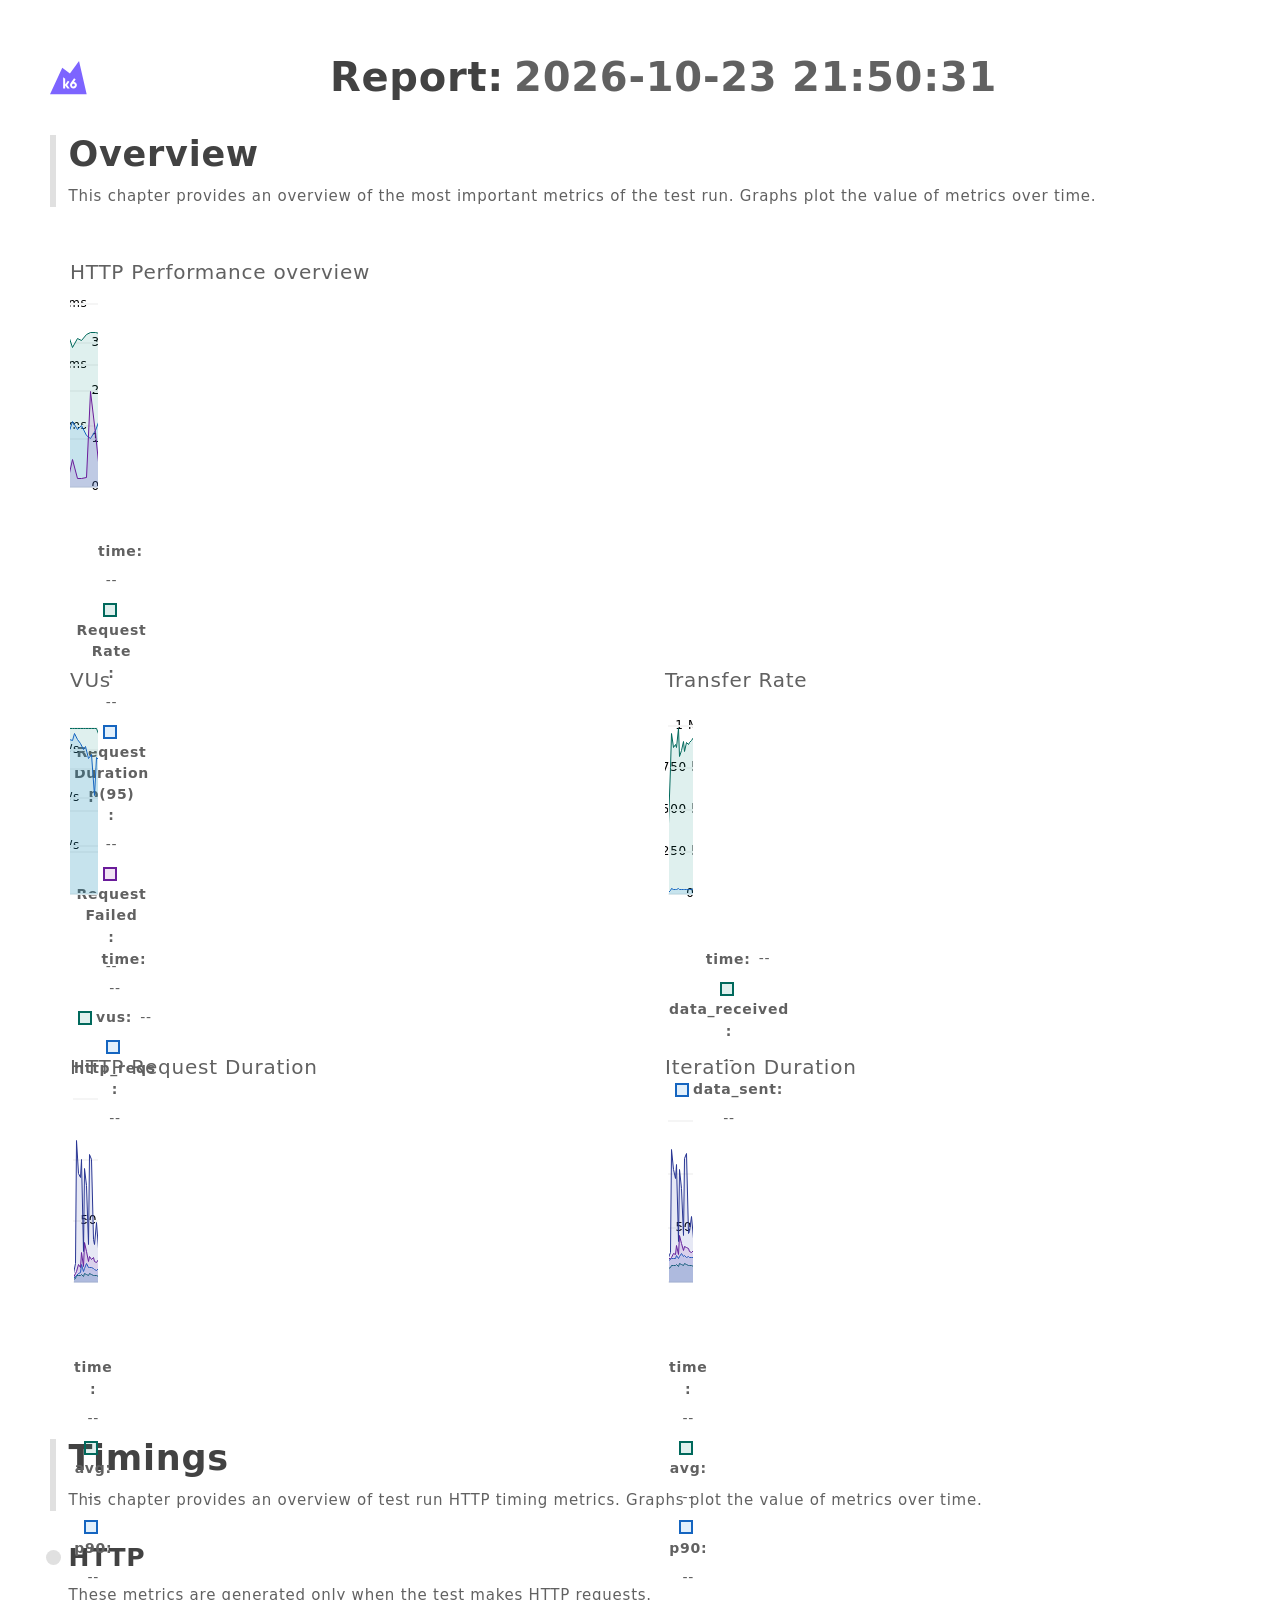
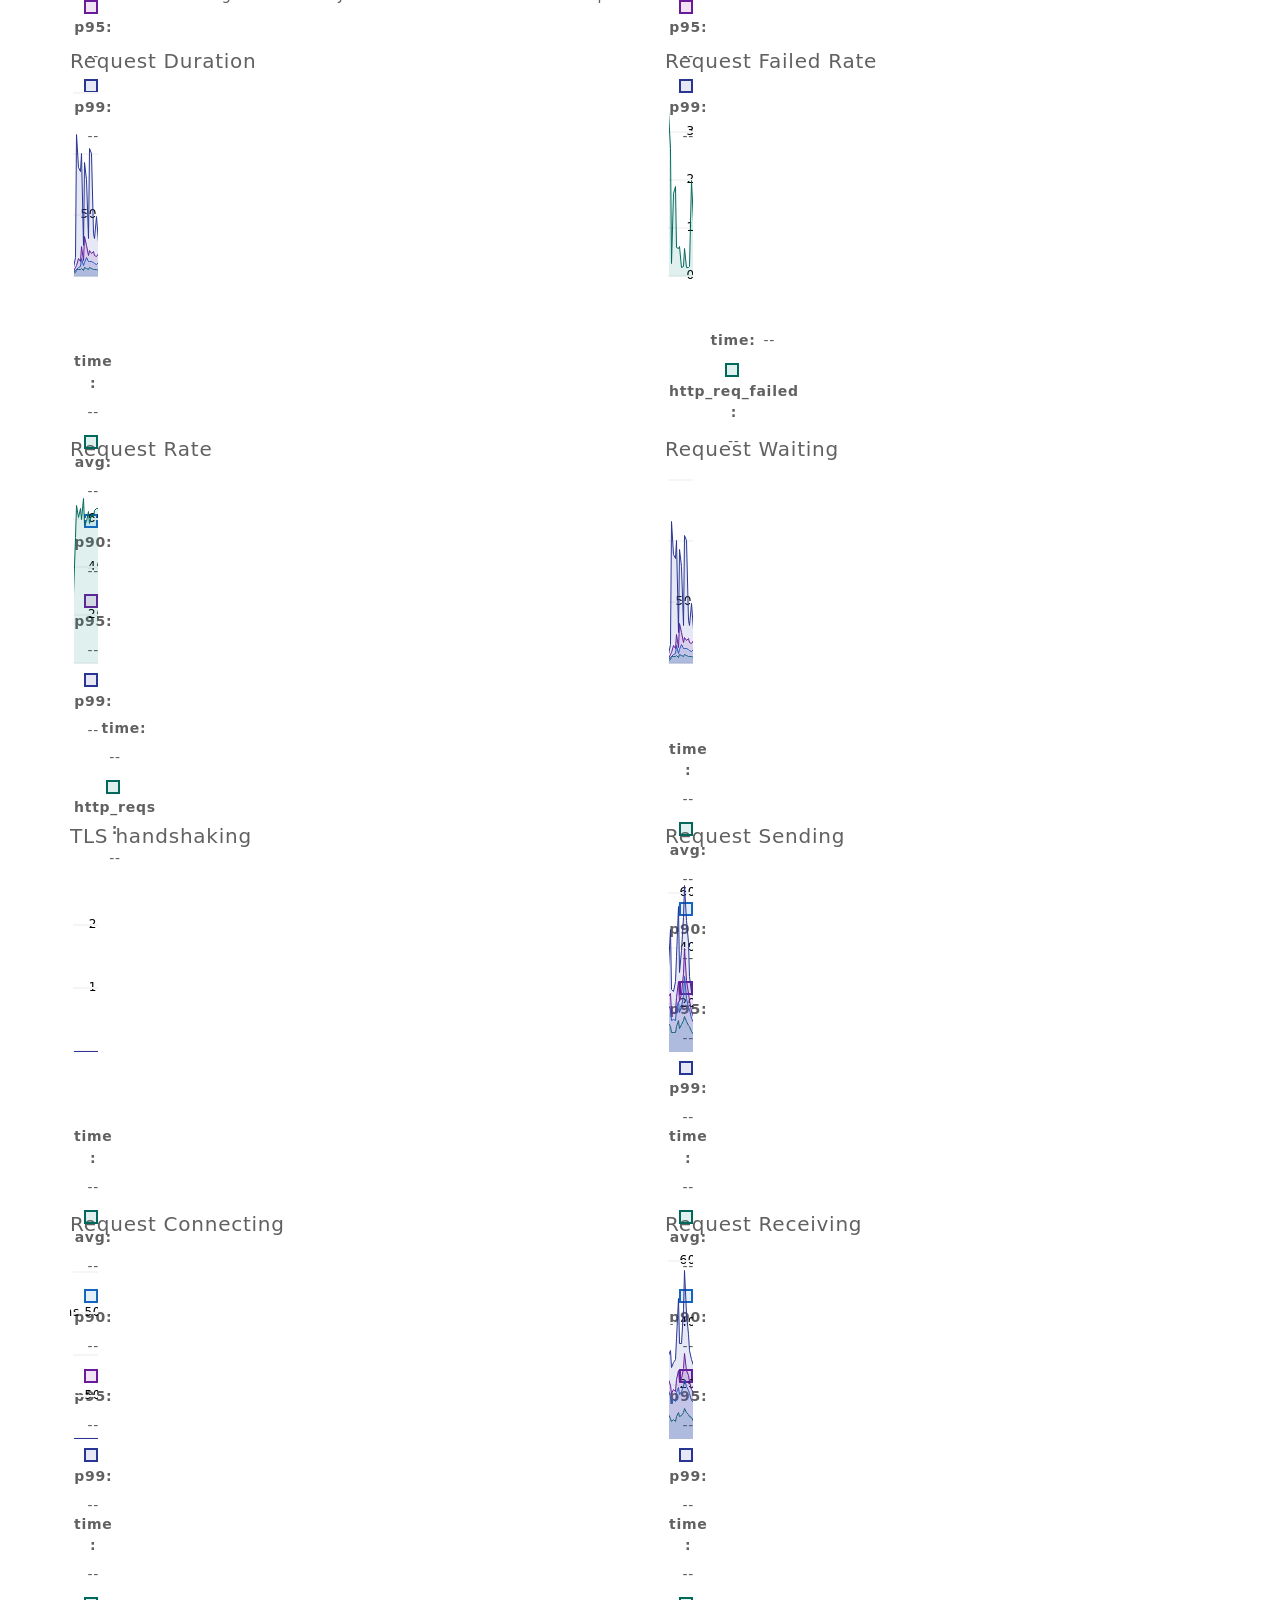
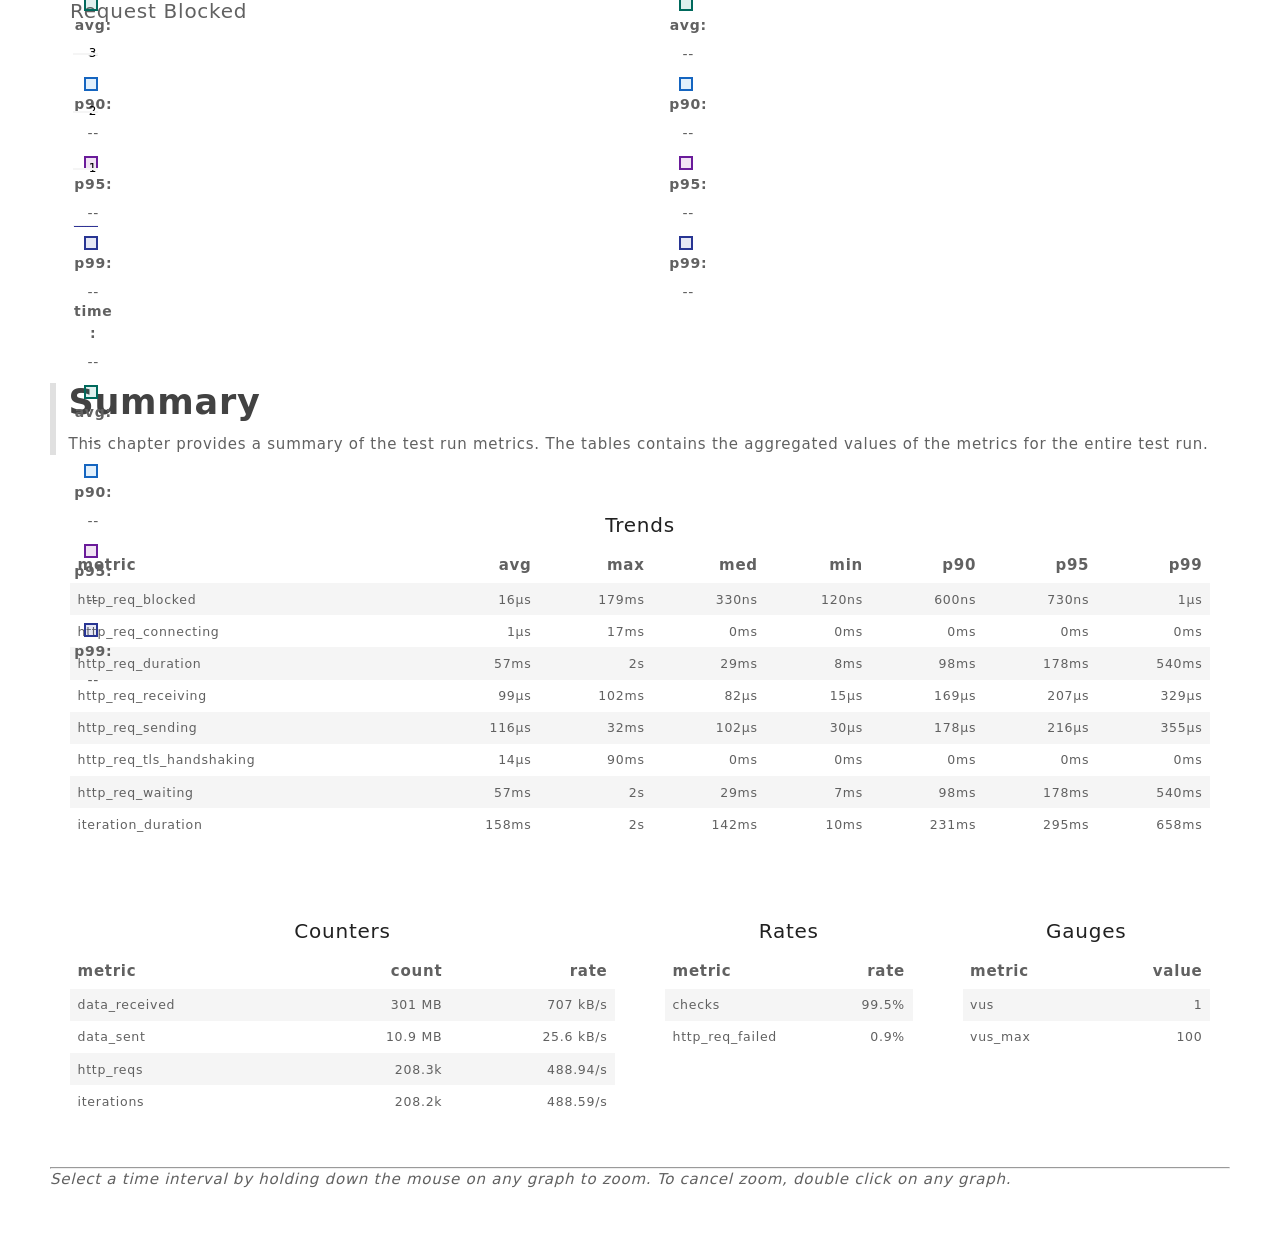
==== loadtest/results/rapport.html @ 7bbcae22 "new chanegs ( backend)" ====
<!doctype html>
<html lang="en">
  <head>
    <meta charset="UTF-8" />
    <link
      rel="icon"
      type="image/svg+xml"
      href="[data-uri]" />
    <meta name="viewport" content="width=device-width, initial-scale=1.0" />
    <title>k6 report</title>
    <script type="module" crossorigin>(function(){const t=document.createElement("link").relList;if(t&&t.supports&&t.supports("modulepreload"))return;for(const l of document.querySelectorAll('link[rel="modulepreload"]'))r(l);new MutationObserver(l=>{for(const i of l)if(i.type==="childList")for(const a of i.addedNodes)a.tagName==="LINK"&&a.rel==="modulepreload"&&r(a)}).observe(document,{childList:!0,subtree:!0});function n(l){const i={};return l.integrity&&(i.integrity=l.integrity),l.referrerPolicy&&(i.referrerPolicy=l.referrerPolicy),l.crossOrigin==="use-credentials"?i.credentials="include":l.crossOrigin==="anonymous"?i.credentials="omit":i.credentials="same-origin",i}function r(l){if(l.ep)return;l.ep=!0;const i=n(l);fetch(l.href,i)}})();var Ar,ae,zo,pn,xs,Vo,Uo,Wo,hi,Yl,ql,Ko,Zr={},Jr=[],zu=/acit|ex(?:s|g|n|p|$)|rph|grid|ows|mnc|ntw|ine[ch]|zoo|^ord|itera/i,Mr=Array.isArray;function Kt(e,t){for(var n in t)e[n]=t[n];return e}function _i(e){e&&e.parentNode&&e.parentNode.removeChild(e)}function mt(e,t,n){var r,l,i,a={};for(i in t)i=="key"?r=t[i]:i=="ref"?l=t[i]:a[i]=t[i];if(arguments.length>2&&(a.children=arguments.length>3?Ar.call(arguments,2):n),typeof e=="function"&&e.defaultProps!=null)for(i in e.defaultProps)a[i]===void 0&&(a[i]=e.defaultProps[i]);return wr(e,a,r,l,null)}function wr(e,t,n,r,l){var i={type:e,props:t,key:n,ref:r,__k:null,__:null,__b:0,__e:null,__c:null,constructor:void 0,__v:l??++zo,__i:-1,__u:0};return l==null&&ae.vnode!=null&&ae.vnode(i),i}function Go(){return{current:null}}function $t(e){return e.children}function Bt(e,t){this.props=e,this.context=t}function Zn(e,t){if(t==null)return e.__?Zn(e.__,e.__i+1):null;for(var n;t<e.__k.length;t++)if((n=e.__k[t])!=null&&n.__e!=null)return n.__e;return typeof e.type=="function"?Zn(e):null}function Vu(e){if(e.__P&&e.__d){var t=e.__v,n=t.__e,r=[],l=[],i=Kt({},t);i.__v=t.__v+1,ae.vnode&&ae.vnode(i),pi(e.__P,i,t,e.__n,e.__P.namespaceURI,32&t.__u?[n]:null,r,n??Zn(t),!!(32&t.__u),l),i.__v=t.__v,i.__.__k[i.__i]=i,Jo(r,i,l),t.__e=t.__=null,i.__e!=n&&Yo(i)}}function Yo(e){if((e=e.__)!=null&&e.__c!=null)return e.__e=e.__c.base=null,e.__k.some(function(t){if(t!=null&&t.__e!=null)return e.__e=e.__c.base=t.__e}),Yo(e)}function Zl(e){(!e.__d&&(e.__d=!0)&&pn.push(e)&&!Qr.__r++||xs!=ae.debounceRendering)&&((xs=ae.debounceRendering)||Vo)(Qr)}function Qr(){try{for(var e,t=1;pn.length;)pn.length>t&&pn.sort(Uo),e=pn.shift(),t=pn.length,Vu(e)}finally{pn.length=Qr.__r=0}}function qo(e,t,n,r,l,i,a,_,p,o,h){var c,m,y,b,E,T,M,S=r&&r.__k||Jr,L=t.length;for(p=Uu(n,t,S,p,L),c=0;c<L;c++)(y=n.__k[c])!=null&&(m=y.__i!=-1&&S[y.__i]||Zr,y.__i=c,T=pi(e,y,m,l,i,a,_,p,o,h),b=y.__e,y.ref&&m.ref!=y.ref&&(m.ref&&di(m.ref,null,y),h.push(y.ref,y.__c||b,y)),E==null&&b!=null&&(E=b),(M=!!(4&y.__u))||m.__k===y.__k?p=Zo(y,p,e,M):typeof y.type=="function"&&T!==void 0?p=T:b&&(p=b.nextSibling),y.__u&=-7);return n.__e=E,p}function Uu(e,t,n,r,l){var i,a,_,p,o,h=n.length,c=h,m=0;for(e.__k=new Array(l),i=0;i<l;i++)(a=t[i])!=null&&typeof a!="boolean"&&typeof a!="function"?(typeof a=="string"||typeof a=="number"||typeof a=="bigint"||a.constructor==String?a=e.__k[i]=wr(null,a,null,null,null):Mr(a)?a=e.__k[i]=wr($t,{children:a},null,null,null):a.constructor===void 0&&a.__b>0?a=e.__k[i]=wr(a.type,a.props,a.key,a.ref?a.ref:null,a.__v):e.__k[i]=a,p=i+m,a.__=e,a.__b=e.__b+1,_=null,(o=a.__i=Wu(a,n,p,c))!=-1&&(c--,(_=n[o])&&(_.__u|=2)),_==null||_.__v==null?(o==-1&&(l>h?m--:l<h&&m++),typeof a.type!="function"&&(a.__u|=4)):o!=p&&(o==p-1?m--:o==p+1?m++:(o>p?m--:m++,a.__u|=4))):e.__k[i]=null;if(c)for(i=0;i<h;i++)(_=n[i])!=null&&(2&_.__u)==0&&(_.__e==r&&(r=Zn(_)),Xo(_,_));return r}function Zo(e,t,n,r){var l,i;if(typeof e.type=="function"){for(l=e.__k,i=0;l&&i<l.length;i++)l[i]&&(l[i].__=e,t=Zo(l[i],t,n,r));return t}e.__e!=t&&(r&&(t&&e.type&&!t.parentNode&&(t=Zn(e)),n.insertBefore(e.__e,t||null)),t=e.__e);do t=t&&t.nextSibling;while(t!=null&&t.nodeType==8);return t}function en(e,t){return t=t||[],e==null||typeof e=="boolean"||(Mr(e)?e.some(function(n){en(n,t)}):t.push(e)),t}function Wu(e,t,n,r){var l,i,a,_=e.key,p=e.type,o=t[n],h=o!=null&&(2&o.__u)==0;if(o===null&&_==null||h&&_==o.key&&p==o.type)return n;if(r>(h?1:0)){for(l=n-1,i=n+1;l>=0||i<t.length;)if((o=t[a=l>=0?l--:i++])!=null&&(2&o.__u)==0&&_==o.key&&p==o.type)return a}return-1}function Ss(e,t,n){t[0]=="-"?e.setProperty(t,n??""):e[t]=n==null?"":typeof n!="number"||zu.test(t)?n:n+"px"}function jr(e,t,n,r,l){var i,a;e:if(t=="style")if(typeof n=="string")e.style.cssText=n;else{if(typeof r=="string"&&(e.style.cssText=r=""),r)for(t in r)n&&t in n||Ss(e.style,t,"");if(n)for(t in n)r&&n[t]==r[t]||Ss(e.style,t,n[t])}else if(t[0]=="o"&&t[1]=="n")i=t!=(t=t.replace(Wo,"$1")),a=t.toLowerCase(),t=a in e||t=="onFocusOut"||t=="onFocusIn"?a.slice(2):t.slice(2),e.l||(e.l={}),e.l[t+i]=n,n?r?n.u=r.u:(n.u=hi,e.addEventListener(t,i?ql:Yl,i)):e.removeEventListener(t,i?ql:Yl,i);else{if(l=="http://www.w3.org/2000/svg")t=t.replace(/xlink(H|:h)/,"h").replace(/sName$/,"s");else if(t!="width"&&t!="height"&&t!="href"&&t!="list"&&t!="form"&&t!="tabIndex"&&t!="download"&&t!="rowSpan"&&t!="colSpan"&&t!="role"&&t!="popover"&&t in e)try{e[t]=n??"";break e}catch{}typeof n=="function"||(n==null||n===!1&&t[4]!="-"?e.removeAttribute(t):e.setAttribute(t,t=="popover"&&n==1?"":n))}}function ks(e){return function(t){if(this.l){var n=this.l[t.type+e];if(t.t==null)t.t=hi++;else if(t.t<n.u)return;return n(ae.event?ae.event(t):t)}}}function pi(e,t,n,r,l,i,a,_,p,o){var h,c,m,y,b,E,T,M,S,L,C,$,O,I,z,B=t.type;if(t.constructor!==void 0)return null;128&n.__u&&(p=!!(32&n.__u),i=[_=t.__e=n.__e]),(h=ae.__b)&&h(t);e:if(typeof B=="function")try{if(M=t.props,S=B.prototype&&B.prototype.render,L=(h=B.contextType)&&r[h.__c],C=h?L?L.props.value:h.__:r,n.__c?T=(c=t.__c=n.__c).__=c.__E:(S?t.__c=c=new B(M,C):(t.__c=c=new Bt(M,C),c.constructor=B,c.render=Gu),L&&L.sub(c),c.state||(c.state={}),c.__n=r,m=c.__d=!0,c.__h=[],c._sb=[]),S&&c.__s==null&&(c.__s=c.state),S&&B.getDerivedStateFromProps!=null&&(c.__s==c.state&&(c.__s=Kt({},c.__s)),Kt(c.__s,B.getDerivedStateFromProps(M,c.__s))),y=c.props,b=c.state,c.__v=t,m)S&&B.getDerivedStateFromProps==null&&c.componentWillMount!=null&&c.componentWillMount(),S&&c.componentDidMount!=null&&c.__h.push(c.componentDidMount);else{if(S&&B.getDerivedStateFromProps==null&&M!==y&&c.componentWillReceiveProps!=null&&c.componentWillReceiveProps(M,C),t.__v==n.__v||!c.__e&&c.shouldComponentUpdate!=null&&c.shouldComponentUpdate(M,c.__s,C)===!1){t.__v!=n.__v&&(c.props=M,c.state=c.__s,c.__d=!1),t.__e=n.__e,t.__k=n.__k,t.__k.some(function(j){j&&(j.__=t)}),Jr.push.apply(c.__h,c._sb),c._sb=[],c.__h.length&&a.push(c);break e}c.componentWillUpdate!=null&&c.componentWillUpdate(M,c.__s,C),S&&c.componentDidUpdate!=null&&c.__h.push(function(){c.componentDidUpdate(y,b,E)})}if(c.context=C,c.props=M,c.__P=e,c.__e=!1,$=ae.__r,O=0,S)c.state=c.__s,c.__d=!1,$&&$(t),h=c.render(c.props,c.state,c.context),Jr.push.apply(c.__h,c._sb),c._sb=[];else do c.__d=!1,$&&$(t),h=c.render(c.props,c.state,c.context),c.state=c.__s;while(c.__d&&++O<25);c.state=c.__s,c.getChildContext!=null&&(r=Kt(Kt({},r),c.getChildContext())),S&&!m&&c.getSnapshotBeforeUpdate!=null&&(E=c.getSnapshotBeforeUpdate(y,b)),I=h!=null&&h.type===$t&&h.key==null?Qo(h.props.children):h,_=qo(e,Mr(I)?I:[I],t,n,r,l,i,a,_,p,o),c.base=t.__e,t.__u&=-161,c.__h.length&&a.push(c),T&&(c.__E=c.__=null)}catch(j){if(t.__v=null,p||i!=null)if(j.then){for(t.__u|=p?160:128;_&&_.nodeType==8&&_.nextSibling;)_=_.nextSibling;i[i.indexOf(_)]=null,t.__e=_}else{for(z=i.length;z--;)_i(i[z]);Jl(t)}else t.__e=n.__e,t.__k=n.__k,j.then||Jl(t);ae.__e(j,t,n)}else i==null&&t.__v==n.__v?(t.__k=n.__k,t.__e=n.__e):_=t.__e=Ku(n.__e,t,n,r,l,i,a,p,o);return(h=ae.diffed)&&h(t),128&t.__u?void 0:_}function Jl(e){e&&(e.__c&&(e.__c.__e=!0),e.__k&&e.__k.some(Jl))}function Jo(e,t,n){for(var r=0;r<n.length;r++)di(n[r],n[++r],n[++r]);ae.__c&&ae.__c(t,e),e.some(function(l){try{e=l.__h,l.__h=[],e.some(function(i){i.call(l)})}catch(i){ae.__e(i,l.__v)}})}function Qo(e){return typeof e!="object"||e==null||e.__b>0?e:Mr(e)?e.map(Qo):Kt({},e)}function Ku(e,t,n,r,l,i,a,_,p){var o,h,c,m,y,b,E,T=n.props||Zr,M=t.props,S=t.type;if(S=="svg"?l="http://www.w3.org/2000/svg":S=="math"?l="http://www.w3.org/1998/Math/MathML":l||(l="http://www.w3.org/1999/xhtml"),i!=null){for(o=0;o<i.length;o++)if((y=i[o])&&"setAttribute"in y==!!S&&(S?y.localName==S:y.nodeType==3)){e=y,i[o]=null;break}}if(e==null){if(S==null)return document.createTextNode(M);e=document.createElementNS(l,S,M.is&&M),_&&(ae.__m&&ae.__m(t,i),_=!1),i=null}if(S==null)T===M||_&&e.data==M||(e.data=M);else{if(i=i&&Ar.call(e.childNodes),!_&&i!=null)for(T={},o=0;o<e.attributes.length;o++)T[(y=e.attributes[o]).name]=y.value;for(o in T)y=T[o],o=="dangerouslySetInnerHTML"?c=y:o=="children"||o in M||o=="value"&&"defaultValue"in M||o=="checked"&&"defaultChecked"in M||jr(e,o,null,y,l);for(o in M)y=M[o],o=="children"?m=y:o=="dangerouslySetInnerHTML"?h=y:o=="value"?b=y:o=="checked"?E=y:_&&typeof y!="function"||T[o]===y||jr(e,o,y,T[o],l);if(h)_||c&&(h.__html==c.__html||h.__html==e.innerHTML)||(e.innerHTML=h.__html),t.__k=[];else if(c&&(e.innerHTML=""),qo(t.type=="template"?e.content:e,Mr(m)?m:[m],t,n,r,S=="foreignObject"?"http://www.w3.org/1999/xhtml":l,i,a,i?i[0]:n.__k&&Zn(n,0),_,p),i!=null)for(o=i.length;o--;)_i(i[o]);_||(o="value",S=="progress"&&b==null?e.removeAttribute("value"):b!=null&&(b!==e[o]||S=="progress"&&!b||S=="option"&&b!=T[o])&&jr(e,o,b,T[o],l),o="checked",E!=null&&E!=e[o]&&jr(e,o,E,T[o],l))}return e}function di(e,t,n){try{if(typeof e=="function"){var r=typeof e.__u=="function";r&&e.__u(),r&&t==null||(e.__u=e(t))}else e.current=t}catch(l){ae.__e(l,n)}}function Xo(e,t,n){var r,l;if(ae.unmount&&ae.unmount(e),(r=e.ref)&&(r.current&&r.current!=e.__e||di(r,null,t)),(r=e.__c)!=null){if(r.componentWillUnmount)try{r.componentWillUnmount()}catch(i){ae.__e(i,t)}r.base=r.__P=null}if(r=e.__k)for(l=0;l<r.length;l++)r[l]&&Xo(r[l],t,n||typeof e.type!="function");n||_i(e.__e),e.__c=e.__=e.__e=void 0}function Gu(e,t,n){return this.constructor(e,n)}function Jn(e,t,n){var r,l,i,a;t==document&&(t=document.documentElement),ae.__&&ae.__(e,t),l=(r=typeof n=="function")?null:n&&n.__k||t.__k,i=[],a=[],pi(t,e=(!r&&n||t).__k=mt($t,null,[e]),l||Zr,Zr,t.namespaceURI,!r&&n?[n]:l?null:t.firstChild?Ar.call(t.childNodes):null,i,!r&&n?n:l?l.__e:t.firstChild,r,a),Jo(i,e,a)}function ea(e,t){Jn(e,t,ea)}function Yu(e,t,n){var r,l,i,a,_=Kt({},e.props);for(i in e.type&&e.type.defaultProps&&(a=e.type.defaultProps),t)i=="key"?r=t[i]:i=="ref"?l=t[i]:_[i]=t[i]===void 0&&a!=null?a[i]:t[i];return arguments.length>2&&(_.children=arguments.length>3?Ar.call(arguments,2):n),wr(e.type,_,r||e.key,l||e.ref,null)}function ta(e){function t(n){var r,l;return this.getChildContext||(r=new Set,(l={})[t.__c]=this,this.getChildContext=function(){return l},this.componentWillUnmount=function(){r=null},this.shouldComponentUpdate=function(i){this.props.value!=i.value&&r.forEach(function(a){a.__e=!0,Zl(a)})},this.sub=function(i){r.add(i);var a=i.componentWillUnmount;i.componentWillUnmount=function(){r&&r.delete(i),a&&a.call(i)}}),n.children}return t.__c="__cC"+Ko++,t.__=e,t.Provider=t.__l=(t.Consumer=function(n,r){return n.children(r)}).contextType=t,t}Ar=Jr.slice,ae={__e:function(e,t,n,r){for(var l,i,a;t=t.__;)if((l=t.__c)&&!l.__)try{if((i=l.constructor)&&i.getDerivedStateFromError!=null&&(l.setState(i.getDerivedStateFromError(e)),a=l.__d),l.componentDidCatch!=null&&(l.componentDidCatch(e,r||{}),a=l.__d),a)return l.__E=l}catch(_){e=_}throw e}},zo=0,Bt.prototype.setState=function(e,t){var n;n=this.__s!=null&&this.__s!=this.state?this.__s:this.__s=Kt({},this.state),typeof e=="function"&&(e=e(Kt({},n),this.props)),e&&Kt(n,e),e!=null&&this.__v&&(t&&this._sb.push(t),Zl(this))},Bt.prototype.forceUpdate=function(e){this.__v&&(this.__e=!0,e&&this.__h.push(e),Zl(this))},Bt.prototype.render=$t,pn=[],Vo=typeof Promise=="function"?Promise.prototype.then.bind(Promise.resolve()):setTimeout,Uo=function(e,t){return e.__v.__b-t.__v.__b},Qr.__r=0,Wo=/(PointerCapture)$|Capture$/i,hi=0,Yl=ks(!1),ql=ks(!0),Ko=0;var qu=0;function ne(e,t,n,r,l,i){t||(t={});var a,_,p=t;if("ref"in p)for(_ in p={},t)_=="ref"?a=t[_]:p[_]=t[_];var o={type:e,props:p,key:n,ref:a,__k:null,__:null,__b:0,__e:null,__c:null,constructor:void 0,__v:--qu,__i:-1,__u:0,__source:l,__self:i};if(typeof e=="function"&&(a=e.defaultProps))for(_ in a)p[_]===void 0&&(p[_]=a[_]);return ae.vnode&&ae.vnode(o),o}function mi(e){return e&&e.__esModule&&Object.prototype.hasOwnProperty.call(e,"default")?e.default:e}function na(e){if(Object.prototype.hasOwnProperty.call(e,"__esModule"))return e;var t=e.default;if(typeof t=="function"){var n=function r(){var l=!1;try{l=this instanceof r}catch{}return l?Reflect.construct(t,arguments,this.constructor):t.apply(this,arguments)};n.prototype=t.prototype}else n={};return Object.defineProperty(n,"__esModule",{value:!0}),Object.keys(e).forEach(function(r){var l=Object.getOwnPropertyDescriptor(e,r);Object.defineProperty(n,r,l.get?l:{enumerable:!0,get:function(){return e[r]}})}),n}var Fl={},Es;function Zu(){return Es||(Es=1,(function(e){(function(t){function n(f){return f!==null?Object.prototype.toString.call(f)==="[object Array]":!1}function r(f){return f!==null?Object.prototype.toString.call(f)==="[object Object]":!1}function l(f,g){if(f===g)return!0;var x=Object.prototype.toString.call(f);if(x!==Object.prototype.toString.call(g))return!1;if(n(f)===!0){if(f.length!==g.length)return!1;for(var A=0;A<f.length;A++)if(l(f[A],g[A])===!1)return!1;return!0}if(r(f)===!0){var N={};for(var V in f)if(hasOwnProperty.call(f,V)){if(l(f[V],g[V])===!1)return!1;N[V]=!0}for(var ee in g)if(hasOwnProperty.call(g,ee)&&N[ee]!==!0)return!1;return!0}return!1}function i(f){if(f===""||f===!1||f===null)return!0;if(n(f)&&f.length===0)return!0;if(r(f)){for(var g in f)if(f.hasOwnProperty(g))return!1;return!0}else return!1}function a(f){for(var g=Object.keys(f),x=[],A=0;A<g.length;A++)x.push(f[g[A]]);return x}var _;typeof String.prototype.trimLeft=="function"?_=function(f){return f.trimLeft()}:_=function(f){return f.match(/^\s*(.*)/)[1]};var p=0,o=1,h=2,c=3,m=4,y=5,b=6,E=7,T=8,M=9,S={0:"number",1:"any",2:"string",3:"array",4:"object",5:"boolean",6:"expression",7:"null",8:"Array<number>",9:"Array<string>"},L="EOF",C="UnquotedIdentifier",$="QuotedIdentifier",O="Rbracket",I="Rparen",z="Comma",B="Colon",j="Rbrace",R="Number",Q="Current",H="Expref",J="Pipe",G="Or",le="And",Y="EQ",We="GT",Se="LT",fe="GTE",de="LTE",ue="NE",q="Flatten",Te="Star",$e="Filter",be="Dot",pe="Not",rt="Lbrace",je="Lbracket",ke="Lparen",ht="Literal",kt={".":be,"*":Te,",":z,":":B,"{":rt,"}":j,"]":O,"(":ke,")":I,"@":Q},_t={"<":!0,">":!0,"=":!0,"!":!0},jt={" ":!0,"	":!0,"\n":!0};function ln(f){return f>="a"&&f<="z"||f>="A"&&f<="Z"||f==="_"}function Gt(f){return f>="0"&&f<="9"||f==="-"}function vn(f){return f>="a"&&f<="z"||f>="A"&&f<="Z"||f>="0"&&f<="9"||f==="_"}function sn(){}sn.prototype={tokenize:function(f){var g=[];this._current=0;for(var x,A,N;this._current<f.length;)if(ln(f[this._current]))x=this._current,A=this._consumeUnquotedIdentifier(f),g.push({type:C,value:A,start:x});else if(kt[f[this._current]]!==void 0)g.push({type:kt[f[this._current]],value:f[this._current],start:this._current}),this._current++;else if(Gt(f[this._current]))N=this._consumeNumber(f),g.push(N);else if(f[this._current]==="[")N=this._consumeLBracket(f),g.push(N);else if(f[this._current]==='"')x=this._current,A=this._consumeQuotedIdentifier(f),g.push({type:$,value:A,start:x});else if(f[this._current]==="'")x=this._current,A=this._consumeRawStringLiteral(f),g.push({type:ht,value:A,start:x});else if(f[this._current]==="`"){x=this._current;var V=this._consumeLiteral(f);g.push({type:ht,value:V,start:x})}else if(_t[f[this._current]]!==void 0)g.push(this._consumeOperator(f));else if(jt[f[this._current]]!==void 0)this._current++;else if(f[this._current]==="&")x=this._current,this._current++,f[this._current]==="&"?(this._current++,g.push({type:le,value:"&&",start:x})):g.push({type:H,value:"&",start:x});else if(f[this._current]==="|")x=this._current,this._current++,f[this._current]==="|"?(this._current++,g.push({type:G,value:"||",start:x})):g.push({type:J,value:"|",start:x});else{var ee=new Error("Unknown character:"+f[this._current]);throw ee.name="LexerError",ee}return g},_consumeUnquotedIdentifier:function(f){var g=this._current;for(this._current++;this._current<f.length&&vn(f[this._current]);)this._current++;return f.slice(g,this._current)},_consumeQuotedIdentifier:function(f){var g=this._current;this._current++;for(var x=f.length;f[this._current]!=='"'&&this._current<x;){var A=this._current;f[A]==="\\"&&(f[A+1]==="\\"||f[A+1]==='"')?A+=2:A++,this._current=A}return this._current++,JSON.parse(f.slice(g,this._current))},_consumeRawStringLiteral:function(f){var g=this._current;this._current++;for(var x=f.length;f[this._current]!=="'"&&this._current<x;){var A=this._current;f[A]==="\\"&&(f[A+1]==="\\"||f[A+1]==="'")?A+=2:A++,this._current=A}this._current++;var N=f.slice(g+1,this._current-1);return N.replace("\\'","'")},_consumeNumber:function(f){var g=this._current;this._current++;for(var x=f.length;Gt(f[this._current])&&this._current<x;)this._current++;var A=parseInt(f.slice(g,this._current));return{type:R,value:A,start:g}},_consumeLBracket:function(f){var g=this._current;return this._current++,f[this._current]==="?"?(this._current++,{type:$e,value:"[?",start:g}):f[this._current]==="]"?(this._current++,{type:q,value:"[]",start:g}):{type:je,value:"[",start:g}},_consumeOperator:function(f){var g=this._current,x=f[g];if(this._current++,x==="!")return f[this._current]==="="?(this._current++,{type:ue,value:"!=",start:g}):{type:pe,value:"!",start:g};if(x==="<")return f[this._current]==="="?(this._current++,{type:de,value:"<=",start:g}):{type:Se,value:"<",start:g};if(x===">")return f[this._current]==="="?(this._current++,{type:fe,value:">=",start:g}):{type:We,value:">",start:g};if(x==="="&&f[this._current]==="=")return this._current++,{type:Y,value:"==",start:g}},_consumeLiteral:function(f){this._current++;for(var g=this._current,x=f.length,A;f[this._current]!=="`"&&this._current<x;){var N=this._current;f[N]==="\\"&&(f[N+1]==="\\"||f[N+1]==="`")?N+=2:N++,this._current=N}var V=_(f.slice(g,this._current));return V=V.replace("\\`","`"),this._looksLikeJSON(V)?A=JSON.parse(V):A=JSON.parse('"'+V+'"'),this._current++,A},_looksLikeJSON:function(f){var g='[{"',x=["true","false","null"],A="-0123456789";if(f==="")return!1;if(g.indexOf(f[0])>=0)return!0;if(x.indexOf(f)>=0)return!0;if(A.indexOf(f[0])>=0)try{return JSON.parse(f),!0}catch{return!1}else return!1}};var re={};re[L]=0,re[C]=0,re[$]=0,re[O]=0,re[I]=0,re[z]=0,re[j]=0,re[R]=0,re[Q]=0,re[H]=0,re[J]=1,re[G]=2,re[le]=3,re[Y]=5,re[We]=5,re[Se]=5,re[fe]=5,re[de]=5,re[ue]=5,re[q]=9,re[Te]=20,re[$e]=21,re[be]=40,re[pe]=45,re[rt]=50,re[je]=55,re[ke]=60;function Ke(){}Ke.prototype={parse:function(f){this._loadTokens(f),this.index=0;var g=this.expression(0);if(this._lookahead(0)!==L){var x=this._lookaheadToken(0),A=new Error("Unexpected token type: "+x.type+", value: "+x.value);throw A.name="ParserError",A}return g},_loadTokens:function(f){var g=new sn,x=g.tokenize(f);x.push({type:L,value:"",start:f.length}),this.tokens=x},expression:function(f){var g=this._lookaheadToken(0);this._advance();for(var x=this.nud(g),A=this._lookahead(0);f<re[A];)this._advance(),x=this.led(A,x),A=this._lookahead(0);return x},_lookahead:function(f){return this.tokens[this.index+f].type},_lookaheadToken:function(f){return this.tokens[this.index+f]},_advance:function(){this.index++},nud:function(f){var g,x,A;switch(f.type){case ht:return{type:"Literal",value:f.value};case C:return{type:"Field",name:f.value};case $:var N={type:"Field",name:f.value};if(this._lookahead(0)===ke)throw new Error("Quoted identifier not allowed for function names.");return N;case pe:return x=this.expression(re.Not),{type:"NotExpression",children:[x]};case Te:return g={type:"Identity"},x=null,this._lookahead(0)===O?x={type:"Identity"}:x=this._parseProjectionRHS(re.Star),{type:"ValueProjection",children:[g,x]};case $e:return this.led(f.type,{type:"Identity"});case rt:return this._parseMultiselectHash();case q:return g={type:q,children:[{type:"Identity"}]},x=this._parseProjectionRHS(re.Flatten),{type:"Projection",children:[g,x]};case je:return this._lookahead(0)===R||this._lookahead(0)===B?(x=this._parseIndexExpression(),this._projectIfSlice({type:"Identity"},x)):this._lookahead(0)===Te&&this._lookahead(1)===O?(this._advance(),this._advance(),x=this._parseProjectionRHS(re.Star),{type:"Projection",children:[{type:"Identity"},x]}):this._parseMultiselectList();case Q:return{type:Q};case H:return A=this.expression(re.Expref),{type:"ExpressionReference",children:[A]};case ke:for(var V=[];this._lookahead(0)!==I;)this._lookahead(0)===Q?(A={type:Q},this._advance()):A=this.expression(0),V.push(A);return this._match(I),V[0];default:this._errorToken(f)}},led:function(f,g){var x;switch(f){case be:var A=re.Dot;return this._lookahead(0)!==Te?(x=this._parseDotRHS(A),{type:"Subexpression",children:[g,x]}):(this._advance(),x=this._parseProjectionRHS(A),{type:"ValueProjection",children:[g,x]});case J:return x=this.expression(re.Pipe),{type:J,children:[g,x]};case G:return x=this.expression(re.Or),{type:"OrExpression",children:[g,x]};case le:return x=this.expression(re.And),{type:"AndExpression",children:[g,x]};case ke:for(var N=g.name,V=[],ee,se;this._lookahead(0)!==I;)this._lookahead(0)===Q?(ee={type:Q},this._advance()):ee=this.expression(0),this._lookahead(0)===z&&this._match(z),V.push(ee);return this._match(I),se={type:"Function",name:N,children:V},se;case $e:var we=this.expression(0);return this._match(O),this._lookahead(0)===q?x={type:"Identity"}:x=this._parseProjectionRHS(re.Filter),{type:"FilterProjection",children:[g,x,we]};case q:var He={type:q,children:[g]},Le=this._parseProjectionRHS(re.Flatten);return{type:"Projection",children:[He,Le]};case Y:case ue:case We:case fe:case Se:case de:return this._parseComparator(g,f);case je:var te=this._lookaheadToken(0);return te.type===R||te.type===B?(x=this._parseIndexExpression(),this._projectIfSlice(g,x)):(this._match(Te),this._match(O),x=this._parseProjectionRHS(re.Star),{type:"Projection",children:[g,x]});default:this._errorToken(this._lookaheadToken(0))}},_match:function(f){if(this._lookahead(0)===f)this._advance();else{var g=this._lookaheadToken(0),x=new Error("Expected "+f+", got: "+g.type);throw x.name="ParserError",x}},_errorToken:function(f){var g=new Error("Invalid token ("+f.type+'): "'+f.value+'"');throw g.name="ParserError",g},_parseIndexExpression:function(){if(this._lookahead(0)===B||this._lookahead(1)===B)return this._parseSliceExpression();var f={type:"Index",value:this._lookaheadToken(0).value};return this._advance(),this._match(O),f},_projectIfSlice:function(f,g){var x={type:"IndexExpression",children:[f,g]};return g.type==="Slice"?{type:"Projection",children:[x,this._parseProjectionRHS(re.Star)]}:x},_parseSliceExpression:function(){for(var f=[null,null,null],g=0,x=this._lookahead(0);x!==O&&g<3;){if(x===B)g++,this._advance();else if(x===R)f[g]=this._lookaheadToken(0).value,this._advance();else{var A=this._lookahead(0),N=new Error("Syntax error, unexpected token: "+A.value+"("+A.type+")");throw N.name="Parsererror",N}x=this._lookahead(0)}return this._match(O),{type:"Slice",children:f}},_parseComparator:function(f,g){var x=this.expression(re[g]);return{type:"Comparator",name:g,children:[f,x]}},_parseDotRHS:function(f){var g=this._lookahead(0),x=[C,$,Te];if(x.indexOf(g)>=0)return this.expression(f);if(g===je)return this._match(je),this._parseMultiselectList();if(g===rt)return this._match(rt),this._parseMultiselectHash()},_parseProjectionRHS:function(f){var g;if(re[this._lookahead(0)]<10)g={type:"Identity"};else if(this._lookahead(0)===je)g=this.expression(f);else if(this._lookahead(0)===$e)g=this.expression(f);else if(this._lookahead(0)===be)this._match(be),g=this._parseDotRHS(f);else{var x=this._lookaheadToken(0),A=new Error("Sytanx error, unexpected token: "+x.value+"("+x.type+")");throw A.name="ParserError",A}return g},_parseMultiselectList:function(){for(var f=[];this._lookahead(0)!==O;){var g=this.expression(0);if(f.push(g),this._lookahead(0)===z&&(this._match(z),this._lookahead(0)===O))throw new Error("Unexpected token Rbracket")}return this._match(O),{type:"MultiSelectList",children:f}},_parseMultiselectHash:function(){for(var f=[],g=[C,$],x,A,N,V;;){if(x=this._lookaheadToken(0),g.indexOf(x.type)<0)throw new Error("Expecting an identifier token, got: "+x.type);if(A=x.value,this._advance(),this._match(B),N=this.expression(0),V={type:"KeyValuePair",name:A,value:N},f.push(V),this._lookahead(0)===z)this._match(z);else if(this._lookahead(0)===j){this._match(j);break}}return{type:"MultiSelectHash",children:f}}};function Yt(f){this.runtime=f}Yt.prototype={search:function(f,g){return this.visit(f,g)},visit:function(f,g){var x,A,N,V,ee,se,we,He,Le,te;switch(f.type){case"Field":return g!==null&&r(g)?(se=g[f.name],se===void 0?null:se):null;case"Subexpression":for(N=this.visit(f.children[0],g),te=1;te<f.children.length;te++)if(N=this.visit(f.children[1],N),N===null)return null;return N;case"IndexExpression":return we=this.visit(f.children[0],g),He=this.visit(f.children[1],we),He;case"Index":if(!n(g))return null;var st=f.value;return st<0&&(st=g.length+st),N=g[st],N===void 0&&(N=null),N;case"Slice":if(!n(g))return null;var Zt=f.children.slice(0),on=this.computeSliceParams(g.length,Zt),ot=on[0],On=on[1],Dn=on[2];if(N=[],Dn>0)for(te=ot;te<On;te+=Dn)N.push(g[te]);else for(te=ot;te>On;te+=Dn)N.push(g[te]);return N;case"Projection":var vt=this.visit(f.children[0],g);if(!n(vt))return null;for(Le=[],te=0;te<vt.length;te++)A=this.visit(f.children[1],vt[te]),A!==null&&Le.push(A);return Le;case"ValueProjection":if(vt=this.visit(f.children[0],g),!r(vt))return null;Le=[];var Cr=a(vt);for(te=0;te<Cr.length;te++)A=this.visit(f.children[1],Cr[te]),A!==null&&Le.push(A);return Le;case"FilterProjection":if(vt=this.visit(f.children[0],g),!n(vt))return null;var or=[],Or=[];for(te=0;te<vt.length;te++)x=this.visit(f.children[2],vt[te]),i(x)||or.push(vt[te]);for(var ar=0;ar<or.length;ar++)A=this.visit(f.children[1],or[ar]),A!==null&&Or.push(A);return Or;case"Comparator":switch(V=this.visit(f.children[0],g),ee=this.visit(f.children[1],g),f.name){case Y:N=l(V,ee);break;case ue:N=!l(V,ee);break;case We:N=V>ee;break;case fe:N=V>=ee;break;case Se:N=V<ee;break;case de:N=V<=ee;break;default:throw new Error("Unknown comparator: "+f.name)}return N;case q:var Ct=this.visit(f.children[0],g);if(!n(Ct))return null;var ze=[];for(te=0;te<Ct.length;te++)A=Ct[te],n(A)?ze.push.apply(ze,A):ze.push(A);return ze;case"Identity":return g;case"MultiSelectList":if(g===null)return null;for(Le=[],te=0;te<f.children.length;te++)Le.push(this.visit(f.children[te],g));return Le;case"MultiSelectHash":if(g===null)return null;Le={};var pt;for(te=0;te<f.children.length;te++)pt=f.children[te],Le[pt.name]=this.visit(pt.value,g);return Le;case"OrExpression":return x=this.visit(f.children[0],g),i(x)&&(x=this.visit(f.children[1],g)),x;case"AndExpression":return V=this.visit(f.children[0],g),i(V)===!0?V:this.visit(f.children[1],g);case"NotExpression":return V=this.visit(f.children[0],g),i(V);case"Literal":return f.value;case J:return we=this.visit(f.children[0],g),this.visit(f.children[1],we);case Q:return g;case"Function":var Jt=[];for(te=0;te<f.children.length;te++)Jt.push(this.visit(f.children[te],g));return this.runtime.callFunction(f.name,Jt);case"ExpressionReference":var Qt=f.children[0];return Qt.jmespathType=H,Qt;default:throw new Error("Unknown node type: "+f.type)}},computeSliceParams:function(f,g){var x=g[0],A=g[1],N=g[2],V=[null,null,null];if(N===null)N=1;else if(N===0){var ee=new Error("Invalid slice, step cannot be 0");throw ee.name="RuntimeError",ee}var se=N<0;return x===null?x=se?f-1:0:x=this.capSliceRange(f,x,N),A===null?A=se?-1:f:A=this.capSliceRange(f,A,N),V[0]=x,V[1]=A,V[2]=N,V},capSliceRange:function(f,g,x){return g<0?(g+=f,g<0&&(g=x<0?-1:0)):g>=f&&(g=x<0?f-1:f),g}};function Et(f){this._interpreter=f,this.functionTable={abs:{_func:this._functionAbs,_signature:[{types:[p]}]},avg:{_func:this._functionAvg,_signature:[{types:[T]}]},ceil:{_func:this._functionCeil,_signature:[{types:[p]}]},contains:{_func:this._functionContains,_signature:[{types:[h,c]},{types:[o]}]},ends_with:{_func:this._functionEndsWith,_signature:[{types:[h]},{types:[h]}]},floor:{_func:this._functionFloor,_signature:[{types:[p]}]},length:{_func:this._functionLength,_signature:[{types:[h,c,m]}]},map:{_func:this._functionMap,_signature:[{types:[b]},{types:[c]}]},max:{_func:this._functionMax,_signature:[{types:[T,M]}]},merge:{_func:this._functionMerge,_signature:[{types:[m],variadic:!0}]},max_by:{_func:this._functionMaxBy,_signature:[{types:[c]},{types:[b]}]},sum:{_func:this._functionSum,_signature:[{types:[T]}]},starts_with:{_func:this._functionStartsWith,_signature:[{types:[h]},{types:[h]}]},min:{_func:this._functionMin,_signature:[{types:[T,M]}]},min_by:{_func:this._functionMinBy,_signature:[{types:[c]},{types:[b]}]},type:{_func:this._functionType,_signature:[{types:[o]}]},keys:{_func:this._functionKeys,_signature:[{types:[m]}]},values:{_func:this._functionValues,_signature:[{types:[m]}]},sort:{_func:this._functionSort,_signature:[{types:[M,T]}]},sort_by:{_func:this._functionSortBy,_signature:[{types:[c]},{types:[b]}]},join:{_func:this._functionJoin,_signature:[{types:[h]},{types:[M]}]},reverse:{_func:this._functionReverse,_signature:[{types:[h,c]}]},to_array:{_func:this._functionToArray,_signature:[{types:[o]}]},to_string:{_func:this._functionToString,_signature:[{types:[o]}]},to_number:{_func:this._functionToNumber,_signature:[{types:[o]}]},not_null:{_func:this._functionNotNull,_signature:[{types:[o],variadic:!0}]}}}Et.prototype={callFunction:function(f,g){var x=this.functionTable[f];if(x===void 0)throw new Error("Unknown function: "+f+"()");return this._validateArgs(f,g,x._signature),x._func.call(this,g)},_validateArgs:function(f,g,x){var A;if(x[x.length-1].variadic){if(g.length<x.length)throw A=x.length===1?" argument":" arguments",new Error("ArgumentError: "+f+"() takes at least"+x.length+A+" but received "+g.length)}else if(g.length!==x.length)throw A=x.length===1?" argument":" arguments",new Error("ArgumentError: "+f+"() takes "+x.length+A+" but received "+g.length);for(var N,V,ee,se=0;se<x.length;se++){ee=!1,N=x[se].types,V=this._getTypeName(g[se]);for(var we=0;we<N.length;we++)if(this._typeMatches(V,N[we],g[se])){ee=!0;break}if(!ee){var He=N.map(function(Le){return S[Le]}).join(",");throw new Error("TypeError: "+f+"() expected argument "+(se+1)+" to be type "+He+" but received type "+S[V]+" instead.")}}},_typeMatches:function(f,g,x){if(g===o)return!0;if(g===M||g===T||g===c){if(g===c)return f===c;if(f===c){var A;g===T?A=p:g===M&&(A=h);for(var N=0;N<x.length;N++)if(!this._typeMatches(this._getTypeName(x[N]),A,x[N]))return!1;return!0}}else return f===g},_getTypeName:function(f){switch(Object.prototype.toString.call(f)){case"[object String]":return h;case"[object Number]":return p;case"[object Array]":return c;case"[object Boolean]":return y;case"[object Null]":return E;case"[object Object]":return f.jmespathType===H?b:m}},_functionStartsWith:function(f){return f[0].lastIndexOf(f[1])===0},_functionEndsWith:function(f){var g=f[0],x=f[1];return g.indexOf(x,g.length-x.length)!==-1},_functionReverse:function(f){var g=this._getTypeName(f[0]);if(g===h){for(var x=f[0],A="",N=x.length-1;N>=0;N--)A+=x[N];return A}else{var V=f[0].slice(0);return V.reverse(),V}},_functionAbs:function(f){return Math.abs(f[0])},_functionCeil:function(f){return Math.ceil(f[0])},_functionAvg:function(f){for(var g=0,x=f[0],A=0;A<x.length;A++)g+=x[A];return g/x.length},_functionContains:function(f){return f[0].indexOf(f[1])>=0},_functionFloor:function(f){return Math.floor(f[0])},_functionLength:function(f){return r(f[0])?Object.keys(f[0]).length:f[0].length},_functionMap:function(f){for(var g=[],x=this._interpreter,A=f[0],N=f[1],V=0;V<N.length;V++)g.push(x.visit(A,N[V]));return g},_functionMerge:function(f){for(var g={},x=0;x<f.length;x++){var A=f[x];for(var N in A)g[N]=A[N]}return g},_functionMax:function(f){if(f[0].length>0){var g=this._getTypeName(f[0][0]);if(g===p)return Math.max.apply(Math,f[0]);for(var x=f[0],A=x[0],N=1;N<x.length;N++)A.localeCompare(x[N])<0&&(A=x[N]);return A}else return null},_functionMin:function(f){if(f[0].length>0){var g=this._getTypeName(f[0][0]);if(g===p)return Math.min.apply(Math,f[0]);for(var x=f[0],A=x[0],N=1;N<x.length;N++)x[N].localeCompare(A)<0&&(A=x[N]);return A}else return null},_functionSum:function(f){for(var g=0,x=f[0],A=0;A<x.length;A++)g+=x[A];return g},_functionType:function(f){switch(this._getTypeName(f[0])){case p:return"number";case h:return"string";case c:return"array";case m:return"object";case y:return"boolean";case b:return"expref";case E:return"null"}},_functionKeys:function(f){return Object.keys(f[0])},_functionValues:function(f){for(var g=f[0],x=Object.keys(g),A=[],N=0;N<x.length;N++)A.push(g[x[N]]);return A},_functionJoin:function(f){var g=f[0],x=f[1];return x.join(g)},_functionToArray:function(f){return this._getTypeName(f[0])===c?f[0]:[f[0]]},_functionToString:function(f){return this._getTypeName(f[0])===h?f[0]:JSON.stringify(f[0])},_functionToNumber:function(f){var g=this._getTypeName(f[0]),x;return g===p?f[0]:g===h&&(x=+f[0],!isNaN(x))?x:null},_functionNotNull:function(f){for(var g=0;g<f.length;g++)if(this._getTypeName(f[g])!==E)return f[g];return null},_functionSort:function(f){var g=f[0].slice(0);return g.sort(),g},_functionSortBy:function(f){var g=f[0].slice(0);if(g.length===0)return g;var x=this._interpreter,A=f[1],N=this._getTypeName(x.visit(A,g[0]));if([p,h].indexOf(N)<0)throw new Error("TypeError");for(var V=this,ee=[],se=0;se<g.length;se++)ee.push([se,g[se]]);ee.sort(function(He,Le){var te=x.visit(A,He[1]),st=x.visit(A,Le[1]);if(V._getTypeName(te)!==N)throw new Error("TypeError: expected "+N+", received "+V._getTypeName(te));if(V._getTypeName(st)!==N)throw new Error("TypeError: expected "+N+", received "+V._getTypeName(st));return te>st?1:te<st?-1:He[0]-Le[0]});for(var we=0;we<ee.length;we++)g[we]=ee[we][1];return g},_functionMaxBy:function(f){for(var g=f[1],x=f[0],A=this.createKeyFunction(g,[p,h]),N=-1/0,V,ee,se=0;se<x.length;se++)ee=A(x[se]),ee>N&&(N=ee,V=x[se]);return V},_functionMinBy:function(f){for(var g=f[1],x=f[0],A=this.createKeyFunction(g,[p,h]),N=1/0,V,ee,se=0;se<x.length;se++)ee=A(x[se]),ee<N&&(N=ee,V=x[se]);return V},createKeyFunction:function(f,g){var x=this,A=this._interpreter,N=function(V){var ee=A.visit(f,V);if(g.indexOf(x._getTypeName(ee))<0){var se="TypeError: expected one of "+g+", received "+x._getTypeName(ee);throw new Error(se)}return ee};return N}};function qt(f){var g=new Ke,x=g.parse(f);return x}function ce(f){var g=new sn;return g.tokenize(f)}function W(f,g){var x=new Ke,A=new Et,N=new Yt(A);A._interpreter=N;var V=x.parse(g);return N.search(V,f)}t.tokenize=ce,t.compile=qt,t.search=W,t.strictDeepEqual=l})(e)})(Fl)),Fl}var Ju=Zu();const Ql=mi(Ju);var _n=(e=>(e.bytes="bytes",e.bps="bps",e.counter="counter",e.rps="rps",e.duration="duration",e.timestamp="timestamp",e.percent="percent",e.unknown="",e))(_n||{}),ra=class{name;aggregate;constructor(e){const[t,n]=e.split(".",2);this.aggregate=n,this.name=t}},Ts="time",vi=class{values;names;_aggregates;constructor({values:e={},names:t=[]}={}){this.values=e,this.names=t,this._aggregates={}}set aggregates(e){for(const t in e){const n=t;this._aggregates[n]=e[n].map(r=>r.replaceAll("(","").replaceAll(")",""))}}onEvent(e){for(const t in e)this.values[t]={...e[t],name:t};this.names=Object.keys(this.values),this.names.sort()}toAggregate(e){const t={};for(let n=0;n<e.length&&n<this.names.length;n++){const r=this.values[this.names[n]];if(!r)continue;const l={},i=r.type?this._aggregates[r.type]:[];for(let a=0;a<e[n].length&&a<i.length;a++)l[i[a]]=e[n][a];t[r.name]=l}return t}find(e){const t=new ra(e);return this.values[t.name]}unit(e,t){const n=this.find(e);if(!n||!t&&e!=Ts)return"";switch(n.type){case"counter":return n.contains==="data"?t=="count"?"bytes":"bps":t=="count"?"counter":"rps";case"rate":return n.contains==="data"?"bps":"percent";case"gauge":switch(n.contains){case"time":return n.name==Ts?"timestamp":"duration";case"data":return"bytes";default:return"counter"}case"trend":switch(n.contains){case"time":return"duration";case"data":return"bps";default:return"rps"}default:return""}}},Hr="time",zr=class{capacity;aggregate;metric;unit;empty;name;tags;group;values;constructor({length:e=0,capacity:t=1e4,values:n=new Array,aggregate:r="value",metric:l=void 0,unit:i="",name:a="",tags:_={},group:p=void 0}={}){this.values=e==0?n:new Array(e),this.capacity=t,this.aggregate=r,this.metric=l,this.unit=i,this.empty=this.values.length==0,this.name=a,this.tags=_,this.group=p,Object.defineProperty(this,r,{value:!0,configurable:!0,enumerable:!0,writable:!0})}hasTags(){return this.tags!=null&&Object.keys(this.tags).length!=0}formatTags(){if(!this.hasTags())return"";let e="{";for(const t in this.tags)e+=`${t}:${this.tags[t]}`;return e+="}",e}get legend(){let e=this.aggregate;return this.metric&&this.metric.type!="trend"&&this.name.length!=0&&(e=this.name+this.formatTags()),e}grow(e){this.values[e-1]=void 0}push(...e){let t=!1;if(e.forEach(n=>{this.values.push(n),this.empty=!1,this.values.length==this.capacity&&(this.values.shift(),t=!0)}),t){this.empty=!0;for(let n=0;n<this.values.length;n++)if(this.values[n]!=null){this.empty=!1;break}}return this.values.length}},Qu=class extends Array{constructor(e){super(),e&&super.push(e)}get empty(){if(this.length<2)return!0;for(let e=1;e<this.length;e++)if(!this[e].empty)return!1;return!0}get units(){const e=new Array;return this.forEach(t=>{t.unit&&!e.includes(t.unit)&&e.push(t.unit)}),e}},Xu=class{capacity;metrics;values;vectors;lookup;constructor({capacity:e=1e4,metrics:t=new vi}={}){this.capacity=e,this.metrics=t,this.lookup={},this.vectors={},this.values={}}get length(){return this.values[Hr]?this.values[Hr].values.length:0}_push(e,t,n=void 0){const r=n?e+"."+n:e;let l=this.vectors[r];if(l)l.values.length<this.length&&l.grow(this.length);else{l=this.newSampleVector(e,n),this.vectors[r]=l,this.values[r]=l;let i=this.lookup[l.name];i||(i=new Array,this.lookup[l.name]=i),i.push(l)}l.push(t)}newSampleVector(e,t=void 0){const n={length:this.length,capacity:this.capacity,aggregate:t};let r="";const l=e.indexOf("{");if(l&&l>0){r=e.substring(l),r=r.substring(1,r.length-1);const i=r.indexOf(":"),a=r.substring(0,i),_=r.substring(i+1);n.tags={[a]:_},a=="group"&&(n.group=_.substring(2)),e=e.substring(0,l)}return n.name=e,n.metric=this.metrics.find(e),n.unit=this.metrics.unit(e,t),new zr(n)}onEvent(e){for(const t in e){if(t==Hr){this._push(t,Math.floor(e[t].value/1e3));continue}for(const n in e[t]){const r=n;this._push(t,e[t][r],r)}}}annotate(e){this.metrics=e;for(const t in this.values){this.values[t].metric=e.find(t);const n=new ra(t);this.values[t].unit=e.unit(n.name,n.aggregate)}}select(e){const t=new Qu(this.values[Hr]);if(t.length==0)return t;for(const n of e){const r=this.queryAll(n);r.length>0&&t.push(...r)}return t}query(e){const t=Ql.search(this.lookup,e);if(Array.isArray(t)){const r=t.at(0);return r instanceof zr?r:void 0}return t instanceof zr?t:void 0}queryAll(e){const t=Ql.search(this.lookup,e);if(!Array.isArray(t)||t.length==0)return new Array;const n=t;return n.at(0)instanceof zr?n:new Array}},As=class{values;metric;name;tags;group;constructor({values:e,metric:t,name:n}={}){this.values=e,this.metric=t,this.name=n,t&&t.type&&Object.defineProperty(this,t.type,{value:!0,configurable:!0,enumerable:!0,writable:!0});let r="";const l=n.indexOf("{");if(l&&l>0){r=n.substring(l),r=r.substring(1,r.length-1);const i=r.indexOf(":"),a=r.substring(0,i),_=r.substring(i+1);this.tags={[a]:_},a=="group"&&(this.group=_.substring(2)),n=n.substring(0,l)}}},ec="time",tc=class extends Array{aggregates;constructor(e){super(),this.aggregates=new Array;for(let t=0;t<e.length;t++){const n=e[t];super.push(n),t==0&&(this.aggregates=Object.keys(n.values).sort().map(r=>r))}}get empty(){return this.length==0}},nc=class{values;lookup;metrics;time;constructor({values:t={},metrics:n=new vi,time:r=0}={}){this.values=t,this.lookup=new Array,this.metrics=n,this.time=r}onEvent(t){const n={};let r=0;for(const i in t){if(i==ec){r=Math.floor(t[i].value/1e3);continue}const a=this.newSummaryRow(i,t[i]);n[i]=a}this.values=n,this.time=r;const l=Array();for(const i in this.values)l.push(this.values[i]);this.lookup=l}newSummaryRow(t,n){const r={};return r.name=t,r.metric=this.metrics.find(t),r.values=n,new As(r)}annotate(t){this.metrics=t;for(const n in this.values)this.values[n].metric=t.find(n)}select(t){const n=new Array;for(const r of t){const l=this.queryAll(r);l.length>0&&n.push(...l)}return new tc(n)}queryAll(t){const n=Ql.search(this.lookup,t);if(!Array.isArray(n)||n.length==0)return new Array;const r=n;return r.at(0)instanceof As?r:new Array}},rc=class{constructor(e={}){Object.assign(this,e)}},lc=class{config;param;start;stop;metrics;samples;summary;thresholds;constructor({config:e={},param:t={},start:n=void 0,stop:r=void 0,metrics:l=new vi,samples:i=new Xu,summary:a=new nc,thresholds:_=new rc}={}){this.config=e,this.param=t,this.start=n,this.stop=r,this.metrics=l,this.samples=i,this.summary=a,this.thresholds=_}handleEvent(e){const t=e.type,n=JSON.parse(e.data);this.onEvent({type:t,data:n})}onEvent(e){switch(e.type){case"config":this.onConfig(e.data);break;case"param":this.onParam(e.data);break;case"start":this.onStart(this.metrics.toAggregate(e.data));break;case"stop":this.onStop(this.metrics.toAggregate(e.data));break;case"metric":this.onMetric(e.data);break;case"snapshot":this.onSnapshot(this.metrics.toAggregate(e.data));break;case"cumulative":this.onCumulative(this.metrics.toAggregate(e.data));break;case"threshold":this.onThreshold(e.data);break}}onConfig(e){Object.assign(this.config,e)}onParam(e){Object.assign(this.param,e),this.metrics.aggregates=e.aggregates}onStart(e){e.time&&e.time.value&&(this.start=new Date(e.time.value))}onStop(e){e.time&&e.time.value&&(this.stop=new Date(e.time.value))}onMetric(e){this.metrics.onEvent(e),this.samples.annotate(this.metrics),this.summary.annotate(this.metrics)}onSnapshot(e){this.samples.onEvent(e),this.samples.annotate(this.metrics)}onCumulative(e){this.summary.onEvent(e),this.summary.annotate(this.metrics)}onThreshold(e){Object.assign(this.thresholds,e)}};async function ic(){const e=document.getElementById("data"),t=i=>i.codePointAt(0),n=new lc,r=new Blob([Uint8Array.from(atob(e.innerText),t)]),l=await new Response(r.stream().pipeThrough(new DecompressionStream("gzip")).pipeThrough(new TextDecoderStream));if(!l.body)return n;for await(const i of sc(l.body.getReader())){if(!i||i.length==0)continue;const a=JSON.parse(i);n.onEvent({type:a.event,data:a.data})}return n}async function*sc(e){let{value:t,done:n}=await e.read();const r=/\r\n|\n|\r/gm;let l=0;for(;;){const i=r.exec(t);if(!i){if(n)break;const a=t.substr(l);({value:t,done:n}=await e.read()),t=a+(t||""),l=r.lastIndex=0;continue}yield t.substring(l,i.index),l=r.lastIndex}l<t.length&&(yield t.substr(l))}var oc="_1mogbx81t",ac={colors:{primary:{dark:"var(--_1mogbx81o)"}}},uc={50:"#ffebee",100:"#ffcdd2",200:"#ef9a9a",300:"#e57373",400:"#ef5350",500:"#f44336",600:"#e53935",700:"#d32f2f",800:"#c62828",900:"#b71c1c",A100:"#ff8a80",A200:"#ff5252",A400:"#ff1744",A700:"#d50000"},cc={50:"#fce4ec",100:"#f8bbd0",200:"#f48fb1",300:"#f06292",400:"#ec407a",500:"#e91e63",600:"#d81b60",700:"#c2185b",800:"#ad1457",900:"#880e4f",A100:"#ff80ab",A200:"#ff4081",A400:"#f50057",A700:"#c51162"},fc={50:"#f3e5f5",100:"#e1bee7",200:"#ce93d8",300:"#ba68c8",400:"#ab47bc",500:"#9c27b0",600:"#8e24aa",700:"#7b1fa2",800:"#6a1b9a",900:"#4a148c",A100:"#ea80fc",A200:"#e040fb",A400:"#d500f9",A700:"#aa00ff"},hc={50:"#ede7f6",100:"#d1c4e9",200:"#b39ddb",300:"#9575cd",400:"#7e57c2",500:"#673ab7",600:"#5e35b1",700:"#512da8",800:"#4527a0",900:"#311b92",A100:"#b388ff",A200:"#7c4dff",A400:"#651fff",A700:"#6200ea"},_c={50:"#e8eaf6",100:"#c5cae9",200:"#9fa8da",300:"#7986cb",400:"#5c6bc0",500:"#3f51b5",600:"#3949ab",700:"#303f9f",800:"#283593",900:"#1a237e",A100:"#8c9eff",A200:"#536dfe",A400:"#3d5afe",A700:"#304ffe"},pc={50:"#e3f2fd",100:"#bbdefb",200:"#90caf9",300:"#64b5f6",400:"#42a5f5",500:"#2196f3",600:"#1e88e5",700:"#1976d2",800:"#1565c0",900:"#0d47a1",A100:"#82b1ff",A200:"#448aff",A400:"#2979ff",A700:"#2962ff"},dc={50:"#e1f5fe",100:"#b3e5fc",200:"#81d4fa",300:"#4fc3f7",400:"#29b6f6",500:"#03a9f4",600:"#039be5",700:"#0288d1",800:"#0277bd",900:"#01579b",A100:"#80d8ff",A200:"#40c4ff",A400:"#00b0ff",A700:"#0091ea"},mc={50:"#e0f7fa",100:"#b2ebf2",200:"#80deea",300:"#4dd0e1",400:"#26c6da",500:"#00bcd4",600:"#00acc1",700:"#0097a7",800:"#00838f",900:"#006064",A100:"#84ffff",A200:"#18ffff",A400:"#00e5ff",A700:"#00b8d4"},vc={50:"#e0f2f1",100:"#b2dfdb",200:"#80cbc4",300:"#4db6ac",400:"#26a69a",500:"#009688",600:"#00897b",700:"#00796b",800:"#00695c",900:"#004d40",A100:"#a7ffeb",A200:"#64ffda",A400:"#1de9b6",A700:"#00bfa5"},gc={50:"#e8f5e9",100:"#c8e6c9",200:"#a5d6a7",300:"#81c784",400:"#66bb6a",500:"#4caf50",600:"#43a047",700:"#388e3c",800:"#2e7d32",900:"#1b5e20",A100:"#b9f6ca",A200:"#69f0ae",A400:"#00e676",A700:"#00c853"},yc={50:"#f1f8e9",100:"#dcedc8",200:"#c5e1a5",300:"#aed581",400:"#9ccc65",500:"#8bc34a",600:"#7cb342",700:"#689f38",800:"#558b2f",900:"#33691e",A100:"#ccff90",A200:"#b2ff59",A400:"#76ff03",A700:"#64dd17"},bc={50:"#f9fbe7",100:"#f0f4c3",200:"#e6ee9c",300:"#dce775",400:"#d4e157",500:"#cddc39",600:"#c0ca33",700:"#afb42b",800:"#9e9d24",900:"#827717",A100:"#f4ff81",A200:"#eeff41",A400:"#c6ff00",A700:"#aeea00"},wc={50:"#fffde7",100:"#fff9c4",200:"#fff59d",300:"#fff176",400:"#ffee58",500:"#ffeb3b",600:"#fdd835",700:"#fbc02d",800:"#f9a825",900:"#f57f17",A100:"#ffff8d",A200:"#ffff00",A400:"#ffea00",A700:"#ffd600"},xc={50:"#fff8e1",100:"#ffecb3",200:"#ffe082",300:"#ffd54f",400:"#ffca28",500:"#ffc107",600:"#ffb300",700:"#ffa000",800:"#ff8f00",900:"#ff6f00",A100:"#ffe57f",A200:"#ffd740",A400:"#ffc400",A700:"#ffab00"},Sc={50:"#fff3e0",100:"#ffe0b2",200:"#ffcc80",300:"#ffb74d",400:"#ffa726",500:"#ff9800",600:"#fb8c00",700:"#f57c00",800:"#ef6c00",900:"#e65100",A100:"#ffd180",A200:"#ffab40",A400:"#ff9100",A700:"#ff6d00"},kc={50:"#fbe9e7",100:"#ffccbc",200:"#ffab91",300:"#ff8a65",400:"#ff7043",500:"#ff5722",600:"#f4511e",700:"#e64a19",800:"#d84315",900:"#bf360c",A100:"#ff9e80",A200:"#ff6e40",A400:"#ff3d00",A700:"#dd2c00"},Ec={50:"#efebe9",100:"#d7ccc8",200:"#bcaaa4",300:"#a1887f",400:"#8d6e63",500:"#795548",600:"#6d4c41",700:"#5d4037",800:"#4e342e",900:"#3e2723",A100:"#d7ccc8",A200:"#bcaaa4",A400:"#8d6e63",A700:"#5d4037"},Xl={50:"#fafafa",100:"#f5f5f5",200:"#eeeeee",300:"#e0e0e0",400:"#bdbdbd",500:"#9e9e9e",600:"#757575",700:"#616161",800:"#424242",900:"#212121",A100:"#f5f5f5",A200:"#eeeeee",A400:"#bdbdbd",A700:"#616161"},Tc={50:"#eceff1",100:"#cfd8dc",200:"#b0bec5",300:"#90a4ae",400:"#78909c",500:"#607d8b",600:"#546e7a",700:"#455a64",800:"#37474f",900:"#263238",A100:"#cfd8dc",A200:"#b0bec5",A400:"#78909c",A700:"#455a64"},la={black:"#000000",white:"#ffffff"};const Ms={red:uc,pink:cc,purple:fc,deepPurple:hc,indigo:_c,blue:pc,lightBlue:dc,cyan:mc,teal:vc,green:gc,lightGreen:yc,lime:bc,yellow:wc,amber:xc,orange:Sc,deepOrange:kc,brown:Ec,grey:Xl,blueGrey:Tc},Ac=["grey","teal","blue","purple","indigo","orange","pink","green","cyan","amber","lime","brown","lightGreen","red","deepPurple","lightBlue","yellow","deepOrange","blueGrey"],Mc=Ac.map(e=>({stroke:Ms[e][800],fill:Ms[e][600]+"20"})),Nc=e=>Object.entries(e).reduce((t,[n,r])=>r===void 0?t:{...t,[n]:r},{});function Ns(e){var t=e.match(/^var\((.*)\)$/);return t?t[1]:e}function Pc(e,t){var n=e;for(var r of t){if(!(r in n))throw new Error("Path ".concat(t.join(" -> ")," does not exist in object"));n=n[r]}return n}function ia(e,t){var n=arguments.length>2&&arguments[2]!==void 0?arguments[2]:[],r={};for(var l in e){var i=e[l],a=[...n,l];typeof i=="string"||typeof i=="number"||i==null?r[l]=t(i,a):typeof i=="object"&&!Array.isArray(i)?r[l]=ia(i,t,a):console.warn('Skipping invalid key "'.concat(a.join("."),'". Should be a string, number, null or object. Received: "').concat(Array.isArray(i)?"Array":typeof i,'"'))}return r}function Cc(e,t){var n={};if(typeof t=="object"){var r=e;ia(t,(_,p)=>{if(_!=null){var o=Pc(r,p);n[Ns(o)]=String(_)}})}else{var l=e;for(var i in l){var a=l[i];a!=null&&(n[Ns(i)]=a)}}return Object.defineProperty(n,"toString",{value:function(){return Object.keys(this).map(p=>"".concat(p,":").concat(this[p])).join(";")},writable:!1}),n}const ll=(...e)=>e.filter(Boolean).join(" "),Oc=(e,t)=>Cc(e,Nc(t));var rn,Ne,Il,Ps,Qn=0,sa=[],Fe=ae,Cs=Fe.__b,Os=Fe.__r,Ds=Fe.diffed,Rs=Fe.__c,Ls=Fe.unmount,Fs=Fe.__;function Nn(e,t){Fe.__h&&Fe.__h(Ne,e,Qn||t),Qn=0;var n=Ne.__H||(Ne.__H={__:[],__h:[]});return e>=n.__.length&&n.__.push({}),n.__[e]}function An(e){return Qn=1,il(oa,e)}function il(e,t,n){var r=Nn(rn++,2);if(r.t=e,!r.__c&&(r.__=[n?n(t):oa(void 0,t),function(_){var p=r.__N?r.__N[0]:r.__[0],o=r.t(p,_);p!==o&&(r.__N=[o,r.__[1]],r.__c.setState({}))}],r.__c=Ne,!Ne.__f)){var l=function(_,p,o){if(!r.__c.__H)return!0;var h=r.__c.__H.__.filter(function(m){return m.__c});if(h.every(function(m){return!m.__N}))return!i||i.call(this,_,p,o);var c=r.__c.props!==_;return h.some(function(m){if(m.__N){var y=m.__[0];m.__=m.__N,m.__N=void 0,y!==m.__[0]&&(c=!0)}}),i&&i.call(this,_,p,o)||c};Ne.__f=!0;var i=Ne.shouldComponentUpdate,a=Ne.componentWillUpdate;Ne.componentWillUpdate=function(_,p,o){if(this.__e){var h=i;i=void 0,l(_,p,o),i=h}a&&a.call(this,_,p,o)},Ne.shouldComponentUpdate=l}return r.__N||r.__}function sl(e,t){var n=Nn(rn++,3);!Fe.__s&&ki(n.__H,t)&&(n.__=e,n.u=t,Ne.__H.__h.push(n))}function Pn(e,t){var n=Nn(rn++,4);!Fe.__s&&ki(n.__H,t)&&(n.__=e,n.u=t,Ne.__h.push(n))}function gi(e){return Qn=5,Nr(function(){return{current:e}},[])}function yi(e,t,n){Qn=6,Pn(function(){if(typeof e=="function"){var r=e(t());return function(){e(null),r&&typeof r=="function"&&r()}}if(e)return e.current=t(),function(){return e.current=null}},n==null?n:n.concat(e))}function Nr(e,t){var n=Nn(rn++,7);return ki(n.__H,t)&&(n.__=e(),n.__H=t,n.__h=e),n.__}function bi(e,t){return Qn=8,Nr(function(){return e},t)}function wi(e){var t=Ne.context[e.__c],n=Nn(rn++,9);return n.c=e,t?(n.__==null&&(n.__=!0,t.sub(Ne)),t.props.value):e.__}function xi(e,t){Fe.useDebugValue&&Fe.useDebugValue(t?t(e):e)}function Dc(e){var t=Nn(rn++,10),n=An();return t.__=e,Ne.componentDidCatch||(Ne.componentDidCatch=function(r,l){t.__&&t.__(r,l),n[1](r)}),[n[0],function(){n[1](void 0)}]}function Si(){var e=Nn(rn++,11);if(!e.__){for(var t=Ne.__v;t!==null&&!t.__m&&t.__!==null;)t=t.__;var n=t.__m||(t.__m=[0,0]);e.__="P"+n[0]+"-"+n[1]++}return e.__}function Rc(){for(var e;e=sa.shift();){var t=e.__H;if(e.__P&&t)try{t.__h.some(Kr),t.__h.some(ei),t.__h=[]}catch(n){t.__h=[],Fe.__e(n,e.__v)}}}Fe.__b=function(e){Ne=null,Cs&&Cs(e)},Fe.__=function(e,t){e&&t.__k&&t.__k.__m&&(e.__m=t.__k.__m),Fs&&Fs(e,t)},Fe.__r=function(e){Os&&Os(e),rn=0;var t=(Ne=e.__c).__H;t&&(Il===Ne?(t.__h=[],Ne.__h=[],t.__.some(function(n){n.__N&&(n.__=n.__N),n.u=n.__N=void 0})):(t.__h.some(Kr),t.__h.some(ei),t.__h=[],rn=0)),Il=Ne},Fe.diffed=function(e){Ds&&Ds(e);var t=e.__c;t&&t.__H&&(t.__H.__h.length&&(sa.push(t)!==1&&Ps===Fe.requestAnimationFrame||((Ps=Fe.requestAnimationFrame)||Lc)(Rc)),t.__H.__.some(function(n){n.u&&(n.__H=n.u),n.u=void 0})),Il=Ne=null},Fe.__c=function(e,t){t.some(function(n){try{n.__h.some(Kr),n.__h=n.__h.filter(function(r){return!r.__||ei(r)})}catch(r){t.some(function(l){l.__h&&(l.__h=[])}),t=[],Fe.__e(r,n.__v)}}),Rs&&Rs(e,t)},Fe.unmount=function(e){Ls&&Ls(e);var t,n=e.__c;n&&n.__H&&(n.__H.__.some(function(r){try{Kr(r)}catch(l){t=l}}),n.__H=void 0,t&&Fe.__e(t,n.__v))};var Is=typeof requestAnimationFrame=="function";function Lc(e){var t,n=function(){clearTimeout(r),Is&&cancelAnimationFrame(t),setTimeout(e)},r=setTimeout(n,35);Is&&(t=requestAnimationFrame(n))}function Kr(e){var t=Ne,n=e.__c;typeof n=="function"&&(e.__c=void 0,n()),Ne=t}function ei(e){var t=Ne;e.__c=e.__(),Ne=t}function ki(e,t){return!e||e.length!==t.length||t.some(function(n,r){return n!==e[r]})}function oa(e,t){return typeof t=="function"?t(e):t}function aa(e,t){for(var n in t)e[n]=t[n];return e}function ti(e,t){for(var n in e)if(n!=="__source"&&!(n in t))return!0;for(var r in t)if(r!=="__source"&&e[r]!==t[r])return!0;return!1}function Ei(e,t){var n=t(),r=An({t:{__:n,u:t}}),l=r[0].t,i=r[1];return Pn(function(){l.__=n,l.u=t,Bl(l)&&i({t:l})},[e,n,t]),sl(function(){return Bl(l)&&i({t:l}),e(function(){Bl(l)&&i({t:l})})},[e]),n}function Bl(e){try{return!((t=e.__)===(n=e.u())&&(t!==0||1/t==1/n)||t!=t&&n!=n)}catch{return!0}var t,n}function Ti(e){e()}function Ai(e){return e}function Mi(){return[!1,Ti]}var Ni=Pn;function Xr(e,t){this.props=e,this.context=t}function ua(e,t){function n(l){var i=this.props.ref;return i!=l.ref&&i&&(typeof i=="function"?i(null):i.current=null),t?!t(this.props,l)||i!=l.ref:ti(this.props,l)}function r(l){return this.shouldComponentUpdate=n,mt(e,l)}return r.displayName="Memo("+(e.displayName||e.name)+")",r.__f=r.prototype.isReactComponent=!0,r.type=e,r}(Xr.prototype=new Bt).isPureReactComponent=!0,Xr.prototype.shouldComponentUpdate=function(e,t){return ti(this.props,e)||ti(this.state,t)};var Bs=ae.__b;ae.__b=function(e){e.type&&e.type.__f&&e.ref&&(e.props.ref=e.ref,e.ref=null),Bs&&Bs(e)};var Fc=typeof Symbol<"u"&&Symbol.for&&Symbol.for("react.forward_ref")||3911;function Er(e){function t(n){var r=aa({},n);return delete r.ref,e(r,n.ref||null)}return t.$$typeof=Fc,t.render=e,t.prototype.isReactComponent=t.__f=!0,t.displayName="ForwardRef("+(e.displayName||e.name)+")",t}var $s=function(e,t){return e==null?null:en(en(e).map(t))},ca={map:$s,forEach:$s,count:function(e){return e?en(e).length:0},only:function(e){var t=en(e);if(t.length!==1)throw"Children.only";return t[0]},toArray:en},Ic=ae.__e;ae.__e=function(e,t,n,r){if(e.then){for(var l,i=t;i=i.__;)if((l=i.__c)&&l.__c)return t.__e==null&&(t.__e=n.__e,t.__k=n.__k),l.__c(e,t)}Ic(e,t,n,r)};var js=ae.unmount;function fa(e,t,n){return e&&(e.__c&&e.__c.__H&&(e.__c.__H.__.forEach(function(r){typeof r.__c=="function"&&r.__c()}),e.__c.__H=null),(e=aa({},e)).__c!=null&&(e.__c.__P===n&&(e.__c.__P=t),e.__c.__e=!0,e.__c=null),e.__k=e.__k&&e.__k.map(function(r){return fa(r,t,n)})),e}function ha(e,t,n){return e&&n&&(e.__v=null,e.__k=e.__k&&e.__k.map(function(r){return ha(r,t,n)}),e.__c&&e.__c.__P===t&&(e.__e&&n.appendChild(e.__e),e.__c.__e=!0,e.__c.__P=n)),e}function xr(){this.__u=0,this.o=null,this.__b=null}function _a(e){var t=e.__&&e.__.__c;return t&&t.__a&&t.__a(e)}function pa(e){var t,n,r,l=null;function i(a){if(t||(t=e()).then(function(_){_&&(l=_.default||_),r=!0},function(_){n=_,r=!0}),n)throw n;if(!r)throw t;return l?mt(l,a):null}return i.displayName="Lazy",i.__f=!0,i}function Yn(){this.i=null,this.l=null}ae.unmount=function(e){var t=e.__c;t&&(t.__z=!0),t&&t.__R&&t.__R(),t&&32&e.__u&&(e.type=null),js&&js(e)},(xr.prototype=new Bt).__c=function(e,t){var n=t.__c,r=this;r.o==null&&(r.o=[]),r.o.push(n);var l=_a(r.__v),i=!1,a=function(){i||r.__z||(i=!0,n.__R=null,l?l(p):p())};n.__R=a;var _=n.__P;n.__P=null;var p=function(){if(!--r.__u){if(r.state.__a){var o=r.state.__a;r.__v.__k[0]=ha(o,o.__c.__P,o.__c.__O)}var h;for(r.setState({__a:r.__b=null});h=r.o.pop();)h.__P=_,h.forceUpdate()}};r.__u++||32&t.__u||r.setState({__a:r.__b=r.__v.__k[0]}),e.then(a,a)},xr.prototype.componentWillUnmount=function(){this.o=[]},xr.prototype.render=function(e,t){if(this.__b){if(this.__v.__k){var n=document.createElement("div"),r=this.__v.__k[0].__c;this.__v.__k[0]=fa(this.__b,n,r.__O=r.__P)}this.__b=null}var l=t.__a&&mt($t,null,e.fallback);return l&&(l.__u&=-33),[mt($t,null,t.__a?null:e.children),l]};var Hs=function(e,t,n){if(++n[1]===n[0]&&e.l.delete(t),e.props.revealOrder&&(e.props.revealOrder[0]!=="t"||!e.l.size))for(n=e.i;n;){for(;n.length>3;)n.pop()();if(n[1]<n[0])break;e.i=n=n[2]}};function Bc(e){return this.getChildContext=function(){return e.context},e.children}function $c(e){var t=this,n=e.h;if(t.componentWillUnmount=function(){Jn(null,t.v),t.v=null,t.h=null},t.h&&t.h!==n&&t.componentWillUnmount(),!t.v){for(var r=t.__v;r!==null&&!r.__m&&r.__!==null;)r=r.__;t.h=n,t.v={nodeType:1,parentNode:n,childNodes:[],__k:{__m:r.__m},contains:function(){return!0},namespaceURI:n.namespaceURI,insertBefore:function(l,i){this.childNodes.push(l),t.h.insertBefore(l,i)},removeChild:function(l){this.childNodes.splice(this.childNodes.indexOf(l)>>>1,1),t.h.removeChild(l)}}}Jn(mt(Bc,{context:t.context},e.__v),t.v)}function da(e,t){var n=mt($c,{__v:e,h:t});return n.containerInfo=t,n}(Yn.prototype=new Bt).__a=function(e){var t=this,n=_a(t.__v),r=t.l.get(e);return r[0]++,function(l){var i=function(){t.props.revealOrder?(r.push(l),Hs(t,e,r)):l()};n?n(i):i()}},Yn.prototype.render=function(e){this.i=null,this.l=new Map;var t=en(e.children);e.revealOrder&&e.revealOrder[0]==="b"&&t.reverse();for(var n=t.length;n--;)this.l.set(t[n],this.i=[1,0,this.i]);return e.children},Yn.prototype.componentDidUpdate=Yn.prototype.componentDidMount=function(){var e=this;this.l.forEach(function(t,n){Hs(e,n,t)})};var ma=typeof Symbol<"u"&&Symbol.for&&Symbol.for("react.element")||60103,jc=/^(?:accent|alignment|arabic|baseline|cap|clip(?!PathU)|color|dominant|fill|flood|font|glyph(?!R)|horiz|image(!S)|letter|lighting|marker(?!H|W|U)|overline|paint|pointer|shape|stop|strikethrough|stroke|text(?!L)|transform|underline|unicode|units|v|vector|vert|word|writing|x(?!C))[A-Z]/,Hc=/^on(Ani|Tra|Tou|BeforeInp|Compo)/,zc=/[A-Z0-9]/g,Vc=typeof document<"u",Uc=function(e){return(typeof Symbol<"u"&&typeof Symbol()=="symbol"?/fil|che|rad/:/fil|che|ra/).test(e)};function va(e,t,n){return t.__k==null&&(t.textContent=""),Jn(e,t),typeof n=="function"&&n(),e?e.__c:null}function ga(e,t,n){return ea(e,t),typeof n=="function"&&n(),e?e.__c:null}Bt.prototype.isReactComponent=!0,["componentWillMount","componentWillReceiveProps","componentWillUpdate"].forEach(function(e){Object.defineProperty(Bt.prototype,e,{configurable:!0,get:function(){return this["UNSAFE_"+e]},set:function(t){Object.defineProperty(this,e,{configurable:!0,writable:!0,value:t})}})});var zs=ae.event;ae.event=function(e){return zs&&(e=zs(e)),e.persist=function(){},e.isPropagationStopped=function(){return this.cancelBubble},e.isDefaultPrevented=function(){return this.defaultPrevented},e.nativeEvent=e};var Pi,Wc={configurable:!0,get:function(){return this.class}},Vs=ae.vnode;ae.vnode=function(e){typeof e.type=="string"&&(function(t){var n=t.props,r=t.type,l={},i=r.indexOf("-")==-1;for(var a in n){var _=n[a];if(!(a==="value"&&"defaultValue"in n&&_==null||Vc&&a==="children"&&r==="noscript"||a==="class"||a==="className")){var p=a.toLowerCase();a==="defaultValue"&&"value"in n&&n.value==null?a="value":a==="download"&&_===!0?_="":p==="translate"&&_==="no"?_=!1:p[0]==="o"&&p[1]==="n"?p==="ondoubleclick"?a="ondblclick":p!=="onchange"||r!=="input"&&r!=="textarea"||Uc(n.type)?p==="onfocus"?a="onfocusin":p==="onblur"?a="onfocusout":Hc.test(a)&&(a=p):p=a="oninput":i&&jc.test(a)?a=a.replace(zc,"-$&").toLowerCase():_===null&&(_=void 0),p==="oninput"&&l[a=p]&&(a="oninputCapture"),l[a]=_}}r=="select"&&(l.multiple&&Array.isArray(l.value)&&(l.value=en(n.children).forEach(function(o){o.props.selected=l.value.indexOf(o.props.value)!=-1})),l.defaultValue!=null&&(l.value=en(n.children).forEach(function(o){o.props.selected=l.multiple?l.defaultValue.indexOf(o.props.value)!=-1:l.defaultValue==o.props.value}))),n.class&&!n.className?(l.class=n.class,Object.defineProperty(l,"className",Wc)):n.className&&(l.class=l.className=n.className),t.props=l})(e),e.$$typeof=ma,Vs&&Vs(e)};var Us=ae.__r;ae.__r=function(e){Us&&Us(e),Pi=e.__c};var Ws=ae.diffed;ae.diffed=function(e){Ws&&Ws(e);var t=e.props,n=e.__e;n!=null&&e.type==="textarea"&&"value"in t&&t.value!==n.value&&(n.value=t.value==null?"":t.value),Pi=null};var ya={ReactCurrentDispatcher:{current:{readContext:function(e){return Pi.__n[e.__c].props.value},useCallback:bi,useContext:wi,useDebugValue:xi,useDeferredValue:Ai,useEffect:sl,useId:Si,useImperativeHandle:yi,useInsertionEffect:Ni,useLayoutEffect:Pn,useMemo:Nr,useReducer:il,useRef:gi,useState:An,useSyncExternalStore:Ei,useTransition:Mi}}},Kc="18.3.1";function ba(e){return mt.bind(null,e)}function Pr(e){return!!e&&e.$$typeof===ma}function wa(e){return Pr(e)&&e.type===$t}function xa(e){return!!e&&typeof e.displayName=="string"&&e.displayName.indexOf("Memo(")==0}function Sa(e){return Pr(e)?Yu.apply(null,arguments):e}function ka(e){return!!e.__k&&(Jn(null,e),!0)}function Ea(e){return e&&(e.base||e.nodeType===1&&e)||null}var Ta=function(e,t){return e(t)},Aa=function(e,t){var n=ae.debounceRendering;ae.debounceRendering=function(l){return l()};var r=e(t);return ae.debounceRendering=n,r},Ma=Pr,Gc={useState:An,useId:Si,useReducer:il,useEffect:sl,useLayoutEffect:Pn,useInsertionEffect:Ni,useTransition:Mi,useDeferredValue:Ai,useSyncExternalStore:Ei,startTransition:Ti,useRef:gi,useImperativeHandle:yi,useMemo:Nr,useCallback:bi,useContext:wi,useDebugValue:xi,version:"18.3.1",Children:ca,render:va,hydrate:ga,unmountComponentAtNode:ka,createPortal:da,createElement:mt,createContext:ta,createFactory:ba,cloneElement:Sa,createRef:Go,Fragment:$t,isValidElement:Pr,isElement:Ma,isFragment:wa,isMemo:xa,findDOMNode:Ea,Component:Bt,PureComponent:Xr,memo:ua,forwardRef:Er,flushSync:Aa,unstable_batchedUpdates:Ta,StrictMode:$t,Suspense:xr,SuspenseList:Yn,lazy:pa,__SECRET_INTERNALS_DO_NOT_USE_OR_YOU_WILL_BE_FIRED:ya};const Yc=Object.freeze(Object.defineProperty({__proto__:null,Children:ca,Component:Bt,Fragment:$t,PureComponent:Xr,StrictMode:$t,Suspense:xr,SuspenseList:Yn,__SECRET_INTERNALS_DO_NOT_USE_OR_YOU_WILL_BE_FIRED:ya,cloneElement:Sa,createContext:ta,createElement:mt,createFactory:ba,createPortal:da,createRef:Go,default:Gc,findDOMNode:Ea,flushSync:Aa,forwardRef:Er,hydrate:ga,isElement:Ma,isFragment:wa,isMemo:xa,isValidElement:Pr,lazy:pa,memo:ua,render:va,startTransition:Ti,unmountComponentAtNode:ka,unstable_batchedUpdates:Ta,useCallback:bi,useContext:wi,useDebugValue:xi,useDeferredValue:Ai,useEffect:sl,useErrorBoundary:Dc,useId:Si,useImperativeHandle:yi,useInsertionEffect:Ni,useLayoutEffect:Pn,useMemo:Nr,useReducer:il,useRef:gi,useState:An,useSyncExternalStore:Ei,useTransition:Mi,version:Kc},Symbol.toStringTag,{value:"Module"}));function qc(e,t){if(typeof e!="object"||!e)return e;var n=e[Symbol.toPrimitive];if(n!==void 0){var r=n.call(e,t);if(typeof r!="object")return r;throw new TypeError("@@toPrimitive must return a primitive value.")}return(t==="string"?String:Number)(e)}function Zc(e){var t=qc(e,"string");return typeof t=="symbol"?t:String(t)}function Jc(e,t,n){return t=Zc(t),t in e?Object.defineProperty(e,t,{value:n,enumerable:!0,configurable:!0,writable:!0}):e[t]=n,e}function Ks(e,t){var n=Object.keys(e);if(Object.getOwnPropertySymbols){var r=Object.getOwnPropertySymbols(e);t&&(r=r.filter(function(l){return Object.getOwnPropertyDescriptor(e,l).enumerable})),n.push.apply(n,r)}return n}function $l(e){for(var t=1;t<arguments.length;t++){var n=arguments[t]!=null?arguments[t]:{};t%2?Ks(Object(n),!0).forEach(function(r){Jc(e,r,n[r])}):Object.getOwnPropertyDescriptors?Object.defineProperties(e,Object.getOwnPropertyDescriptors(n)):Ks(Object(n)).forEach(function(r){Object.defineProperty(e,r,Object.getOwnPropertyDescriptor(n,r))})}return e}var Qc=e=>function(){for(var t=arguments.length,n=new Array(t),r=0;r<t;r++)n[r]=arguments[r];var l=Object.assign({},...n.map(p=>p.styles)),i=Object.keys(l),a=i.filter(p=>"mappings"in l[p]),_=p=>{var o=[],h={},c=$l({},p),m=!1;for(var y of a){var b=p[y];if(b!=null){var E=l[y];m=!0;for(var T of E.mappings)h[T]=b,c[T]==null&&delete c[T]}}var M=m?$l($l({},h),c):p,S=function(){var $=M[L],O=l[L];try{if(O.mappings)return 1;if(typeof $=="string"||typeof $=="number")o.push(O.values[$].defaultClass);else if(Array.isArray($))for(var I=0;I<$.length;I++){var z=$[I];if(z!=null){var B=O.responsiveArray[I];o.push(O.values[z].conditions[B])}}else for(var j in $){var R=$[j];R!=null&&o.push(O.values[R].conditions[j])}}catch(Q){throw Q}};for(var L in M)S();return e(o.join(" "))};return Object.assign(_,{properties:new Set(i)})},Xc=e=>e,Ci=function(){return Qc(Xc)(...arguments)},ef={flexGrow:"var(--_112wpd7y)",flexShrink:"var(--_112wpd7z)",flexBasis:"var(--_112wpd710)",height:"var(--_112wpd711)",width:"var(--_112wpd712)"},tf="_112wpd713",nf=Ci({conditions:void 0,styles:{flexDirection:{values:{row:{defaultClass:"_112wpd70"},column:{defaultClass:"_112wpd71"}}},flexWrap:{values:{nowrap:{defaultClass:"_112wpd72"},wrap:{defaultClass:"_112wpd73"},"wrap-reverse":{defaultClass:"_112wpd74"}}},alignItems:{values:{"flex-start":{defaultClass:"_112wpd75"},"flex-end":{defaultClass:"_112wpd76"},stretch:{defaultClass:"_112wpd77"},center:{defaultClass:"_112wpd78"},baseline:{defaultClass:"_112wpd79"},start:{defaultClass:"_112wpd7a"},end:{defaultClass:"_112wpd7b"},"self-start":{defaultClass:"_112wpd7c"},"self-end":{defaultClass:"_112wpd7d"}}},justifyContent:{values:{"flex-start":{defaultClass:"_112wpd7e"},"flex-end":{defaultClass:"_112wpd7f"},start:{defaultClass:"_112wpd7g"},end:{defaultClass:"_112wpd7h"},left:{defaultClass:"_112wpd7i"},right:{defaultClass:"_112wpd7j"},center:{defaultClass:"_112wpd7k"},"space-between":{defaultClass:"_112wpd7l"},"space-around":{defaultClass:"_112wpd7m"},"space-evenly":{defaultClass:"_112wpd7n"}}},gap:{values:{0:{defaultClass:"_112wpd7o"},1:{defaultClass:"_112wpd7p"},2:{defaultClass:"_112wpd7q"},3:{defaultClass:"_112wpd7r"},4:{defaultClass:"_112wpd7s"},5:{defaultClass:"_112wpd7t"}}},padding:{values:{1:{defaultClass:"_112wpd7u"},2:{defaultClass:"_112wpd7v"},3:{defaultClass:"_112wpd7w"},4:{defaultClass:"_112wpd7x"}}}}});function rf({as:e="div",align:t,basis:n,children:r,className:l,direction:i,gap:a=3,grow:_,height:p,justify:o,padding:h,shrink:c,width:m,wrap:y,...b},E){const T=nf({alignItems:t,flexDirection:i,flexWrap:y,gap:a,justifyContent:o,padding:h}),M=ll(tf,T,l),S=Oc(ef,{flexBasis:n,flexGrow:_,flexShrink:c,height:p,width:m});return ne(e,{ref:E,className:M,style:S,...b,children:r})}const Xn=Er(rf),lf=e=>mt("svg",{xmlns:"http://www.w3.org/2000/svg",width:37,height:34,viewBox:"0 0 37 34",fill:"currentColor",...e},mt("path",{fillRule:"evenodd",clipRule:"evenodd",d:"M19.9129 12.4547L29.0217 0L36.6667 33.1967H0L12.2687 6.86803L19.9129 12.4547ZM15.1741 24.4166L17.3529 27.4205L19.6915 27.4198L17.1351 23.8957L19.3864 20.7907L17.8567 19.6768L15.1741 23.3764V17.7248L13.1575 16.2575V27.4205H15.1741V24.4166ZM20.0105 24.1067C20.0105 26.0056 21.5468 27.5452 23.4425 27.5452C25.3396 27.5452 26.8759 26.0056 26.8759 24.1075C26.8746 23.2903 26.5844 22.5003 26.0573 21.8786C25.5301 21.2569 24.8003 20.8441 23.9983 20.714L25.6403 18.45L24.1105 17.3361L20.6675 22.0832C20.2395 22.6699 20.0093 23.379 20.0105 24.1067ZM24.9179 24.1067C24.9179 24.9226 24.2579 25.5843 23.4432 25.5843C23.2499 25.5848 23.0583 25.547 22.8795 25.473C22.7007 25.399 22.5382 25.2903 22.4011 25.153C22.2641 25.0158 22.1553 24.8528 22.081 24.6733C22.0066 24.4937 21.9681 24.3012 21.9677 24.1067C21.9677 23.2908 22.6277 22.6291 23.4432 22.6291C24.2572 22.6291 24.9179 23.2908 24.9179 24.1067Z",fill:"#7D64FF"})),sf=new Intl.DateTimeFormat("en-US",{year:"numeric",month:"2-digit",day:"2-digit",hour:"2-digit",minute:"2-digit",second:"2-digit",hour12:!1}),of=e=>{if(!e)return;const t=sf.formatToParts(new Date(e)),n=t.find(p=>p.type==="year")?.value,r=t.find(p=>p.type==="month")?.value,l=t.find(p=>p.type==="day")?.value,i=t.find(p=>p.type==="hour")?.value,a=t.find(p=>p.type==="minute")?.value,_=t.find(p=>p.type==="second")?.value;return`${n}-${r}-${l} ${i}:${a}:${_}`};var af="m08dqk0",uf="m08dqk1";function cf({digest:e}){return ne(Xn,{as:"header",align:"center",children:[ne(lf,{}),ne(Xn,{className:af,as:"h1",grow:1,justify:"center",children:["Report: ",ne("span",{className:uf,children:of(e.start)})]})]})}var Gr={exports:{}};var ff=Gr.exports,Gs;function hf(){return Gs||(Gs=1,(function(e){(function(t,n){e.exports?e.exports=n():t.numeral=n()})(ff,function(){var t,n,r="2.0.6",l={},i={},a={currentLocale:"en",zeroFormat:null,nullFormat:null,defaultFormat:"0,0",scalePercentBy100:!0},_={currentLocale:a.currentLocale,zeroFormat:a.zeroFormat,nullFormat:a.nullFormat,defaultFormat:a.defaultFormat,scalePercentBy100:a.scalePercentBy100};function p(o,h){this._input=o,this._value=h}return t=function(o){var h,c,m,y;if(t.isNumeral(o))h=o.value();else if(o===0||typeof o>"u")h=0;else if(o===null||n.isNaN(o))h=null;else if(typeof o=="string")if(_.zeroFormat&&o===_.zeroFormat)h=0;else if(_.nullFormat&&o===_.nullFormat||!o.replace(/[^0-9]+/g,"").length)h=null;else{for(c in l)if(y=typeof l[c].regexps.unformat=="function"?l[c].regexps.unformat():l[c].regexps.unformat,y&&o.match(y)){m=l[c].unformat;break}m=m||t._.stringToNumber,h=m(o)}else h=Number(o)||null;return new p(o,h)},t.version=r,t.isNumeral=function(o){return o instanceof p},t._=n={numberToFormat:function(o,h,c){var m=i[t.options.currentLocale],y=!1,b=!1,E=0,T="",M=1e12,S=1e9,L=1e6,C=1e3,$="",O=!1,I,z,B,j,R,Q,H;if(o=o||0,z=Math.abs(o),t._.includes(h,"(")?(y=!0,h=h.replace(/[\(|\)]/g,"")):(t._.includes(h,"+")||t._.includes(h,"-"))&&(R=t._.includes(h,"+")?h.indexOf("+"):o<0?h.indexOf("-"):-1,h=h.replace(/[\+|\-]/g,"")),t._.includes(h,"a")&&(I=h.match(/a(k|m|b|t)?/),I=I?I[1]:!1,t._.includes(h," a")&&(T=" "),h=h.replace(new RegExp(T+"a[kmbt]?"),""),z>=M&&!I||I==="t"?(T+=m.abbreviations.trillion,o=o/M):z<M&&z>=S&&!I||I==="b"?(T+=m.abbreviations.billion,o=o/S):z<S&&z>=L&&!I||I==="m"?(T+=m.abbreviations.million,o=o/L):(z<L&&z>=C&&!I||I==="k")&&(T+=m.abbreviations.thousand,o=o/C)),t._.includes(h,"[.]")&&(b=!0,h=h.replace("[.]",".")),B=o.toString().split(".")[0],j=h.split(".")[1],Q=h.indexOf(","),E=(h.split(".")[0].split(",")[0].match(/0/g)||[]).length,j?(t._.includes(j,"[")?(j=j.replace("]",""),j=j.split("["),$=t._.toFixed(o,j[0].length+j[1].length,c,j[1].length)):$=t._.toFixed(o,j.length,c),B=$.split(".")[0],t._.includes($,".")?$=m.delimiters.decimal+$.split(".")[1]:$="",b&&Number($.slice(1))===0&&($="")):B=t._.toFixed(o,0,c),T&&!I&&Number(B)>=1e3&&T!==m.abbreviations.trillion)switch(B=String(Number(B)/1e3),T){case m.abbreviations.thousand:T=m.abbreviations.million;break;case m.abbreviations.million:T=m.abbreviations.billion;break;case m.abbreviations.billion:T=m.abbreviations.trillion;break}if(t._.includes(B,"-")&&(B=B.slice(1),O=!0),B.length<E)for(var J=E-B.length;J>0;J--)B="0"+B;return Q>-1&&(B=B.toString().replace(/(\d)(?=(\d{3})+(?!\d))/g,"$1"+m.delimiters.thousands)),h.indexOf(".")===0&&(B=""),H=B+$+(T||""),y?H=(y&&O?"(":"")+H+(y&&O?")":""):R>=0?H=R===0?(O?"-":"+")+H:H+(O?"-":"+"):O&&(H="-"+H),H},stringToNumber:function(o){var h=i[_.currentLocale],c=o,m={thousand:3,million:6,billion:9,trillion:12},y,b,E;if(_.zeroFormat&&o===_.zeroFormat)b=0;else if(_.nullFormat&&o===_.nullFormat||!o.replace(/[^0-9]+/g,"").length)b=null;else{b=1,h.delimiters.decimal!=="."&&(o=o.replace(/\./g,"").replace(h.delimiters.decimal,"."));for(y in m)if(E=new RegExp("[^a-zA-Z]"+h.abbreviations[y]+"(?:\\)|(\\"+h.currency.symbol+")?(?:\\))?)?$"),c.match(E)){b*=Math.pow(10,m[y]);break}b*=(o.split("-").length+Math.min(o.split("(").length-1,o.split(")").length-1))%2?1:-1,o=o.replace(/[^0-9\.]+/g,""),b*=Number(o)}return b},isNaN:function(o){return typeof o=="number"&&isNaN(o)},includes:function(o,h){return o.indexOf(h)!==-1},insert:function(o,h,c){return o.slice(0,c)+h+o.slice(c)},reduce:function(o,h){if(this===null)throw new TypeError("Array.prototype.reduce called on null or undefined");if(typeof h!="function")throw new TypeError(h+" is not a function");var c=Object(o),m=c.length>>>0,y=0,b;if(arguments.length===3)b=arguments[2];else{for(;y<m&&!(y in c);)y++;if(y>=m)throw new TypeError("Reduce of empty array with no initial value");b=c[y++]}for(;y<m;y++)y in c&&(b=h(b,c[y],y,c));return b},multiplier:function(o){var h=o.toString().split(".");return h.length<2?1:Math.pow(10,h[1].length)},correctionFactor:function(){var o=Array.prototype.slice.call(arguments);return o.reduce(function(h,c){var m=n.multiplier(c);return h>m?h:m},1)},toFixed:function(o,h,c,m){var y=o.toString().split("."),b=h-(m||0),E,T,M,S;return y.length===2?E=Math.min(Math.max(y[1].length,b),h):E=b,M=Math.pow(10,E),S=(c(o+"e+"+E)/M).toFixed(E),m>h-E&&(T=new RegExp("\\.?0{1,"+(m-(h-E))+"}$"),S=S.replace(T,"")),S}},t.options=_,t.formats=l,t.locales=i,t.locale=function(o){return o&&(_.currentLocale=o.toLowerCase()),_.currentLocale},t.localeData=function(o){if(!o)return i[_.currentLocale];if(o=o.toLowerCase(),!i[o])throw new Error("Unknown locale : "+o);return i[o]},t.reset=function(){for(var o in a)_[o]=a[o]},t.zeroFormat=function(o){_.zeroFormat=typeof o=="string"?o:null},t.nullFormat=function(o){_.nullFormat=typeof o=="string"?o:null},t.defaultFormat=function(o){_.defaultFormat=typeof o=="string"?o:"0.0"},t.register=function(o,h,c){if(h=h.toLowerCase(),this[o+"s"][h])throw new TypeError(h+" "+o+" already registered.");return this[o+"s"][h]=c,c},t.validate=function(o,h){var c,m,y,b,E,T,M,S;if(typeof o!="string"&&(o+="",console.warn&&console.warn("Numeral.js: Value is not string. It has been co-erced to: ",o)),o=o.trim(),o.match(/^\d+$/))return!0;if(o==="")return!1;try{M=t.localeData(h)}catch{M=t.localeData(t.locale())}return y=M.currency.symbol,E=M.abbreviations,c=M.delimiters.decimal,M.delimiters.thousands==="."?m="\\.":m=M.delimiters.thousands,S=o.match(/^[^\d]+/),S!==null&&(o=o.substr(1),S[0]!==y)||(S=o.match(/[^\d]+$/),S!==null&&(o=o.slice(0,-1),S[0]!==E.thousand&&S[0]!==E.million&&S[0]!==E.billion&&S[0]!==E.trillion))?!1:(T=new RegExp(m+"{2}"),o.match(/[^\d.,]/g)?!1:(b=o.split(c),b.length>2?!1:b.length<2?!!b[0].match(/^\d+.*\d$/)&&!b[0].match(T):b[0].length===1?!!b[0].match(/^\d+$/)&&!b[0].match(T)&&!!b[1].match(/^\d+$/):!!b[0].match(/^\d+.*\d$/)&&!b[0].match(T)&&!!b[1].match(/^\d+$/)))},t.fn=p.prototype={clone:function(){return t(this)},format:function(o,h){var c=this._value,m=o||_.defaultFormat,y,b,E;if(h=h||Math.round,c===0&&_.zeroFormat!==null)b=_.zeroFormat;else if(c===null&&_.nullFormat!==null)b=_.nullFormat;else{for(y in l)if(m.match(l[y].regexps.format)){E=l[y].format;break}E=E||t._.numberToFormat,b=E(c,m,h)}return b},value:function(){return this._value},input:function(){return this._input},set:function(o){return this._value=Number(o),this},add:function(o){var h=n.correctionFactor.call(null,this._value,o);function c(m,y,b,E){return m+Math.round(h*y)}return this._value=n.reduce([this._value,o],c,0)/h,this},subtract:function(o){var h=n.correctionFactor.call(null,this._value,o);function c(m,y,b,E){return m-Math.round(h*y)}return this._value=n.reduce([o],c,Math.round(this._value*h))/h,this},multiply:function(o){function h(c,m,y,b){var E=n.correctionFactor(c,m);return Math.round(c*E)*Math.round(m*E)/Math.round(E*E)}return this._value=n.reduce([this._value,o],h,1),this},divide:function(o){function h(c,m,y,b){var E=n.correctionFactor(c,m);return Math.round(c*E)/Math.round(m*E)}return this._value=n.reduce([this._value,o],h),this},difference:function(o){return Math.abs(t(this._value).subtract(o).value())}},t.register("locale","en",{delimiters:{thousands:",",decimal:"."},abbreviations:{thousand:"k",million:"m",billion:"b",trillion:"t"},ordinal:function(o){var h=o%10;return~~(o%100/10)===1?"th":h===1?"st":h===2?"nd":h===3?"rd":"th"},currency:{symbol:"$"}}),(function(){t.register("format","bps",{regexps:{format:/(BPS)/,unformat:/(BPS)/},format:function(o,h,c){var m=t._.includes(h," BPS")?" ":"",y;return o=o*1e4,h=h.replace(/\s?BPS/,""),y=t._.numberToFormat(o,h,c),t._.includes(y,")")?(y=y.split(""),y.splice(-1,0,m+"BPS"),y=y.join("")):y=y+m+"BPS",y},unformat:function(o){return+(t._.stringToNumber(o)*1e-4).toFixed(15)}})})(),(function(){var o={base:1e3,suffixes:["B","KB","MB","GB","TB","PB","EB","ZB","YB"]},h={base:1024,suffixes:["B","KiB","MiB","GiB","TiB","PiB","EiB","ZiB","YiB"]},c=o.suffixes.concat(h.suffixes.filter(function(y){return o.suffixes.indexOf(y)<0})),m=c.join("|");m="("+m.replace("B","B(?!PS)")+")",t.register("format","bytes",{regexps:{format:/([0\s]i?b)/,unformat:new RegExp(m)},format:function(y,b,E){var T,M=t._.includes(b,"ib")?h:o,S=t._.includes(b," b")||t._.includes(b," ib")?" ":"",L,C,$;for(b=b.replace(/\s?i?b/,""),L=0;L<=M.suffixes.length;L++)if(C=Math.pow(M.base,L),$=Math.pow(M.base,L+1),y===null||y===0||y>=C&&y<$){S+=M.suffixes[L],C>0&&(y=y/C);break}return T=t._.numberToFormat(y,b,E),T+S},unformat:function(y){var b=t._.stringToNumber(y),E,T;if(b){for(E=o.suffixes.length-1;E>=0;E--){if(t._.includes(y,o.suffixes[E])){T=Math.pow(o.base,E);break}if(t._.includes(y,h.suffixes[E])){T=Math.pow(h.base,E);break}}b*=T||1}return b}})})(),(function(){t.register("format","currency",{regexps:{format:/(\$)/},format:function(o,h,c){var m=t.locales[t.options.currentLocale],y={before:h.match(/^([\+|\-|\(|\s|\$]*)/)[0],after:h.match(/([\+|\-|\)|\s|\$]*)$/)[0]},b,E,T;for(h=h.replace(/\s?\$\s?/,""),b=t._.numberToFormat(o,h,c),o>=0?(y.before=y.before.replace(/[\-\(]/,""),y.after=y.after.replace(/[\-\)]/,"")):o<0&&!t._.includes(y.before,"-")&&!t._.includes(y.before,"(")&&(y.before="-"+y.before),T=0;T<y.before.length;T++)switch(E=y.before[T],E){case"$":b=t._.insert(b,m.currency.symbol,T);break;case" ":b=t._.insert(b," ",T+m.currency.symbol.length-1);break}for(T=y.after.length-1;T>=0;T--)switch(E=y.after[T],E){case"$":b=T===y.after.length-1?b+m.currency.symbol:t._.insert(b,m.currency.symbol,-(y.after.length-(1+T)));break;case" ":b=T===y.after.length-1?b+" ":t._.insert(b," ",-(y.after.length-(1+T)+m.currency.symbol.length-1));break}return b}})})(),(function(){t.register("format","exponential",{regexps:{format:/(e\+|e-)/,unformat:/(e\+|e-)/},format:function(o,h,c){var m,y=typeof o=="number"&&!t._.isNaN(o)?o.toExponential():"0e+0",b=y.split("e");return h=h.replace(/e[\+|\-]{1}0/,""),m=t._.numberToFormat(Number(b[0]),h,c),m+"e"+b[1]},unformat:function(o){var h=t._.includes(o,"e+")?o.split("e+"):o.split("e-"),c=Number(h[0]),m=Number(h[1]);m=t._.includes(o,"e-")?m*=-1:m;function y(b,E,T,M){var S=t._.correctionFactor(b,E),L=b*S*(E*S)/(S*S);return L}return t._.reduce([c,Math.pow(10,m)],y,1)}})})(),(function(){t.register("format","ordinal",{regexps:{format:/(o)/},format:function(o,h,c){var m=t.locales[t.options.currentLocale],y,b=t._.includes(h," o")?" ":"";return h=h.replace(/\s?o/,""),b+=m.ordinal(o),y=t._.numberToFormat(o,h,c),y+b}})})(),(function(){t.register("format","percentage",{regexps:{format:/(%)/,unformat:/(%)/},format:function(o,h,c){var m=t._.includes(h," %")?" ":"",y;return t.options.scalePercentBy100&&(o=o*100),h=h.replace(/\s?\%/,""),y=t._.numberToFormat(o,h,c),t._.includes(y,")")?(y=y.split(""),y.splice(-1,0,m+"%"),y=y.join("")):y=y+m+"%",y},unformat:function(o){var h=t._.stringToNumber(o);return t.options.scalePercentBy100?h*.01:h}})})(),(function(){t.register("format","time",{regexps:{format:/(:)/,unformat:/(:)/},format:function(o,h,c){var m=Math.floor(o/60/60),y=Math.floor((o-m*60*60)/60),b=Math.round(o-m*60*60-y*60);return m+":"+(y<10?"0"+y:y)+":"+(b<10?"0"+b:b)},unformat:function(o){var h=o.split(":"),c=0;return h.length===3?(c=c+Number(h[0])*60*60,c=c+Number(h[1])*60,c=c+Number(h[2])):h.length===2&&(c=c+Number(h[0])*60,c=c+Number(h[1])),Number(c)}})})(),t})})(Gr)),Gr.exports}var _f=hf();const jl=mi(_f),pf=["B","kB","MB","GB","TB","PB","EB","ZB","YB"],df=["B","KiB","MiB","GiB","TiB","PiB","EiB","ZiB","YiB"],mf=["b","kbit","Mbit","Gbit","Tbit","Pbit","Ebit","Zbit","Ybit"],vf=["b","kibit","Mibit","Gibit","Tibit","Pibit","Eibit","Zibit","Yibit"],Ys=(e,t,n)=>{let r=e;return typeof t=="string"||Array.isArray(t)?r=e.toLocaleString(t,n):(t===!0||n!==void 0)&&(r=e.toLocaleString(void 0,n)),r},Na=e=>{if(typeof e=="number")return Math.log10(e);const t=e.toString(10);return t.length+Math.log10(`0.${t.slice(0,15)}`)},gf=e=>typeof e=="number"?Math.log(e):Na(e)*Math.log(10),yf=(e,t)=>{if(typeof e=="number")return e/t;const n=e/BigInt(t),r=e%BigInt(t);return Number(n)+Number(r)/t},qs=(e,t)=>{if(t===void 0)return e;if(typeof t!="number"||!Number.isSafeInteger(t)||t<0)throw new TypeError(`Expected fixedWidth to be a non-negative integer, got ${typeof t}: ${t}`);return t===0?e:e.length<t?e.padStart(t," "):e},bf=e=>{const{minimumFractionDigits:t,maximumFractionDigits:n}=e;if(!(t===void 0&&n===void 0))return{...t!==void 0&&{minimumFractionDigits:t},...n!==void 0&&{maximumFractionDigits:n},roundingMode:"trunc"}};function wf(e,t){if(typeof e!="bigint"&&!Number.isFinite(e))throw new TypeError(`Expected a finite number, got ${typeof e}: ${e}`);t={bits:!1,binary:!1,space:!0,nonBreakingSpace:!1,...t};const n=t.bits?t.binary?vf:mf:t.binary?df:pf,r=t.space?t.nonBreakingSpace?" ":" ":"",l=typeof e=="number"?e===0:e===0n;if(t.signed&&l){const o=` 0${r}${n[0]}`;return qs(o,t.fixedWidth)}const i=e<0,a=i?"-":t.signed?"+":"";i&&(e=-e);const _=bf(t);let p;if(e<1){const o=Ys(e,t.locale,_);p=a+o+r+n[0]}else{const o=Math.min(Math.floor(t.binary?gf(e)/Math.log(1024):Na(e)/3),n.length-1);if(e=yf(e,(t.binary?1024:1e3)**o),!_){const m=Math.max(3,Math.floor(e).toString().length);e=e.toPrecision(m)}const h=Ys(Number(e),t.locale,_),c=n[o];p=a+h+r+c}return qs(p,t.fixedWidth)}const Zs=e=>Number.isFinite(e)?e:0;function xf(e){return{days:Math.trunc(e/864e5),hours:Math.trunc(e/36e5%24),minutes:Math.trunc(e/6e4%60),seconds:Math.trunc(e/1e3%60),milliseconds:Math.trunc(e%1e3),microseconds:Math.trunc(Zs(e*1e3)%1e3),nanoseconds:Math.trunc(Zs(e*1e6)%1e3)}}function Sf(e){return{days:e/86400000n,hours:e/3600000n%24n,minutes:e/60000n%60n,seconds:e/1000n%60n,milliseconds:e%1000n,microseconds:0n,nanoseconds:0n}}function kf(e){switch(typeof e){case"number":{if(Number.isFinite(e))return xf(e);break}case"bigint":return Sf(e)}throw new TypeError("Expected a finite number or bigint")}const Ef=e=>e===0||e===0n,Tf=(e,t)=>t===1||t===1n?e:`${e}s`,Af=1e-7,Mf=24n*60n*60n*1000n;function Nf(e,t){const n=typeof e=="bigint";if(!n&&!Number.isFinite(e))throw new TypeError("Expected a finite number or bigint");t={...t};const r=e<0?"-":"";e=e<0?-e:e,t.colonNotation&&(t.compact=!1,t.formatSubMilliseconds=!1,t.separateMilliseconds=!1,t.verbose=!1),t.compact&&(t.unitCount=1,t.secondsDecimalDigits=0,t.millisecondsDecimalDigits=0);let l=[];const i=(h,c)=>{const m=Math.floor(h*10**c+Af);return(Math.round(m)/10**c).toFixed(c)},a=(h,c,m,y)=>{if(!((l.length===0||!t.colonNotation)&&Ef(h)&&!(t.colonNotation&&m==="m"))){if(y??=String(h),t.colonNotation){const b=y.includes(".")?y.split(".")[0].length:y.length,E=l.length>0?2:1;y="0".repeat(Math.max(0,E-b))+y}else y+=t.verbose?" "+Tf(c,h):m;l.push(y)}},_=kf(e),p=BigInt(_.days);if(t.hideYearAndDays?a(BigInt(p)*24n+BigInt(_.hours),"hour","h"):(t.hideYear?a(p,"day","d"):(a(p/365n,"year","y"),a(p%365n,"day","d")),a(Number(_.hours),"hour","h")),a(Number(_.minutes),"minute","m"),!t.hideSeconds)if(t.separateMilliseconds||t.formatSubMilliseconds||!t.colonNotation&&e<1e3&&!t.subSecondsAsDecimals){const h=Number(_.seconds),c=Number(_.milliseconds),m=Number(_.microseconds),y=Number(_.nanoseconds);if(a(h,"second","s"),t.formatSubMilliseconds)a(c,"millisecond","ms"),a(m,"microsecond","µs"),a(y,"nanosecond","ns");else{const b=c+m/1e3+y/1e6,E=typeof t.millisecondsDecimalDigits=="number"?t.millisecondsDecimalDigits:0,T=b>=1?Math.round(b):Math.ceil(b),M=E?b.toFixed(E):T;a(Number.parseFloat(M),"millisecond","ms",M)}}else{const h=(n?Number(e%Mf):e)/1e3%60,c=typeof t.secondsDecimalDigits=="number"?t.secondsDecimalDigits:1,m=i(h,c),y=t.keepDecimalsOnWholeSeconds?m:m.replace(/\.0+$/,"");a(Number.parseFloat(y),"second","s",y)}if(l.length===0)return r+"0"+(t.verbose?" milliseconds":"ms");const o=t.colonNotation?":":" ";return typeof t.unitCount=="number"&&(l=l.slice(0,Math.max(t.unitCount,1))),r+l.join(o)}const Pf=!0,qe="u-",Cf="uplot",Of=qe+"hz",Df=qe+"vt",Rf=qe+"title",Lf=qe+"wrap",Ff=qe+"under",If=qe+"over",Bf=qe+"axis",En=qe+"off",$f=qe+"select",jf=qe+"cursor-x",Hf=qe+"cursor-y",zf=qe+"cursor-pt",Vf=qe+"legend",Uf=qe+"live",Wf=qe+"inline",Kf=qe+"series",Gf=qe+"marker",Js=qe+"label",Yf=qe+"value",gr="width",yr="height",mr="top",Qs="bottom",Kn="left",Hl="right",Oi="#000",Xs=Oi+"0",zl="mousemove",eo="mousedown",Vl="mouseup",to="mouseenter",no="mouseleave",ro="dblclick",qf="resize",Zf="scroll",lo="change",el="dppxchange",Di="--",lr=typeof window<"u",ni=lr?document:null,qn=lr?window:null,Jf=lr?navigator:null;let ye,Vr;function ri(){let e=devicePixelRatio;ye!=e&&(ye=e,Vr&&ii(lo,Vr,ri),Vr=matchMedia(`(min-resolution: ${ye-.001}dppx) and (max-resolution: ${ye+.001}dppx)`),Tn(lo,Vr,ri),qn.dispatchEvent(new CustomEvent(el)))}function wt(e,t){if(t!=null){let n=e.classList;!n.contains(t)&&n.add(t)}}function li(e,t){let n=e.classList;n.contains(t)&&n.remove(t)}function De(e,t,n){e.style[t]=n+"px"}function Lt(e,t,n,r){let l=ni.createElement(e);return t!=null&&wt(l,t),n?.insertBefore(l,r),l}function Nt(e,t){return Lt("div",e,t)}const io=new WeakMap;function Wt(e,t,n,r,l){let i="translate("+t+"px,"+n+"px)",a=io.get(e);i!=a&&(e.style.transform=i,io.set(e,i),t<0||n<0||t>r||n>l?wt(e,En):li(e,En))}const so=new WeakMap;function oo(e,t,n){let r=t+n,l=so.get(e);r!=l&&(so.set(e,r),e.style.background=t,e.style.borderColor=n)}const ao=new WeakMap;function uo(e,t,n,r){let l=t+""+n,i=ao.get(e);l!=i&&(ao.set(e,l),e.style.height=n+"px",e.style.width=t+"px",e.style.marginLeft=r?-t/2+"px":0,e.style.marginTop=r?-n/2+"px":0)}const Ri={passive:!0},Qf={...Ri,capture:!0};function Tn(e,t,n,r){t.addEventListener(e,n,r?Qf:Ri)}function ii(e,t,n,r){t.removeEventListener(e,n,Ri)}lr&&ri();function Ft(e,t,n,r){let l;n=n||0,r=r||t.length-1;let i=r<=2147483647;for(;r-n>1;)l=i?n+r>>1:xt((n+r)/2),t[l]<e?n=l:r=l;return e-t[n]<=t[r]-e?n:r}function Pa(e){return(n,r,l)=>{let i=-1,a=-1;for(let _=r;_<=l;_++)if(e(n[_])){i=_;break}for(let _=l;_>=r;_--)if(e(n[_])){a=_;break}return[i,a]}}const Ca=e=>e!=null,Oa=e=>e!=null&&e>0,ol=Pa(Ca),Xf=Pa(Oa);function eh(e,t,n,r=0,l=!1){let i=l?Xf:ol,a=l?Oa:Ca;[t,n]=i(e,t,n);let _=e[t],p=e[t];if(t>-1)if(r==1)_=e[t],p=e[n];else if(r==-1)_=e[n],p=e[t];else for(let o=t;o<=n;o++){let h=e[o];a(h)&&(h<_?_=h:h>p&&(p=h))}return[_??Ae,p??-Ae]}function al(e,t,n,r){let l=ho(e),i=ho(t);e==t&&(l==-1?(e*=n,t/=n):(e/=n,t*=n));let a=n==10?tn:Da,_=l==1?xt:Pt,p=i==1?Pt:xt,o=_(a(Ye(e))),h=p(a(Ye(t))),c=er(n,o),m=er(n,h);return n==10&&(o<0&&(c=Me(c,-o)),h<0&&(m=Me(m,-h))),r||n==2?(e=c*l,t=m*i):(e=Ia(e,c),t=ul(t,m)),[e,t]}function Li(e,t,n,r){let l=al(e,t,n,r);return e==0&&(l[0]=0),t==0&&(l[1]=0),l}const Fi=.1,co={mode:3,pad:Fi},Sr={pad:0,soft:null,mode:0},th={min:Sr,max:Sr};function tl(e,t,n,r){return cl(n)?fo(e,t,n):(Sr.pad=n,Sr.soft=r?0:null,Sr.mode=r?3:0,fo(e,t,th))}function ve(e,t){return e??t}function nh(e,t,n){for(t=ve(t,0),n=ve(n,e.length-1);t<=n;){if(e[t]!=null)return!0;t++}return!1}function fo(e,t,n){let r=n.min,l=n.max,i=ve(r.pad,0),a=ve(l.pad,0),_=ve(r.hard,-Ae),p=ve(l.hard,Ae),o=ve(r.soft,Ae),h=ve(l.soft,-Ae),c=ve(r.mode,0),m=ve(l.mode,0),y=t-e,b=tn(y),E=ft(Ye(e),Ye(t)),T=tn(E),M=Ye(T-b);(y<1e-24||M>10)&&(y=0,(e==0||t==0)&&(y=1e-24,c==2&&o!=Ae&&(i=0),m==2&&h!=-Ae&&(a=0)));let S=y||E||1e3,L=tn(S),C=er(10,xt(L)),$=S*(y==0?e==0?.1:1:i),O=Me(Ia(e-$,C/10),24),I=e>=o&&(c==1||c==3&&O<=o||c==2&&O>=o)?o:Ae,z=ft(_,O<I&&e>=I?I:It(I,O)),B=S*(y==0?t==0?.1:1:a),j=Me(ul(t+B,C/10),24),R=t<=h&&(m==1||m==3&&j>=h||m==2&&j<=h)?h:-Ae,Q=It(p,j>R&&t<=R?R:ft(R,j));return z==Q&&z==0&&(Q=100),[z,Q]}const rh=new Intl.NumberFormat(lr?Jf.language:"en-US"),Ii=e=>rh.format(e),St=Math,Yr=St.PI,Ye=St.abs,xt=St.floor,Ge=St.round,Pt=St.ceil,It=St.min,ft=St.max,er=St.pow,ho=St.sign,tn=St.log10,Da=St.log2,lh=(e,t=1)=>St.sinh(e)*t,Ul=(e,t=1)=>St.asinh(e/t),Ae=1/0;function _o(e){return(tn((e^e>>31)-(e>>31))|0)+1}function si(e,t,n){return It(ft(e,t),n)}function Ra(e){return typeof e=="function"}function _e(e){return Ra(e)?e:()=>e}const ih=()=>{},La=e=>e,Fa=(e,t)=>t,sh=e=>null,po=e=>!0,mo=(e,t)=>e==t,oh=/\.\d*?(?=9{6,}|0{6,})/gm,Mn=e=>{if($a(e)||mn.has(e))return e;const t=`${e}`,n=t.match(oh);if(n==null)return e;let r=n[0].length-1;if(t.indexOf("e-")!=-1){let[l,i]=t.split("e");return+`${Mn(l)}e${i}`}return Me(e,r)};function Sn(e,t){return Mn(Me(Mn(e/t))*t)}function ul(e,t){return Mn(Pt(Mn(e/t))*t)}function Ia(e,t){return Mn(xt(Mn(e/t))*t)}function Me(e,t=0){if($a(e))return e;let n=10**t,r=e*n*(1+Number.EPSILON);return Ge(r)/n}const mn=new Map;function Ba(e){return((""+e).split(".")[1]||"").length}function Tr(e,t,n,r){let l=[],i=r.map(Ba);for(let a=t;a<n;a++){let _=Ye(a),p=Me(er(e,a),_);for(let o=0;o<r.length;o++){let h=e==10?+`${r[o]}e${a}`:r[o]*p,c=(a>=0?0:_)+(a>=i[o]?0:i[o]),m=e==10?h:Me(h,c);l.push(m),mn.set(m,c)}}return l}const kr={},Bi=[],tr=[null,null],dn=Array.isArray,$a=Number.isInteger,ah=e=>e===void 0;function vo(e){return typeof e=="string"}function cl(e){let t=!1;if(e!=null){let n=e.constructor;t=n==null||n==Object}return t}function uh(e){return e!=null&&typeof e=="object"}const ch=Object.getPrototypeOf(Uint8Array),ja="__proto__";function nr(e,t=cl){let n;if(dn(e)){let r=e.find(l=>l!=null);if(dn(r)||t(r)){n=Array(e.length);for(let l=0;l<e.length;l++)n[l]=nr(e[l],t)}else n=e.slice()}else if(e instanceof ch)n=e.slice();else if(t(e)){n={};for(let r in e)r!=ja&&(n[r]=nr(e[r],t))}else n=e;return n}function Ue(e){let t=arguments;for(let n=1;n<t.length;n++){let r=t[n];for(let l in r)l!=ja&&(cl(e[l])?Ue(e[l],nr(r[l])):e[l]=nr(r[l]))}return e}const fh=0,hh=1,_h=2;function ph(e,t,n){for(let r=0,l,i=-1;r<t.length;r++){let a=t[r];if(a>i){for(l=a-1;l>=0&&e[l]==null;)e[l--]=null;for(l=a+1;l<n&&e[l]==null;)e[i=l++]=null}}}function dh(e,t){if(gh(e)){let a=e[0].slice();for(let _=1;_<e.length;_++)a.push(...e[_].slice(1));return yh(a[0])||(a=vh(a)),a}let n=new Set;for(let a=0;a<e.length;a++){let p=e[a][0],o=p.length;for(let h=0;h<o;h++)n.add(p[h])}let r=[Array.from(n).sort((a,_)=>a-_)],l=r[0].length,i=new Map;for(let a=0;a<l;a++)i.set(r[0][a],a);for(let a=0;a<e.length;a++){let _=e[a],p=_[0];for(let o=1;o<_.length;o++){let h=_[o],c=Array(l).fill(void 0),m=t?t[a][o]:hh,y=[];for(let b=0;b<h.length;b++){let E=h[b],T=i.get(p[b]);E===null?m!=fh&&(c[T]=E,m==_h&&y.push(T)):c[T]=E}ph(c,y,l),r.push(c)}}return r}const mh=typeof queueMicrotask>"u"?e=>Promise.resolve().then(e):queueMicrotask;function vh(e){let t=e[0],n=t.length,r=Array(n);for(let i=0;i<r.length;i++)r[i]=i;r.sort((i,a)=>t[i]-t[a]);let l=[];for(let i=0;i<e.length;i++){let a=e[i],_=Array(n);for(let p=0;p<n;p++)_[p]=a[r[p]];l.push(_)}return l}function gh(e){let t=e[0][0],n=t.length;for(let r=1;r<e.length;r++){let l=e[r][0];if(l.length!=n)return!1;if(l!=t){for(let i=0;i<n;i++)if(l[i]!=t[i])return!1}}return!0}function yh(e,t=100){const n=e.length;if(n<=1)return!0;let r=0,l=n-1;for(;r<=l&&e[r]==null;)r++;for(;l>=r&&e[l]==null;)l--;if(l<=r)return!0;const i=ft(1,xt((l-r+1)/t));for(let a=e[r],_=r+i;_<=l;_+=i){const p=e[_];if(p!=null){if(p<=a)return!1;a=p}}return!0}const Ha=["January","February","March","April","May","June","July","August","September","October","November","December"],za=["Sunday","Monday","Tuesday","Wednesday","Thursday","Friday","Saturday"];function Va(e){return e.slice(0,3)}const bh=za.map(Va),wh=Ha.map(Va),xh={MMMM:Ha,MMM:wh,WWWW:za,WWW:bh};function vr(e){return(e<10?"0":"")+e}function Sh(e){return(e<10?"00":e<100?"0":"")+e}const kh={YYYY:e=>e.getFullYear(),YY:e=>(e.getFullYear()+"").slice(2),MMMM:(e,t)=>t.MMMM[e.getMonth()],MMM:(e,t)=>t.MMM[e.getMonth()],MM:e=>vr(e.getMonth()+1),M:e=>e.getMonth()+1,DD:e=>vr(e.getDate()),D:e=>e.getDate(),WWWW:(e,t)=>t.WWWW[e.getDay()],WWW:(e,t)=>t.WWW[e.getDay()],HH:e=>vr(e.getHours()),H:e=>e.getHours(),h:e=>{let t=e.getHours();return t==0?12:t>12?t-12:t},AA:e=>e.getHours()>=12?"PM":"AM",aa:e=>e.getHours()>=12?"pm":"am",a:e=>e.getHours()>=12?"p":"a",mm:e=>vr(e.getMinutes()),m:e=>e.getMinutes(),ss:e=>vr(e.getSeconds()),s:e=>e.getSeconds(),fff:e=>Sh(e.getMilliseconds())};function $i(e,t){t=t||xh;let n=[],r=/\{([a-z]+)\}|[^{]+/gi,l;for(;l=r.exec(e);)n.push(l[0][0]=="{"?kh[l[1]]:l[0]);return i=>{let a="";for(let _=0;_<n.length;_++)a+=typeof n[_]=="string"?n[_]:n[_](i,t);return a}}const Eh=new Intl.DateTimeFormat().resolvedOptions().timeZone;function Th(e,t){let n;return t=="UTC"||t=="Etc/UTC"?n=new Date(+e+e.getTimezoneOffset()*6e4):t==Eh?n=e:(n=new Date(e.toLocaleString("en-US",{timeZone:t})),n.setMilliseconds(e.getMilliseconds())),n}const Ua=e=>e%1==0,nl=[1,2,2.5,5],Ah=Tr(10,-32,0,nl),Wa=Tr(10,0,32,nl),Mh=Wa.filter(Ua),kn=Ah.concat(Wa),ji=`
`,Ka="{YYYY}",go=ji+Ka,Ga="{M}/{D}",br=ji+Ga,Ur=br+"/{YY}",Ya="{aa}",Nh="{h}:{mm}",Gn=Nh+Ya,yo=ji+Gn,bo=":{ss}",xe=null;function qa(e){let t=e*1e3,n=t*60,r=n*60,l=r*24,i=l*30,a=l*365,p=(e==1?Tr(10,0,3,nl).filter(Ua):Tr(10,-3,0,nl)).concat([t,t*5,t*10,t*15,t*30,n,n*5,n*10,n*15,n*30,r,r*2,r*3,r*4,r*6,r*8,r*12,l,l*2,l*3,l*4,l*5,l*6,l*7,l*8,l*9,l*10,l*15,i,i*2,i*3,i*4,i*6,a,a*2,a*5,a*10,a*25,a*50,a*100]);const o=[[a,Ka,xe,xe,xe,xe,xe,xe,1],[l*28,"{MMM}",go,xe,xe,xe,xe,xe,1],[l,Ga,go,xe,xe,xe,xe,xe,1],[r,"{h}"+Ya,Ur,xe,br,xe,xe,xe,1],[n,Gn,Ur,xe,br,xe,xe,xe,1],[t,bo,Ur+" "+Gn,xe,br+" "+Gn,xe,yo,xe,1],[e,bo+".{fff}",Ur+" "+Gn,xe,br+" "+Gn,xe,yo,xe,1]];function h(c){return(m,y,b,E,T,M)=>{let S=[],L=T>=a,C=T>=i&&T<a,$=c(b),O=Me($*e,3),I=Wl($.getFullYear(),L?0:$.getMonth(),C||L?1:$.getDate()),z=Me(I*e,3);if(C||L){let B=C?T/i:0,j=L?T/a:0,R=O==z?O:Me(Wl(I.getFullYear()+j,I.getMonth()+B,1)*e,3),Q=new Date(Ge(R/e)),H=Q.getFullYear(),J=Q.getMonth();for(let G=0;R<=E;G++){let le=Wl(H+j*G,J+B*G,1),Y=le-c(Me(le*e,3));R=Me((+le+Y)*e,3),R<=E&&S.push(R)}}else{let B=T>=l?l:T,j=xt(b)-xt(O),R=z+j+ul(O-z,B);S.push(R);let Q=c(R),H=Q.getHours()+Q.getMinutes()/n+Q.getSeconds()/r,J=T/r,G=m.axes[y]._space,le=M/G;for(;R=Me(R+T,e==1?0:3),!(R>E);)if(J>1){let Y=xt(Me(H+J,6))%24,fe=c(R).getHours()-Y;fe>1&&(fe=-1),R-=fe*r,H=(H+J)%24;let de=S[S.length-1];Me((R-de)/T,3)*le>=.7&&S.push(R)}else S.push(R)}return S}}return[p,o,h]}const[Ph,Ch,Oh]=qa(1),[Dh,Rh,Lh]=qa(.001);Tr(2,-53,53,[1]);function wo(e,t){return e.map(n=>n.map((r,l)=>l==0||l==8||r==null?r:t(l==1||n[8]==0?r:n[1]+r)))}function xo(e,t){return(n,r,l,i,a)=>{let _=t.find(b=>a>=b[0])||t[t.length-1],p,o,h,c,m,y;return r.map(b=>{let E=e(b),T=E.getFullYear(),M=E.getMonth(),S=E.getDate(),L=E.getHours(),C=E.getMinutes(),$=E.getSeconds(),O=T!=p&&_[2]||M!=o&&_[3]||S!=h&&_[4]||L!=c&&_[5]||C!=m&&_[6]||$!=y&&_[7]||_[1];return p=T,o=M,h=S,c=L,m=C,y=$,O(E)})}}function Fh(e,t){let n=$i(t);return(r,l,i,a,_)=>l.map(p=>n(e(p)))}function Wl(e,t,n){return new Date(e,t,n)}function So(e,t){return t(e)}const Ih="{YYYY}-{MM}-{DD} {h}:{mm}{aa}";function ko(e,t){return(n,r,l,i)=>i==null?Di:t(e(r))}function Bh(e,t){let n=e.series[t];return n.width?n.stroke(e,t):n.points.width?n.points.stroke(e,t):null}function $h(e,t){return e.series[t].fill(e,t)}const jh={show:!0,live:!0,isolate:!1,mount:ih,markers:{show:!0,width:2,stroke:Bh,fill:$h,dash:"solid"},idx:null,idxs:null,values:[]};function Hh(e,t){let n=e.cursor.points,r=Nt(),l=n.size(e,t);De(r,gr,l),De(r,yr,l);let i=l/-2;De(r,"marginLeft",i),De(r,"marginTop",i);let a=n.width(e,t,l);return a&&De(r,"borderWidth",a),r}function zh(e,t){let n=e.series[t].points;return n._fill||n._stroke}function Vh(e,t){let n=e.series[t].points;return n._stroke||n._fill}function Uh(e,t){return e.series[t].points.size}const Kl=[0,0];function Wh(e,t,n){return Kl[0]=t,Kl[1]=n,Kl}function Wr(e,t,n,r=!0){return l=>{l.button==0&&(!r||l.target==t)&&n(l)}}function Gl(e,t,n,r=!0){return l=>{(!r||l.target==t)&&n(l)}}const Kh={show:!0,x:!0,y:!0,lock:!1,move:Wh,points:{one:!1,show:Hh,size:Uh,width:0,stroke:Vh,fill:zh},bind:{mousedown:Wr,mouseup:Wr,click:Wr,dblclick:Wr,mousemove:Gl,mouseleave:Gl,mouseenter:Gl},drag:{setScale:!0,x:!0,y:!1,dist:0,uni:null,click:(e,t)=>{t.stopPropagation(),t.stopImmediatePropagation()},_x:!1,_y:!1},focus:{dist:(e,t,n,r,l)=>r-l,prox:-1,bias:0},hover:{skip:[void 0],prox:null,bias:0},left:-10,top:-10,idx:null,dataIdx:null,idxs:null,event:null},Za={show:!0,stroke:"rgba(0,0,0,0.07)",width:2},Hi=Ue({},Za,{filter:Fa}),Ja=Ue({},Hi,{size:10}),Qa=Ue({},Za,{show:!1}),zi='12px system-ui, -apple-system, "Segoe UI", Roboto, "Helvetica Neue", Arial, "Noto Sans", sans-serif, "Apple Color Emoji", "Segoe UI Emoji", "Segoe UI Symbol", "Noto Color Emoji"',Xa="bold "+zi,eu=1.5,Eo={show:!0,scale:"x",stroke:Oi,space:50,gap:5,alignTo:1,size:50,labelGap:0,labelSize:30,labelFont:Xa,side:2,grid:Hi,ticks:Ja,border:Qa,font:zi,lineGap:eu,rotate:0},Gh="Value",Yh="Time",To={show:!0,scale:"x",auto:!1,sorted:1,min:Ae,max:-Ae,idxs:[]};function qh(e,t,n,r,l){return t.map(i=>i==null?"":Ii(i))}function Zh(e,t,n,r,l,i,a){let _=[],p=mn.get(l)||0;n=a?n:Me(ul(n,l),p);for(let o=n;o<=r;o=Me(o+l,p))_.push(Object.is(o,-0)?0:o);return _}function oi(e,t,n,r,l,i,a){const _=[],p=e.scales[e.axes[t].scale].log,o=p==10?tn:Da,h=xt(o(n));l=er(p,h),p==10&&(l=kn[Ft(l,kn)]);let c=n,m=l*p;p==10&&(m=kn[Ft(m,kn)]);do _.push(c),c=c+l,p==10&&!mn.has(c)&&(c=Me(c,mn.get(l))),c>=m&&(l=c,m=l*p,p==10&&(m=kn[Ft(m,kn)]));while(c<=r);return _}function Jh(e,t,n,r,l,i,a){let p=e.scales[e.axes[t].scale].asinh,o=r>p?oi(e,t,ft(p,n),r,l):[p],h=r>=0&&n<=0?[0]:[];return(n<-p?oi(e,t,ft(p,-r),-n,l):[p]).reverse().map(m=>-m).concat(h,o)}const tu=/./,Qh=/[12357]/,Xh=/[125]/,Ao=/1/,ai=(e,t,n,r)=>e.map((l,i)=>t==4&&l==0||i%r==0&&n.test(l.toExponential()[l<0?1:0])?l:null);function e0(e,t,n,r,l){let i=e.axes[n],a=i.scale,_=e.scales[a],p=e.valToPos,o=i._space,h=p(10,a),c=p(9,a)-h>=o?tu:p(7,a)-h>=o?Qh:p(5,a)-h>=o?Xh:Ao;if(c==Ao){let m=Ye(p(1,a)-h);if(m<o)return ai(t.slice().reverse(),_.distr,c,Pt(o/m)).reverse()}return ai(t,_.distr,c,1)}function t0(e,t,n,r,l){let i=e.axes[n],a=i.scale,_=i._space,p=e.valToPos,o=Ye(p(1,a)-p(2,a));return o<_?ai(t.slice().reverse(),3,tu,Pt(_/o)).reverse():t}function n0(e,t,n,r){return r==null?Di:t==null?"":Ii(t)}const Mo={show:!0,scale:"y",stroke:Oi,space:30,gap:5,alignTo:1,size:50,labelGap:0,labelSize:30,labelFont:Xa,side:3,grid:Hi,ticks:Ja,border:Qa,font:zi,lineGap:eu,rotate:0};function r0(e,t){let n=3+(e||1)*2;return Me(n*t,3)}function l0(e,t){let{scale:n,idxs:r}=e.series[0],l=e._data[0],i=e.valToPos(l[r[0]],n,!0),a=e.valToPos(l[r[1]],n,!0),_=Ye(a-i),p=e.series[t],o=_/(p.points.space*ye);return r[1]-r[0]<=o}const No={scale:null,auto:!0,sorted:0,min:Ae,max:-Ae},nu=(e,t,n,r,l)=>l,Po={show:!0,auto:!0,sorted:0,gaps:nu,alpha:1,facets:[Ue({},No,{scale:"x"}),Ue({},No,{scale:"y"})]},Co={scale:"y",auto:!0,sorted:0,show:!0,spanGaps:!1,gaps:nu,alpha:1,points:{show:l0,filter:null},values:null,min:Ae,max:-Ae,idxs:[],path:null,clip:null};function i0(e,t,n,r,l){return n/10}const ru={time:Pf,auto:!0,distr:1,log:10,asinh:1,min:null,max:null,dir:1,ori:0},s0=Ue({},ru,{time:!1,ori:1}),Oo={};function lu(e,t){let n=Oo[e];return n||(n={key:e,plots:[],sub(r){n.plots.push(r)},unsub(r){n.plots=n.plots.filter(l=>l!=r)},pub(r,l,i,a,_,p,o){for(let h=0;h<n.plots.length;h++)n.plots[h]!=l&&n.plots[h].pub(r,l,i,a,_,p,o)}},e!=null&&(Oo[e]=n)),n}const rr=1,ui=2;function Cn(e,t,n){const r=e.mode,l=e.series[t],i=r==2?e._data[t]:e._data,a=e.scales,_=e.bbox;let p=i[0],o=r==2?i[1]:i[t],h=r==2?a[l.facets[0].scale]:a[e.series[0].scale],c=r==2?a[l.facets[1].scale]:a[l.scale],m=_.left,y=_.top,b=_.width,E=_.height,T=e.valToPosH,M=e.valToPosV;return h.ori==0?n(l,p,o,h,c,T,M,m,y,b,E,hl,ir,pl,su,au):n(l,p,o,h,c,M,T,y,m,E,b,_l,sr,Wi,ou,uu)}function Vi(e,t){let n=0,r=0,l=ve(e.bands,Bi);for(let i=0;i<l.length;i++){let a=l[i];a.series[0]==t?n=a.dir:a.series[1]==t&&(a.dir==1?r|=1:r|=2)}return[n,r==1?-1:r==2?1:r==3?2:0]}function o0(e,t,n,r,l){let i=e.mode,a=e.series[t],_=i==2?a.facets[1].scale:a.scale,p=e.scales[_];return l==-1?p.min:l==1?p.max:p.distr==3?p.dir==1?p.min:p.max:0}function nn(e,t,n,r,l,i){return Cn(e,t,(a,_,p,o,h,c,m,y,b,E,T)=>{let M=a.pxRound;const S=o.dir*(o.ori==0?1:-1),L=o.ori==0?ir:sr;let C,$;S==1?(C=n,$=r):(C=r,$=n);let O=M(c(_[C],o,E,y)),I=M(m(p[C],h,T,b)),z=M(c(_[$],o,E,y)),B=M(m(i==1?h.max:h.min,h,T,b)),j=new Path2D(l);return L(j,z,B),L(j,O,B),L(j,O,I),j})}function fl(e,t,n,r,l,i){let a=null;if(e.length>0){a=new Path2D;const _=t==0?pl:Wi;let p=n;for(let c=0;c<e.length;c++){let m=e[c];if(m[1]>m[0]){let y=m[0]-p;y>0&&_(a,p,r,y,r+i),p=m[1]}}let o=n+l-p,h=10;o>0&&_(a,p,r-h/2,o,r+i+h)}return a}function a0(e,t,n){let r=e[e.length-1];r&&r[0]==t?r[1]=n:e.push([t,n])}function Ui(e,t,n,r,l,i,a){let _=[],p=e.length;for(let o=l==1?n:r;o>=n&&o<=r;o+=l)if(t[o]===null){let c=o,m=o;if(l==1)for(;++o<=r&&t[o]===null;)m=o;else for(;--o>=n&&t[o]===null;)m=o;let y=i(e[c]),b=m==c?y:i(e[m]),E=c-l;y=a<=0&&E>=0&&E<p?i(e[E]):y;let M=m+l;b=a>=0&&M>=0&&M<p?i(e[M]):b,b>=y&&_.push([y,b])}return _}function Do(e){return e==0?La:e==1?Ge:t=>Sn(t,e)}function iu(e){let t=e==0?hl:_l,n=e==0?(l,i,a,_,p,o)=>{l.arcTo(i,a,_,p,o)}:(l,i,a,_,p,o)=>{l.arcTo(a,i,p,_,o)},r=e==0?(l,i,a,_,p)=>{l.rect(i,a,_,p)}:(l,i,a,_,p)=>{l.rect(a,i,p,_)};return(l,i,a,_,p,o=0,h=0)=>{o==0&&h==0?r(l,i,a,_,p):(o=It(o,_/2,p/2),h=It(h,_/2,p/2),t(l,i+o,a),n(l,i+_,a,i+_,a+p,o),n(l,i+_,a+p,i,a+p,h),n(l,i,a+p,i,a,h),n(l,i,a,i+_,a,o),l.closePath())}}const hl=(e,t,n)=>{e.moveTo(t,n)},_l=(e,t,n)=>{e.moveTo(n,t)},ir=(e,t,n)=>{e.lineTo(t,n)},sr=(e,t,n)=>{e.lineTo(n,t)},pl=iu(0),Wi=iu(1),su=(e,t,n,r,l,i)=>{e.arc(t,n,r,l,i)},ou=(e,t,n,r,l,i)=>{e.arc(n,t,r,l,i)},au=(e,t,n,r,l,i,a)=>{e.bezierCurveTo(t,n,r,l,i,a)},uu=(e,t,n,r,l,i,a)=>{e.bezierCurveTo(n,t,l,r,a,i)};function cu(e){return(t,n,r,l,i)=>Cn(t,n,(a,_,p,o,h,c,m,y,b,E,T)=>{let{pxRound:M,points:S}=a,L,C;o.ori==0?(L=hl,C=su):(L=_l,C=ou);const $=Me(S.width*ye,3);let O=(S.size-S.width)/2*ye,I=Me(O*2,3),z=new Path2D,B=new Path2D,{left:j,top:R,width:Q,height:H}=t.bbox;pl(B,j-I,R-I,Q+I*2,H+I*2);const J=G=>{if(p[G]!=null){let le=M(c(_[G],o,E,y)),Y=M(m(p[G],h,T,b));L(z,le+O,Y),C(z,le,Y,O,0,Yr*2)}};if(i)i.forEach(J);else for(let G=r;G<=l;G++)J(G);return{stroke:$>0?z:null,fill:z,clip:B,flags:rr|ui}})}function fu(e){return(t,n,r,l,i,a)=>{r!=l&&(i!=r&&a!=r&&e(t,n,r),i!=l&&a!=l&&e(t,n,l),e(t,n,a))}}const u0=fu(ir),c0=fu(sr);function hu(e){const t=ve(e?.alignGaps,0);return(n,r,l,i)=>Cn(n,r,(a,_,p,o,h,c,m,y,b,E,T)=>{[l,i]=ol(p,l,i);let M=a.pxRound,S=H=>M(c(H,o,E,y)),L=H=>M(m(H,h,T,b)),C,$;o.ori==0?(C=ir,$=u0):(C=sr,$=c0);const O=o.dir*(o.ori==0?1:-1),I={stroke:new Path2D,fill:null,clip:null,band:null,gaps:null,flags:rr},z=I.stroke;let B=!1;if(i-l>=E*4){let H=q=>n.posToVal(q,o.key,!0),J=null,G=null,le,Y,We,Se=S(_[O==1?l:i]),fe=S(_[l]),de=S(_[i]),ue=H(O==1?fe+1:de-1);for(let q=O==1?l:i;q>=l&&q<=i;q+=O){let Te=_[q],be=(O==1?Te<ue:Te>ue)?Se:S(Te),pe=p[q];be==Se?pe!=null?(Y=pe,J==null?(C(z,be,L(Y)),le=J=G=Y):Y<J?J=Y:Y>G&&(G=Y)):pe===null&&(B=!0):(J!=null&&$(z,Se,L(J),L(G),L(le),L(Y)),pe!=null?(Y=pe,C(z,be,L(Y)),J=G=le=Y):(J=G=null,pe===null&&(B=!0)),Se=be,ue=H(Se+O))}J!=null&&J!=G&&We!=Se&&$(z,Se,L(J),L(G),L(le),L(Y))}else for(let H=O==1?l:i;H>=l&&H<=i;H+=O){let J=p[H];J===null?B=!0:J!=null&&C(z,S(_[H]),L(J))}let[R,Q]=Vi(n,r);if(a.fill!=null||R!=0){let H=I.fill=new Path2D(z),J=a.fillTo(n,r,a.min,a.max,R),G=L(J),le=S(_[l]),Y=S(_[i]);O==-1&&([Y,le]=[le,Y]),C(H,Y,G),C(H,le,G)}if(!a.spanGaps){let H=[];B&&H.push(...Ui(_,p,l,i,O,S,t)),I.gaps=H=a.gaps(n,r,l,i,H),I.clip=fl(H,o.ori,y,b,E,T)}return Q!=0&&(I.band=Q==2?[nn(n,r,l,i,z,-1),nn(n,r,l,i,z,1)]:nn(n,r,l,i,z,Q)),I})}function f0(e){const t=ve(e.align,1),n=ve(e.ascDesc,!1),r=ve(e.alignGaps,0),l=ve(e.extend,!1);return(i,a,_,p)=>Cn(i,a,(o,h,c,m,y,b,E,T,M,S,L)=>{[_,p]=ol(c,_,p);let C=o.pxRound,{left:$,width:O}=i.bbox,I=fe=>C(b(fe,m,S,T)),z=fe=>C(E(fe,y,L,M)),B=m.ori==0?ir:sr;const j={stroke:new Path2D,fill:null,clip:null,band:null,gaps:null,flags:rr},R=j.stroke,Q=m.dir*(m.ori==0?1:-1);let H=z(c[Q==1?_:p]),J=I(h[Q==1?_:p]),G=J,le=J;l&&t==-1&&(le=$,B(R,le,H)),B(R,J,H);for(let fe=Q==1?_:p;fe>=_&&fe<=p;fe+=Q){let de=c[fe];if(de==null)continue;let ue=I(h[fe]),q=z(de);t==1?B(R,ue,H):B(R,G,q),B(R,ue,q),H=q,G=ue}let Y=G;l&&t==1&&(Y=$+O,B(R,Y,H));let[We,Se]=Vi(i,a);if(o.fill!=null||We!=0){let fe=j.fill=new Path2D(R),de=o.fillTo(i,a,o.min,o.max,We),ue=z(de);B(fe,Y,ue),B(fe,le,ue)}if(!o.spanGaps){let fe=[];fe.push(...Ui(h,c,_,p,Q,I,r));let de=o.width*ye/2,ue=n||t==1?de:-de,q=n||t==-1?-de:de;fe.forEach(Te=>{Te[0]+=ue,Te[1]+=q}),j.gaps=fe=o.gaps(i,a,_,p,fe),j.clip=fl(fe,m.ori,T,M,S,L)}return Se!=0&&(j.band=Se==2?[nn(i,a,_,p,R,-1),nn(i,a,_,p,R,1)]:nn(i,a,_,p,R,Se)),j})}function Ro(e,t,n,r,l,i,a=Ae){if(e.length>1){let _=null;for(let p=0,o=1/0;p<e.length;p++)if(t[p]!==void 0){if(_!=null){let h=Ye(e[p]-e[_]);h<o&&(o=h,a=Ye(n(e[p],r,l,i)-n(e[_],r,l,i)))}_=p}}return a}function h0(e){e=e||kr;const t=ve(e.size,[.6,Ae,1]),n=e.align||0,r=e.gap||0;let l=e.radius;l=l==null?[0,0]:typeof l=="number"?[l,0]:l;const i=_e(l),a=1-t[0],_=ve(t[1],Ae),p=ve(t[2],1),o=ve(e.disp,kr),h=ve(e.each,y=>{}),{fill:c,stroke:m}=o;return(y,b,E,T)=>Cn(y,b,(M,S,L,C,$,O,I,z,B,j,R)=>{let Q=M.pxRound,H=n,J=r*ye,G=_*ye,le=p*ye,Y,We;C.ori==0?[Y,We]=i(y,b):[We,Y]=i(y,b);const Se=C.dir*(C.ori==0?1:-1);let fe=C.ori==0?pl:Wi,de=C.ori==0?h:(W,f,g,x,A,N,V)=>{h(W,f,g,A,x,V,N)},ue=ve(y.bands,Bi).find(W=>W.series[0]==b),q=ue!=null?ue.dir:0,Te=M.fillTo(y,b,M.min,M.max,q),$e=Q(I(Te,$,R,B)),be,pe,rt,je=j,ke=Q(M.width*ye),ht=!1,kt=null,_t=null,jt=null,ln=null;c!=null&&(ke==0||m!=null)&&(ht=!0,kt=c.values(y,b,E,T),_t=new Map,new Set(kt).forEach(W=>{W!=null&&_t.set(W,new Path2D)}),ke>0&&(jt=m.values(y,b,E,T),ln=new Map,new Set(jt).forEach(W=>{W!=null&&ln.set(W,new Path2D)})));let{x0:Gt,size:vn}=o;if(Gt!=null&&vn!=null){H=1,S=Gt.values(y,b,E,T),Gt.unit==2&&(S=S.map(g=>y.posToVal(z+g*j,C.key,!0)));let W=vn.values(y,b,E,T);vn.unit==2?pe=W[0]*j:pe=O(W[0],C,j,z)-O(0,C,j,z),je=Ro(S,L,O,C,j,z,je),rt=je-pe+J}else je=Ro(S,L,O,C,j,z,je),rt=je*a+J,pe=je-rt;rt<1&&(rt=0),ke>=pe/2&&(ke=0),rt<5&&(Q=La);let sn=rt>0,re=je-rt-(sn?ke:0);pe=Q(si(re,le,G)),be=(H==0?pe/2:H==Se?0:pe)-H*Se*((H==0?J/2:0)+(sn?ke/2:0));const Ke={stroke:null,fill:null,clip:null,band:null,gaps:null,flags:0},Yt=ht?null:new Path2D;let Et=null;if(ue!=null)Et=y.data[ue.series[1]];else{let{y0:W,y1:f}=o;W!=null&&f!=null&&(L=f.values(y,b,E,T),Et=W.values(y,b,E,T))}let qt=Y*pe,ce=We*pe;for(let W=Se==1?E:T;W>=E&&W<=T;W+=Se){let f=L[W];if(f==null)continue;if(Et!=null){let we=Et[W]??0;if(f-we==0)continue;$e=I(we,$,R,B)}let g=C.distr!=2||o!=null?S[W]:W,x=O(g,C,j,z),A=I(ve(f,Te),$,R,B),N=Q(x-be),V=Q(ft(A,$e)),ee=Q(It(A,$e)),se=V-ee;if(f!=null){let we=f<0?ce:qt,He=f<0?qt:ce;ht?(ke>0&&jt[W]!=null&&fe(ln.get(jt[W]),N,ee+xt(ke/2),pe,ft(0,se-ke),we,He),kt[W]!=null&&fe(_t.get(kt[W]),N,ee+xt(ke/2),pe,ft(0,se-ke),we,He)):fe(Yt,N,ee+xt(ke/2),pe,ft(0,se-ke),we,He),de(y,b,W,N-ke/2,ee,pe+ke,se)}}return ke>0?Ke.stroke=ht?ln:Yt:ht||(Ke._fill=M.width==0?M._fill:M._stroke??M._fill,Ke.width=0),Ke.fill=ht?_t:Yt,Ke})}function _0(e,t){const n=ve(t?.alignGaps,0);return(r,l,i,a)=>Cn(r,l,(_,p,o,h,c,m,y,b,E,T,M)=>{[i,a]=ol(o,i,a);let S=_.pxRound,L=Y=>S(m(Y,h,T,b)),C=Y=>S(y(Y,c,M,E)),$,O,I;h.ori==0?($=hl,I=ir,O=au):($=_l,I=sr,O=uu);const z=h.dir*(h.ori==0?1:-1);let B=L(p[z==1?i:a]),j=B,R=[],Q=[];for(let Y=z==1?i:a;Y>=i&&Y<=a;Y+=z)if(o[Y]!=null){let Se=p[Y],fe=L(Se);R.push(j=fe),Q.push(C(o[Y]))}const H={stroke:e(R,Q,$,I,O,S),fill:null,clip:null,band:null,gaps:null,flags:rr},J=H.stroke;let[G,le]=Vi(r,l);if(_.fill!=null||G!=0){let Y=H.fill=new Path2D(J),We=_.fillTo(r,l,_.min,_.max,G),Se=C(We);I(Y,j,Se),I(Y,B,Se)}if(!_.spanGaps){let Y=[];Y.push(...Ui(p,o,i,a,z,L,n)),H.gaps=Y=_.gaps(r,l,i,a,Y),H.clip=fl(Y,h.ori,b,E,T,M)}return le!=0&&(H.band=le==2?[nn(r,l,i,a,J,-1),nn(r,l,i,a,J,1)]:nn(r,l,i,a,J,le)),H})}function p0(e){return _0(d0,e)}function d0(e,t,n,r,l,i){const a=e.length;if(a<2)return null;const _=new Path2D;if(n(_,e[0],t[0]),a==2)r(_,e[1],t[1]);else{let p=Array(a),o=Array(a-1),h=Array(a-1),c=Array(a-1);for(let m=0;m<a-1;m++)h[m]=t[m+1]-t[m],c[m]=e[m+1]-e[m],o[m]=h[m]/c[m];p[0]=o[0];for(let m=1;m<a-1;m++)o[m]===0||o[m-1]===0||o[m-1]>0!=o[m]>0?p[m]=0:(p[m]=3*(c[m-1]+c[m])/((2*c[m]+c[m-1])/o[m-1]+(c[m]+2*c[m-1])/o[m]),isFinite(p[m])||(p[m]=0));p[a-1]=o[a-2];for(let m=0;m<a-1;m++)l(_,e[m]+c[m]/3,t[m]+p[m]*c[m]/3,e[m+1]-c[m]/3,t[m+1]-p[m+1]*c[m]/3,e[m+1],t[m+1])}return _}const ci=new Set;function Lo(){for(let e of ci)e.syncRect(!0)}lr&&(Tn(qf,qn,Lo),Tn(Zf,qn,Lo,!0),Tn(el,qn,()=>{nt.pxRatio=ye}));const m0=hu(),v0=cu();function Fo(e,t,n,r){return(r?[e[0],e[1]].concat(e.slice(2)):[e[0]].concat(e.slice(1))).map((i,a)=>fi(i,a,t,n))}function g0(e,t){return e.map((n,r)=>r==0?{}:Ue({},t,n))}function fi(e,t,n,r){return Ue({},t==0?n:r,e)}function _u(e,t,n){return t==null?tr:[t,n]}const y0=_u;function b0(e,t,n){return t==null?tr:tl(t,n,Fi,!0)}function pu(e,t,n,r){return t==null?tr:al(t,n,e.scales[r].log,!1)}const w0=pu;function du(e,t,n,r){return t==null?tr:Li(t,n,e.scales[r].log,!1)}const x0=du;function S0(e,t,n,r,l){let i=ft(_o(e),_o(t)),a=t-e,_=Ft(l/r*a,n);do{let p=n[_],o=r*p/a;if(o>=l&&i+(p<5?mn.get(p):0)<=17)return[p,o]}while(++_<n.length);return[0,0]}function Io(e){let t,n;return e=e.replace(/(\d+)px/,(r,l)=>(t=Ge((n=+l)*ye))+"px"),[e,t,n]}function k0(e){e.show&&[e.font,e.labelFont].forEach(t=>{let n=Me(t[2]*ye,1);t[0]=t[0].replace(/[0-9.]+px/,n+"px"),t[1]=n})}function nt(e,t,n){const r={mode:ve(e.mode,1)},l=r.mode;function i(s,u,d,v){let w=u.valToPct(s);return v+d*(u.dir==-1?1-w:w)}function a(s,u,d,v){let w=u.valToPct(s);return v+d*(u.dir==-1?w:1-w)}function _(s,u,d,v){return u.ori==0?i(s,u,d,v):a(s,u,d,v)}r.valToPosH=i,r.valToPosV=a;let p=!1;r.status=0;const o=r.root=Nt(Cf);if(e.id!=null&&(o.id=e.id),wt(o,e.class),e.title){let s=Nt(Rf,o);s.textContent=e.title}const h=Lt("canvas"),c=r.ctx=h.getContext("2d"),m=Nt(Lf,o);Tn("click",m,s=>{s.target===b&&(Pe!=Hn||Re!=zn)&&it.click(r,s)},!0);const y=r.under=Nt(Ff,m);m.appendChild(h);const b=r.over=Nt(If,m);e=nr(e);const E=+ve(e.pxAlign,1),T=Do(E);(e.plugins||[]).forEach(s=>{s.opts&&(e=s.opts(r,e)||e)});const M=e.ms||.001,S=r.series=l==1?Fo(e.series||[],To,Co,!1):g0(e.series||[null],Po),L=r.axes=Fo(e.axes||[],Eo,Mo,!0),C=r.scales={},$=r.bands=e.bands||[];$.forEach(s=>{s.fill=_e(s.fill||null),s.dir=ve(s.dir,-1)});const O=l==2?S[1].facets[0].scale:S[0].scale,I={axes:Au,series:xu},z=(e.drawOrder||["axes","series"]).map(s=>I[s]);function B(s){const u=s.distr==3?d=>tn(d>0?d:s.clamp(r,d,s.min,s.max,s.key)):s.distr==4?d=>Ul(d,s.asinh):s.distr==100?d=>s.fwd(d):d=>d;return d=>{let v=u(d),{_min:w,_max:k}=s,P=k-w;return(v-w)/P}}function j(s){let u=C[s];if(u==null){let d=(e.scales||kr)[s]||kr;if(d.from!=null){j(d.from);let v=Ue({},C[d.from],d,{key:s});v.valToPct=B(v),C[s]=v}else{u=C[s]=Ue({},s==O?ru:s0,d),u.key=s;let v=u.time,w=u.range,k=dn(w);if((s!=O||l==2&&!v)&&(k&&(w[0]==null||w[1]==null)&&(w={min:w[0]==null?co:{mode:1,hard:w[0],soft:w[0]},max:w[1]==null?co:{mode:1,hard:w[1],soft:w[1]}},k=!1),!k&&cl(w))){let P=w;w=(D,F,U)=>F==null?tr:tl(F,U,P)}u.range=_e(w||(v?y0:s==O?u.distr==3?w0:u.distr==4?x0:_u:u.distr==3?pu:u.distr==4?du:b0)),u.auto=_e(k?!1:u.auto),u.clamp=_e(u.clamp||i0),u._min=u._max=null,u.valToPct=B(u)}}}j("x"),j("y"),l==1&&S.forEach(s=>{j(s.scale)}),L.forEach(s=>{j(s.scale)});for(let s in e.scales)j(s);const R=C[O],Q=R.distr;let H,J;R.ori==0?(wt(o,Of),H=i,J=a):(wt(o,Df),H=a,J=i);const G={};for(let s in C){let u=C[s];(u.min!=null||u.max!=null)&&(G[s]={min:u.min,max:u.max},u.min=u.max=null)}const le=e.tzDate||(s=>new Date(Ge(s/M))),Y=e.fmtDate||$i,We=M==1?Oh(le):Lh(le),Se=xo(le,wo(M==1?Ch:Rh,Y)),fe=ko(le,So(Ih,Y)),de=[],ue=r.legend=Ue({},jh,e.legend),q=r.cursor=Ue({},Kh,{drag:{y:l==2}},e.cursor),Te=ue.show,$e=q.show,be=ue.markers;ue.idxs=de,be.width=_e(be.width),be.dash=_e(be.dash),be.stroke=_e(be.stroke),be.fill=_e(be.fill);let pe,rt,je,ke=[],ht=[],kt,_t=!1,jt={};if(ue.live){const s=S[1]?S[1].values:null;_t=s!=null,kt=_t?s(r,1,0):{_:0};for(let u in kt)jt[u]=Di}if(Te)if(pe=Lt("table",Vf,o),je=Lt("tbody",null,pe),ue.mount(r,pe),_t){rt=Lt("thead",null,pe,je);let s=Lt("tr",null,rt);Lt("th",null,s);for(var ln in kt)Lt("th",Js,s).textContent=ln}else wt(pe,Wf),ue.live&&wt(pe,Uf);const Gt={show:!0},vn={show:!1};function sn(s,u){if(u==0&&(_t||!ue.live||l==2))return tr;let d=[],v=Lt("tr",Kf,je,je.childNodes[u]);wt(v,s.class),s.show||wt(v,En);let w=Lt("th",null,v);if(be.show){let D=Nt(Gf,w);if(u>0){let F=be.width(r,u);F&&(D.style.border=F+"px "+be.dash(r,u)+" "+be.stroke(r,u)),D.style.background=be.fill(r,u)}}let k=Nt(Js,w);s.label instanceof HTMLElement?k.appendChild(s.label):k.textContent=s.label,u>0&&(be.show||(k.style.color=s.width>0?be.stroke(r,u):be.fill(r,u)),Ke("click",w,D=>{if(q._lock)return;Ct(D);let F=S.indexOf(s);if((D.ctrlKey||D.metaKey)!=ue.isolate){let U=S.some((K,Z)=>Z>0&&Z!=F&&K.show);S.forEach((K,Z)=>{Z>0&&Ht(Z,U?Z==F?Gt:vn:Gt,!0,Ve.setSeries)})}else Ht(F,{show:!s.show},!0,Ve.setSeries)},!1),Jt&&Ke(to,w,D=>{q._lock||(Ct(D),Ht(S.indexOf(s),Un,!0,Ve.setSeries))},!1));for(var P in kt){let D=Lt("td",Yf,v);D.textContent="--",d.push(D)}return[v,d]}const re=new Map;function Ke(s,u,d,v=!0){const w=re.get(u)||{},k=q.bind[s](r,u,d,v);k&&(Tn(s,u,w[s]=k),re.set(u,w))}function Yt(s,u,d){const v=re.get(u)||{};for(let w in v)(s==null||w==s)&&(ii(w,u,v[w]),delete v[w]);s==null&&re.delete(u)}let Et=0,qt=0,ce=0,W=0,f=0,g=0,x=f,A=g,N=ce,V=W,ee=0,se=0,we=0,He=0;r.bbox={};let Le=!1,te=!1,st=!1,Zt=!1,on=!1,ot=!1;function On(s,u,d){(d||s!=r.width||u!=r.height)&&Dn(s,u),In(!1),st=!0,te=!0,Bn()}function Dn(s,u){r.width=Et=ce=s,r.height=qt=W=u,f=g=0,Or(),ar();let d=r.bbox;ee=d.left=Sn(f*ye,.5),se=d.top=Sn(g*ye,.5),we=d.width=Sn(ce*ye,.5),He=d.height=Sn(W*ye,.5)}const vt=3;function Cr(){let s=!1,u=0;for(;!s;){u++;let d=Eu(u),v=Tu(u);s=u==vt||d&&v,s||(Dn(r.width,r.height),te=!0)}}function or({width:s,height:u}){On(s,u)}r.setSize=or;function Or(){let s=!1,u=!1,d=!1,v=!1;L.forEach((w,k)=>{if(w.show&&w._show){let{side:P,_size:D}=w,F=P%2,U=w.label!=null?w.labelSize:0,K=D+U;K>0&&(F?(ce-=K,P==3?(f+=K,v=!0):d=!0):(W-=K,P==0?(g+=K,s=!0):u=!0))}}),gn[0]=s,gn[1]=d,gn[2]=u,gn[3]=v,ce-=an[1]+an[3],f+=an[3],W-=an[2]+an[0],g+=an[0]}function ar(){let s=f+ce,u=g+W,d=f,v=g;function w(k,P){switch(k){case 1:return s+=P,s-P;case 2:return u+=P,u-P;case 3:return d-=P,d+P;case 0:return v-=P,v+P}}L.forEach((k,P)=>{if(k.show&&k._show){let D=k.side;k._pos=w(D,k._size),k.label!=null&&(k._lpos=w(D,k.labelSize))}})}if(q.dataIdx==null){let s=q.hover,u=s.skip=new Set(s.skip??[]);u.add(void 0);let d=s.prox=_e(s.prox),v=s.bias??=0;q.dataIdx=(w,k,P,D)=>{if(k==0)return P;let F=P,U=d(w,k,P,D)??Ae,K=U>=0&&U<Ae,Z=R.ori==0?ce:W,oe=q.left,ge=t[0],me=t[k];if(u.has(me[P])){F=null;let he=null,ie=null,X;if(v==0||v==-1)for(X=P;he==null&&X-- >0;)u.has(me[X])||(he=X);if(v==0||v==1)for(X=P;ie==null&&X++<me.length;)u.has(me[X])||(ie=X);if(he!=null||ie!=null)if(K){let Oe=he==null?-1/0:H(ge[he],R,Z,0),Ie=ie==null?1/0:H(ge[ie],R,Z,0),tt=oe-Oe,Ee=Ie-oe;tt<=Ee?tt<=U&&(F=he):Ee<=U&&(F=ie)}else F=ie==null?he:he==null?ie:P-he<=ie-P?he:ie}else K&&Ye(oe-H(ge[P],R,Z,0))>U&&(F=null);return F}}const Ct=s=>{q.event=s};q.idxs=de,q._lock=!1;let ze=q.points;ze.show=_e(ze.show),ze.size=_e(ze.size),ze.stroke=_e(ze.stroke),ze.width=_e(ze.width),ze.fill=_e(ze.fill);const pt=r.focus=Ue({},e.focus||{alpha:.3},q.focus),Jt=pt.prox>=0,Qt=Jt&&ze.one;let Tt=[],Rn=[],Ln=[];function Gi(s,u){let d=ze.show(r,u);if(d instanceof HTMLElement)return wt(d,zf),wt(d,s.class),Wt(d,-10,-10,ce,W),b.insertBefore(d,Tt[u]),d}function Yi(s,u){if(l==1||u>0){let d=l==1&&C[s.scale].time,v=s.value;s.value=d?vo(v)?ko(le,So(v,Y)):v||fe:v||n0,s.label=s.label||(d?Yh:Gh)}if(Qt||u>0){s.width=s.width==null?1:s.width,s.paths=s.paths||m0||sh,s.fillTo=_e(s.fillTo||o0),s.pxAlign=+ve(s.pxAlign,E),s.pxRound=Do(s.pxAlign),s.stroke=_e(s.stroke||null),s.fill=_e(s.fill||null),s._stroke=s._fill=s._paths=s._focus=null;let d=r0(ft(1,s.width),1),v=s.points=Ue({},{size:d,width:ft(1,d*.2),stroke:s.stroke,space:d*2,paths:v0,_stroke:null,_fill:null},s.points);v.show=_e(v.show),v.filter=_e(v.filter),v.fill=_e(v.fill),v.stroke=_e(v.stroke),v.paths=_e(v.paths),v.pxAlign=s.pxAlign}if(Te){let d=sn(s,u);ke.splice(u,0,d[0]),ht.splice(u,0,d[1]),ue.values.push(null)}if($e){de.splice(u,0,null);let d=null;Qt?u==0&&(d=Gi(s,u)):u>0&&(d=Gi(s,u)),Tt.splice(u,0,d),Rn.splice(u,0,0),Ln.splice(u,0,0)}et("addSeries",u)}function vu(s,u){u=u??S.length,s=l==1?fi(s,u,To,Co):fi(s,u,{},Po),S.splice(u,0,s),Yi(S[u],u)}r.addSeries=vu;function gu(s){if(S.splice(s,1),Te){ue.values.splice(s,1),ht.splice(s,1);let u=ke.splice(s,1)[0];Yt(null,u.firstChild),u.remove()}$e&&(de.splice(s,1),Tt.splice(s,1)[0].remove(),Rn.splice(s,1),Ln.splice(s,1)),et("delSeries",s)}r.delSeries=gu;const gn=[!1,!1,!1,!1];function yu(s,u){if(s._show=s.show,s.show){let d=s.side%2,v=C[s.scale];v==null&&(s.scale=d?S[1].scale:O,v=C[s.scale]);let w=v.time;s.size=_e(s.size),s.space=_e(s.space),s.rotate=_e(s.rotate),dn(s.incrs)&&s.incrs.forEach(P=>{!mn.has(P)&&mn.set(P,Ba(P))}),s.incrs=_e(s.incrs||(v.distr==2?Mh:w?M==1?Ph:Dh:kn)),s.splits=_e(s.splits||(w&&v.distr==1?We:v.distr==3?oi:v.distr==4?Jh:Zh)),s.stroke=_e(s.stroke),s.grid.stroke=_e(s.grid.stroke),s.ticks.stroke=_e(s.ticks.stroke),s.border.stroke=_e(s.border.stroke);let k=s.values;s.values=dn(k)&&!dn(k[0])?_e(k):w?dn(k)?xo(le,wo(k,Y)):vo(k)?Fh(le,k):k||Se:k||qh,s.filter=_e(s.filter||(v.distr>=3&&v.log==10?e0:v.distr==3&&v.log==2?t0:Fa)),s.font=Io(s.font),s.labelFont=Io(s.labelFont),s._size=s.size(r,null,u,0),s._space=s._rotate=s._incrs=s._found=s._splits=s._values=null,s._size>0&&(gn[u]=!0,s._el=Nt(Bf,m))}}function ur(s,u,d,v){let[w,k,P,D]=d,F=u%2,U=0;return F==0&&(D||k)&&(U=u==0&&!w||u==2&&!P?Ge(Eo.size/3):0),F==1&&(w||P)&&(U=u==1&&!k||u==3&&!D?Ge(Mo.size/2):0),U}const qi=r.padding=(e.padding||[ur,ur,ur,ur]).map(s=>_e(ve(s,ur))),an=r._padding=qi.map((s,u)=>s(r,u,gn,0));let lt,Ze=null,Je=null;const Dr=l==1?S[0].idxs:null;let Ot=null,cr=!1;function Zi(s,u){if(t=s??[],r.data=r._data=t,l==2){lt=0;for(let d=1;d<S.length;d++)lt+=t[d][0].length}else{t.length==0&&(r.data=r._data=t=[[]]),Ot=t[0],lt=Ot.length;let d=t;if(Q==2){d=t.slice();let v=d[0]=Array(lt);for(let w=0;w<lt;w++)v[w]=w}r._data=t=d}if(In(!0),et("setData"),Q==2&&(st=!0),u!==!1){let d=R;d.auto(r,cr)?dl():cn(O,d.min,d.max),Zt=Zt||q.left>=0,ot=!0,Bn()}}r.setData=Zi;function dl(){cr=!0;let s,u;l==1&&(lt>0?(Ze=Dr[0]=0,Je=Dr[1]=lt-1,s=t[0][Ze],u=t[0][Je],Q==2?(s=Ze,u=Je):s==u&&(Q==3?[s,u]=al(s,s,R.log,!1):Q==4?[s,u]=Li(s,s,R.log,!1):R.time?u=s+Ge(86400/M):[s,u]=tl(s,u,Fi,!0))):(Ze=Dr[0]=s=null,Je=Dr[1]=u=null)),cn(O,s,u)}let Rr,Fn,ml,vl,gl,yl,bl,wl,xl,dt;function Ji(s,u,d,v,w,k){s??=Xs,d??=Bi,v??="butt",w??=Xs,k??="round",s!=Rr&&(c.strokeStyle=Rr=s),w!=Fn&&(c.fillStyle=Fn=w),u!=ml&&(c.lineWidth=ml=u),k!=gl&&(c.lineJoin=gl=k),v!=yl&&(c.lineCap=yl=v),d!=vl&&c.setLineDash(vl=d)}function Qi(s,u,d,v){u!=Fn&&(c.fillStyle=Fn=u),s!=bl&&(c.font=bl=s),d!=wl&&(c.textAlign=wl=d),v!=xl&&(c.textBaseline=xl=v)}function Sl(s,u,d,v,w=0){if(v.length>0&&s.auto(r,cr)&&(u==null||u.min==null)){let k=ve(Ze,0),P=ve(Je,v.length-1),D=d.min==null?eh(v,k,P,w,s.distr==3):[d.min,d.max];s.min=It(s.min,d.min=D[0]),s.max=ft(s.max,d.max=D[1])}}const Xi={min:null,max:null};function bu(){for(let v in C){let w=C[v];G[v]==null&&(w.min==null||G[O]!=null&&w.auto(r,cr))&&(G[v]=Xi)}for(let v in C){let w=C[v];G[v]==null&&w.from!=null&&G[w.from]!=null&&(G[v]=Xi)}G[O]!=null&&In(!0);let s={};for(let v in G){let w=G[v];if(w!=null){let k=s[v]=nr(C[v],uh);if(w.min!=null)Ue(k,w);else if(v!=O||l==2)if(lt==0&&k.from==null){let P=k.range(r,null,null,v);k.min=P[0],k.max=P[1]}else k.min=Ae,k.max=-Ae}}if(lt>0){S.forEach((v,w)=>{if(l==1){let k=v.scale,P=G[k];if(P==null)return;let D=s[k];if(w==0){let F=D.range(r,D.min,D.max,k);D.min=F[0],D.max=F[1],Ze=Ft(D.min,t[0]),Je=Ft(D.max,t[0]),Je-Ze>1&&(t[0][Ze]<D.min&&Ze++,t[0][Je]>D.max&&Je--),v.min=Ot[Ze],v.max=Ot[Je]}else v.show&&v.auto&&Sl(D,P,v,t[w],v.sorted);v.idxs[0]=Ze,v.idxs[1]=Je}else if(w>0&&v.show&&v.auto){let[k,P]=v.facets,D=k.scale,F=P.scale,[U,K]=t[w],Z=s[D],oe=s[F];Z!=null&&Sl(Z,G[D],k,U,k.sorted),oe!=null&&Sl(oe,G[F],P,K,P.sorted),v.min=P.min,v.max=P.max}});for(let v in s){let w=s[v],k=G[v];if(w.from==null&&(k==null||k.min==null)){let P=w.range(r,w.min==Ae?null:w.min,w.max==-Ae?null:w.max,v);w.min=P[0],w.max=P[1]}}}for(let v in s){let w=s[v];if(w.from!=null){let k=s[w.from];if(k.min==null)w.min=w.max=null;else{let P=w.range(r,k.min,k.max,v);w.min=P[0],w.max=P[1]}}}let u={},d=!1;for(let v in s){let w=s[v],k=C[v];if(k.min!=w.min||k.max!=w.max){k.min=w.min,k.max=w.max;let P=k.distr;k._min=P==3?tn(k.min):P==4?Ul(k.min,k.asinh):P==100?k.fwd(k.min):k.min,k._max=P==3?tn(k.max):P==4?Ul(k.max,k.asinh):P==100?k.fwd(k.max):k.max,u[v]=d=!0}}if(d){S.forEach((v,w)=>{l==2?w>0&&u.y&&(v._paths=null):u[v.scale]&&(v._paths=null)});for(let v in u)st=!0,et("setScale",v);$e&&q.left>=0&&(Zt=ot=!0)}for(let v in G)G[v]=null}function wu(s){let u=si(Ze-1,0,lt-1),d=si(Je+1,0,lt-1);for(;s[u]==null&&u>0;)u--;for(;s[d]==null&&d<lt-1;)d++;return[u,d]}function xu(){if(lt>0){let s=S.some(u=>u._focus)&&dt!=pt.alpha;s&&(c.globalAlpha=dt=pt.alpha),S.forEach((u,d)=>{if(d>0&&u.show&&(es(d,!1),es(d,!0),u._paths==null)){let v=dt;dt!=u.alpha&&(c.globalAlpha=dt=u.alpha);let w=l==2?[0,t[d][0].length-1]:wu(t[d]);u._paths=u.paths(r,d,w[0],w[1]),dt!=v&&(c.globalAlpha=dt=v)}}),S.forEach((u,d)=>{if(d>0&&u.show){let v=dt;dt!=u.alpha&&(c.globalAlpha=dt=u.alpha),u._paths!=null&&ts(d,!1);{let w=u._paths!=null?u._paths.gaps:null,k=u.points.show(r,d,Ze,Je,w),P=u.points.filter(r,d,k,w);(k||P)&&(u.points._paths=u.points.paths(r,d,Ze,Je,P),ts(d,!0))}dt!=v&&(c.globalAlpha=dt=v),et("drawSeries",d)}}),s&&(c.globalAlpha=dt=1)}}function es(s,u){let d=u?S[s].points:S[s];d._stroke=d.stroke(r,s),d._fill=d.fill(r,s)}function ts(s,u){let d=u?S[s].points:S[s],{stroke:v,fill:w,clip:k,flags:P,_stroke:D=d._stroke,_fill:F=d._fill,_width:U=d.width}=d._paths;U=Me(U*ye,3);let K=null,Z=U%2/2;u&&F==null&&(F=U>0?"#fff":D);let oe=d.pxAlign==1&&Z>0;if(oe&&c.translate(Z,Z),!u){let ge=ee-U/2,me=se-U/2,he=we+U,ie=He+U;K=new Path2D,K.rect(ge,me,he,ie)}u?kl(D,U,d.dash,d.cap,F,v,w,P,k):Su(s,D,U,d.dash,d.cap,F,v,w,P,K,k),oe&&c.translate(-Z,-Z)}function Su(s,u,d,v,w,k,P,D,F,U,K){let Z=!1;F!=0&&$.forEach((oe,ge)=>{if(oe.series[0]==s){let me=S[oe.series[1]],he=t[oe.series[1]],ie=(me._paths||kr).band;dn(ie)&&(ie=oe.dir==1?ie[0]:ie[1]);let X,Oe=null;me.show&&ie&&nh(he,Ze,Je)?(Oe=oe.fill(r,ge)||k,X=me._paths.clip):ie=null,kl(u,d,v,w,Oe,P,D,F,U,K,X,ie),Z=!0}}),Z||kl(u,d,v,w,k,P,D,F,U,K)}const ns=rr|ui;function kl(s,u,d,v,w,k,P,D,F,U,K,Z){Ji(s,u,d,v,w),(F||U||Z)&&(c.save(),F&&c.clip(F),U&&c.clip(U)),Z?(D&ns)==ns?(c.clip(Z),K&&c.clip(K),Fr(w,P),Lr(s,k,u)):D&ui?(Fr(w,P),c.clip(Z),Lr(s,k,u)):D&rr&&(c.save(),c.clip(Z),K&&c.clip(K),Fr(w,P),c.restore(),Lr(s,k,u)):(Fr(w,P),Lr(s,k,u)),(F||U||Z)&&c.restore()}function Lr(s,u,d){d>0&&(u instanceof Map?u.forEach((v,w)=>{c.strokeStyle=Rr=w,c.stroke(v)}):u!=null&&s&&c.stroke(u))}function Fr(s,u){u instanceof Map?u.forEach((d,v)=>{c.fillStyle=Fn=v,c.fill(d)}):u!=null&&s&&c.fill(u)}function ku(s,u,d,v){let w=L[s],k;if(v<=0)k=[0,0];else{let P=w._space=w.space(r,s,u,d,v),D=w._incrs=w.incrs(r,s,u,d,v,P);k=S0(u,d,D,v,P)}return w._found=k}function El(s,u,d,v,w,k,P,D,F,U){let K=P%2/2;E==1&&c.translate(K,K),Ji(D,P,F,U,D),c.beginPath();let Z,oe,ge,me,he=w+(v==0||v==3?-k:k);d==0?(oe=w,me=he):(Z=w,ge=he);for(let ie=0;ie<s.length;ie++)u[ie]!=null&&(d==0?Z=ge=s[ie]:oe=me=s[ie],c.moveTo(Z,oe),c.lineTo(ge,me));c.stroke(),E==1&&c.translate(-K,-K)}function Eu(s){let u=!0;return L.forEach((d,v)=>{if(!d.show)return;let w=C[d.scale];if(w.min==null){d._show&&(u=!1,d._show=!1,In(!1));return}else d._show||(u=!1,d._show=!0,In(!1));let k=d.side,P=k%2,{min:D,max:F}=w,[U,K]=ku(v,D,F,P==0?ce:W);if(K==0)return;let Z=w.distr==2,oe=d._splits=d.splits(r,v,D,F,U,K,Z),ge=w.distr==2?oe.map(X=>Ot[X]):oe,me=w.distr==2?Ot[oe[1]]-Ot[oe[0]]:U,he=d._values=d.values(r,d.filter(r,ge,v,K,me),v,K,me);d._rotate=k==2?d.rotate(r,he,v,K):0;let ie=d._size;d._size=Pt(d.size(r,he,v,s)),ie!=null&&d._size!=ie&&(u=!1)}),u}function Tu(s){let u=!0;return qi.forEach((d,v)=>{let w=d(r,v,gn,s);w!=an[v]&&(u=!1),an[v]=w}),u}function Au(){for(let s=0;s<L.length;s++){let u=L[s];if(!u.show||!u._show)continue;let d=u.side,v=d%2,w,k,P=u.stroke(r,s),D=d==0||d==3?-1:1,[F,U]=u._found;if(u.label!=null){let ut=u.labelGap*D,bt=Ge((u._lpos+ut)*ye);Qi(u.labelFont[0],P,"center",d==2?mr:Qs),c.save(),v==1?(w=k=0,c.translate(bt,Ge(se+He/2)),c.rotate((d==3?-Yr:Yr)/2)):(w=Ge(ee+we/2),k=bt);let wn=Ra(u.label)?u.label(r,s,F,U):u.label;c.fillText(wn,w,k),c.restore()}if(U==0)continue;let K=C[u.scale],Z=v==0?we:He,oe=v==0?ee:se,ge=u._splits,me=K.distr==2?ge.map(ut=>Ot[ut]):ge,he=K.distr==2?Ot[ge[1]]-Ot[ge[0]]:F,ie=u.ticks,X=u.border,Oe=ie.show?ie.size:0,Ie=Ge(Oe*ye),tt=Ge((u.alignTo==2?u._size-Oe-u.gap:u.gap)*ye),Ee=u._rotate*-Yr/180,Be=T(u._pos*ye),gt=(Ie+tt)*D,at=Be+gt;k=v==0?at:0,w=v==1?at:0;let At=u.font[0],Dt=u.align==1?Kn:u.align==2?Hl:Ee>0?Kn:Ee<0?Hl:v==0?"center":d==3?Hl:Kn,Vt=Ee||v==1?"middle":d==2?mr:Qs;Qi(At,P,Dt,Vt);let yt=u.font[1]*u.lineGap,Mt=ge.map(ut=>T(_(ut,K,Z,oe))),Rt=u._values;for(let ut=0;ut<Rt.length;ut++){let bt=Rt[ut];if(bt!=null){v==0?w=Mt[ut]:k=Mt[ut],bt=""+bt;let wn=bt.indexOf(`
`)==-1?[bt]:bt.split(/\n/gm);for(let ct=0;ct<wn.length;ct++){let ws=wn[ct];Ee?(c.save(),c.translate(w,k+ct*yt),c.rotate(Ee),c.fillText(ws,0,0),c.restore()):c.fillText(ws,w,k+ct*yt)}}}ie.show&&El(Mt,ie.filter(r,me,s,U,he),v,d,Be,Ie,Me(ie.width*ye,3),ie.stroke(r,s),ie.dash,ie.cap);let Ut=u.grid;Ut.show&&El(Mt,Ut.filter(r,me,s,U,he),v,v==0?2:1,v==0?se:ee,v==0?He:we,Me(Ut.width*ye,3),Ut.stroke(r,s),Ut.dash,Ut.cap),X.show&&El([Be],[1],v==0?1:0,v==0?1:2,v==1?se:ee,v==1?He:we,Me(X.width*ye,3),X.stroke(r,s),X.dash,X.cap)}et("drawAxes")}function In(s){S.forEach((u,d)=>{d>0&&(u._paths=null,s&&(l==1?(u.min=null,u.max=null):u.facets.forEach(v=>{v.min=null,v.max=null})))})}let Ir=!1,Tl=!1,fr=[];function Mu(){Tl=!1;for(let s=0;s<fr.length;s++)et(...fr[s]);fr.length=0}function Bn(){Ir||(mh(rs),Ir=!0)}function Nu(s,u=!1){Ir=!0,Tl=u,s(r),rs(),u&&fr.length>0&&queueMicrotask(Mu)}r.batch=Nu;function rs(){if(Le&&(bu(),Le=!1),st&&(Cr(),st=!1),te){if(De(y,Kn,f),De(y,mr,g),De(y,gr,ce),De(y,yr,W),De(b,Kn,f),De(b,mr,g),De(b,gr,ce),De(b,yr,W),De(m,gr,Et),De(m,yr,qt),h.width=Ge(Et*ye),h.height=Ge(qt*ye),L.forEach(({_el:s,_show:u,_size:d,_pos:v,side:w})=>{if(s!=null)if(u){let k=w===3||w===0?d:0,P=w%2==1;De(s,P?"left":"top",v-k),De(s,P?"width":"height",d),De(s,P?"top":"left",P?g:f),De(s,P?"height":"width",P?W:ce),li(s,En)}else wt(s,En)}),Rr=Fn=ml=gl=yl=bl=wl=xl=vl=null,dt=1,pr(!0),f!=x||g!=A||ce!=N||W!=V){In(!1);let s=ce/N,u=W/V;if($e&&!Zt&&q.left>=0){q.left*=s,q.top*=u,$n&&Wt($n,Ge(q.left),0,ce,W),jn&&Wt(jn,0,Ge(q.top),ce,W);for(let d=0;d<Tt.length;d++){let v=Tt[d];v!=null&&(Rn[d]*=s,Ln[d]*=u,Wt(v,Pt(Rn[d]),Pt(Ln[d]),ce,W))}}if(Ce.show&&!on&&Ce.left>=0&&Ce.width>0){Ce.left*=s,Ce.width*=s,Ce.top*=u,Ce.height*=u;for(let d in Ol)De(Vn,d,Ce[d])}x=f,A=g,N=ce,V=W}et("setSize"),te=!1}Et>0&&qt>0&&(c.clearRect(0,0,h.width,h.height),et("drawClear"),z.forEach(s=>s()),et("draw")),Ce.show&&on&&(Br(Ce),on=!1),$e&&Zt&&(bn(null,!0,!1),Zt=!1),ue.show&&ue.live&&ot&&(Pl(),ot=!1),p||(p=!0,r.status=1,et("ready")),cr=!1,Ir=!1}r.redraw=(s,u)=>{st=u||!1,s!==!1?cn(O,R.min,R.max):Bn()};function Al(s,u){let d=C[s];if(d.from==null){if(lt==0){let v=d.range(r,u.min,u.max,s);u.min=v[0],u.max=v[1]}if(u.min>u.max){let v=u.min;u.min=u.max,u.max=v}if(lt>1&&u.min!=null&&u.max!=null&&u.max-u.min<1e-16)return;s==O&&d.distr==2&&lt>0&&(u.min=Ft(u.min,t[0]),u.max=Ft(u.max,t[0]),u.min==u.max&&u.max++),G[s]=u,Le=!0,Bn()}}r.setScale=Al;let Ml,Nl,$n,jn,ls,is,Hn,zn,ss,os,Pe,Re,un=!1;const it=q.drag;let Qe=it.x,Xe=it.y;$e&&(q.x&&(Ml=Nt(jf,b)),q.y&&(Nl=Nt(Hf,b)),R.ori==0?($n=Ml,jn=Nl):($n=Nl,jn=Ml),Pe=q.left,Re=q.top);const Ce=r.select=Ue({show:!0,over:!0,left:0,width:0,top:0,height:0},e.select),Vn=Ce.show?Nt($f,Ce.over?b:y):null;function Br(s,u){if(Ce.show){for(let d in s)Ce[d]=s[d],d in Ol&&De(Vn,d,s[d]);u!==!1&&et("setSelect")}}r.setSelect=Br;function Pu(s){if(S[s].show)Te&&li(ke[s],En);else if(Te&&wt(ke[s],En),$e){let d=Qt?Tt[0]:Tt[s];d!=null&&Wt(d,-10,-10,ce,W)}}function cn(s,u,d){Al(s,{min:u,max:d})}function Ht(s,u,d,v){u.focus!=null&&Lu(s),u.show!=null&&S.forEach((w,k)=>{k>0&&(s==k||s==null)&&(w.show=u.show,Pu(k),l==2?(cn(w.facets[0].scale,null,null),cn(w.facets[1].scale,null,null)):cn(w.scale,null,null),Bn())}),d!==!1&&et("setSeries",s,u),v&&dr("setSeries",r,s,u)}r.setSeries=Ht;function Cu(s,u){Ue($[s],u)}function Ou(s,u){s.fill=_e(s.fill||null),s.dir=ve(s.dir,-1),u=u??$.length,$.splice(u,0,s)}function Du(s){s==null?$.length=0:$.splice(s,1)}r.addBand=Ou,r.setBand=Cu,r.delBand=Du;function Ru(s,u){S[s].alpha=u,$e&&Tt[s]!=null&&(Tt[s].style.opacity=u),Te&&ke[s]&&(ke[s].style.opacity=u)}let Xt,fn,yn;const Un={focus:!0};function Lu(s){if(s!=yn){let u=s==null,d=pt.alpha!=1;S.forEach((v,w)=>{if(l==1||w>0){let k=u||w==0||w==s;v._focus=u?null:k,d&&Ru(w,k?1:pt.alpha)}}),yn=s,d&&Bn()}}Te&&Jt&&Ke(no,pe,s=>{q._lock||(Ct(s),yn!=null&&Ht(null,Un,!0,Ve.setSeries))});function zt(s,u,d){let v=C[u];d&&(s=s/ye-(v.ori==1?g:f));let w=ce;v.ori==1&&(w=W,s=w-s),v.dir==-1&&(s=w-s);let k=v._min,P=v._max,D=s/w,F=k+(P-k)*D,U=v.distr;return U==3?er(10,F):U==4?lh(F,v.asinh):U==100?v.bwd(F):F}function Fu(s,u){let d=zt(s,O,u);return Ft(d,t[0],Ze,Je)}r.valToIdx=s=>Ft(s,t[0]),r.posToIdx=Fu,r.posToVal=zt,r.valToPos=(s,u,d)=>C[u].ori==0?i(s,C[u],d?we:ce,d?ee:0):a(s,C[u],d?He:W,d?se:0),r.setCursor=(s,u,d)=>{Pe=s.left,Re=s.top,bn(null,u,d)};function as(s,u){De(Vn,Kn,Ce.left=s),De(Vn,gr,Ce.width=u)}function us(s,u){De(Vn,mr,Ce.top=s),De(Vn,yr,Ce.height=u)}let hr=R.ori==0?as:us,_r=R.ori==1?as:us;function Iu(){if(Te&&ue.live)for(let s=l==2?1:0;s<S.length;s++){if(s==0&&_t)continue;let u=ue.values[s],d=0;for(let v in u)ht[s][d++].firstChild.nodeValue=u[v]}}function Pl(s,u){if(s!=null&&(s.idxs?s.idxs.forEach((d,v)=>{de[v]=d}):ah(s.idx)||de.fill(s.idx),ue.idx=de[0]),Te&&ue.live){for(let d=0;d<S.length;d++)(d>0||l==1&&!_t)&&Bu(d,de[d]);Iu()}ot=!1,u!==!1&&et("setLegend")}r.setLegend=Pl;function Bu(s,u){let d=S[s],v=s==0&&Q==2?Ot:t[s],w;_t?w=d.values(r,s,u)??jt:(w=d.value(r,u==null?null:v[u],s,u),w=w==null?jt:{_:w}),ue.values[s]=w}function bn(s,u,d){ss=Pe,os=Re,[Pe,Re]=q.move(r,Pe,Re),q.left=Pe,q.top=Re,$e&&($n&&Wt($n,Ge(Pe),0,ce,W),jn&&Wt(jn,0,Ge(Re),ce,W));let v,w=Ze>Je;Xt=Ae,fn=null;let k=R.ori==0?ce:W,P=R.ori==1?ce:W;if(Pe<0||lt==0||w){v=q.idx=null;for(let D=0;D<S.length;D++){let F=Tt[D];F!=null&&Wt(F,-10,-10,ce,W)}Jt&&Ht(null,Un,!0,s==null&&Ve.setSeries),ue.live&&(de.fill(v),ot=!0)}else{let D,F,U;l==1&&(D=R.ori==0?Pe:Re,F=zt(D,O),v=q.idx=Ft(F,t[0],Ze,Je),U=H(t[0][v],R,k,0));let K=-10,Z=-10,oe=0,ge=0,me=!0,he="",ie="";for(let X=l==2?1:0;X<S.length;X++){let Oe=S[X],Ie=de[X],tt=Ie==null?null:l==1?t[X][Ie]:t[X][1][Ie],Ee=q.dataIdx(r,X,v,F),Be=Ee==null?null:l==1?t[X][Ee]:t[X][1][Ee];if(ot=ot||Be!=tt||Ee!=Ie,de[X]=Ee,X>0&&Oe.show){let gt=Ee==null?-10:Ee==v?U:H(l==1?t[0][Ee]:t[X][0][Ee],R,k,0),at=Be==null?-10:J(Be,l==1?C[Oe.scale]:C[Oe.facets[1].scale],P,0);if(Jt&&Be!=null){let At=R.ori==1?Pe:Re,Dt=Ye(pt.dist(r,X,Ee,at,At));if(Dt<Xt){let Vt=pt.bias;if(Vt!=0){let yt=zt(At,Oe.scale),Mt=Be>=0?1:-1,Rt=yt>=0?1:-1;Rt==Mt&&(Rt==1?Vt==1?Be>=yt:Be<=yt:Vt==1?Be<=yt:Be>=yt)&&(Xt=Dt,fn=X)}else Xt=Dt,fn=X}}if(ot||Qt){let At,Dt;R.ori==0?(At=gt,Dt=at):(At=at,Dt=gt);let Vt,yt,Mt,Rt,Ut,ut,bt=!0,wn=ze.bbox;if(wn!=null){bt=!1;let ct=wn(r,X);Mt=ct.left,Rt=ct.top,Vt=ct.width,yt=ct.height}else Mt=At,Rt=Dt,Vt=yt=ze.size(r,X);if(ut=ze.fill(r,X),Ut=ze.stroke(r,X),Qt)X==fn&&Xt<=pt.prox&&(K=Mt,Z=Rt,oe=Vt,ge=yt,me=bt,he=ut,ie=Ut);else{let ct=Tt[X];ct!=null&&(Rn[X]=Mt,Ln[X]=Rt,uo(ct,Vt,yt,bt),oo(ct,ut,Ut),Wt(ct,Pt(Mt),Pt(Rt),ce,W))}}}}if(Qt){let X=pt.prox,Oe=yn==null?Xt<=X:Xt>X||fn!=yn;if(ot||Oe){let Ie=Tt[0];Ie!=null&&(Rn[0]=K,Ln[0]=Z,uo(Ie,oe,ge,me),oo(Ie,he,ie),Wt(Ie,Pt(K),Pt(Z),ce,W))}}}if(Ce.show&&un)if(s!=null){let[D,F]=Ve.scales,[U,K]=Ve.match,[Z,oe]=s.cursor.sync.scales,ge=s.cursor.drag;if(Qe=ge._x,Xe=ge._y,Qe||Xe){let{left:me,top:he,width:ie,height:X}=s.select,Oe=s.scales[Z].ori,Ie=s.posToVal,tt,Ee,Be,gt,at,At=D!=null&&U(D,Z),Dt=F!=null&&K(F,oe);At&&Qe?(Oe==0?(tt=me,Ee=ie):(tt=he,Ee=X),Be=C[D],gt=H(Ie(tt,Z),Be,k,0),at=H(Ie(tt+Ee,Z),Be,k,0),hr(It(gt,at),Ye(at-gt))):hr(0,k),Dt&&Xe?(Oe==1?(tt=me,Ee=ie):(tt=he,Ee=X),Be=C[F],gt=J(Ie(tt,oe),Be,P,0),at=J(Ie(tt+Ee,oe),Be,P,0),_r(It(gt,at),Ye(at-gt))):_r(0,P)}else Dl()}else{let D=Ye(ss-ls),F=Ye(os-is);if(R.ori==1){let oe=D;D=F,F=oe}Qe=it.x&&D>=it.dist,Xe=it.y&&F>=it.dist;let U=it.uni;U!=null?Qe&&Xe&&(Qe=D>=U,Xe=F>=U,!Qe&&!Xe&&(F>D?Xe=!0:Qe=!0)):it.x&&it.y&&(Qe||Xe)&&(Qe=Xe=!0);let K,Z;Qe&&(R.ori==0?(K=Hn,Z=Pe):(K=zn,Z=Re),hr(It(K,Z),Ye(Z-K)),Xe||_r(0,P)),Xe&&(R.ori==1?(K=Hn,Z=Pe):(K=zn,Z=Re),_r(It(K,Z),Ye(Z-K)),Qe||hr(0,k)),!Qe&&!Xe&&(hr(0,0),_r(0,0))}if(it._x=Qe,it._y=Xe,s==null){if(d){if(bs!=null){let[D,F]=Ve.scales;Ve.values[0]=D!=null?zt(R.ori==0?Pe:Re,D):null,Ve.values[1]=F!=null?zt(R.ori==1?Pe:Re,F):null}dr(zl,r,Pe,Re,ce,W,v)}if(Jt){let D=d&&Ve.setSeries,F=pt.prox;yn==null?Xt<=F&&Ht(fn,Un,!0,D):Xt>F?Ht(null,Un,!0,D):fn!=yn&&Ht(fn,Un,!0,D)}}ot&&(ue.idx=v,Pl()),u!==!1&&et("setCursor")}let hn=null;Object.defineProperty(r,"rect",{get(){return hn==null&&pr(!1),hn}});function pr(s=!1){s?hn=null:(hn=b.getBoundingClientRect(),et("syncRect",hn))}function cs(s,u,d,v,w,k,P){q._lock||un&&s!=null&&s.movementX==0&&s.movementY==0||(Cl(s,u,d,v,w,k,P,!1,s!=null),s!=null?bn(null,!0,!0):bn(u,!0,!1))}function Cl(s,u,d,v,w,k,P,D,F){if(hn==null&&pr(!1),Ct(s),s!=null)d=s.clientX-hn.left,v=s.clientY-hn.top;else{if(d<0||v<0){Pe=-10,Re=-10;return}let[U,K]=Ve.scales,Z=u.cursor.sync,[oe,ge]=Z.values,[me,he]=Z.scales,[ie,X]=Ve.match,Oe=u.axes[0].side%2==1,Ie=R.ori==0?ce:W,tt=R.ori==1?ce:W,Ee=Oe?k:w,Be=Oe?w:k,gt=Oe?v:d,at=Oe?d:v;if(me!=null?d=ie(U,me)?_(oe,C[U],Ie,0):-10:d=Ie*(gt/Ee),he!=null?v=X(K,he)?_(ge,C[K],tt,0):-10:v=tt*(at/Be),R.ori==1){let At=d;d=v,v=At}}F&&(u==null||u.cursor.event.type==zl)&&((d<=1||d>=ce-1)&&(d=Sn(d,ce)),(v<=1||v>=W-1)&&(v=Sn(v,W))),D?(ls=d,is=v,[Hn,zn]=q.move(r,d,v)):(Pe=d,Re=v)}const Ol={width:0,height:0,left:0,top:0};function Dl(){Br(Ol,!1)}let fs,hs,_s,ps;function ds(s,u,d,v,w,k,P){un=!0,Qe=Xe=it._x=it._y=!1,Cl(s,u,d,v,w,k,P,!0,!1),s!=null&&(Ke(Vl,ni,ms,!1),dr(eo,r,Hn,zn,ce,W,null));let{left:D,top:F,width:U,height:K}=Ce;fs=D,hs=F,_s=U,ps=K}function ms(s,u,d,v,w,k,P){un=it._x=it._y=!1,Cl(s,u,d,v,w,k,P,!1,!0);let{left:D,top:F,width:U,height:K}=Ce,Z=U>0||K>0,oe=fs!=D||hs!=F||_s!=U||ps!=K;if(Z&&oe&&Br(Ce),it.setScale&&Z&&oe){let ge=D,me=U,he=F,ie=K;if(R.ori==1&&(ge=F,me=K,he=D,ie=U),Qe&&cn(O,zt(ge,O),zt(ge+me,O)),Xe)for(let X in C){let Oe=C[X];X!=O&&Oe.from==null&&Oe.min!=Ae&&cn(X,zt(he+ie,X),zt(he,X))}Dl()}else q.lock&&(q._lock=!q._lock,bn(u,!0,s!=null));s!=null&&(Yt(Vl,ni),dr(Vl,r,Pe,Re,ce,W,null))}function $u(s,u,d,v,w,k,P){if(q._lock)return;Ct(s);let D=un;if(un){let F=!0,U=!0,K=10,Z,oe;R.ori==0?(Z=Qe,oe=Xe):(Z=Xe,oe=Qe),Z&&oe&&(F=Pe<=K||Pe>=ce-K,U=Re<=K||Re>=W-K),Z&&F&&(Pe=Pe<Hn?0:ce),oe&&U&&(Re=Re<zn?0:W),bn(null,!0,!0),un=!1}Pe=-10,Re=-10,de.fill(null),bn(null,!0,!0),D&&(un=D)}function vs(s,u,d,v,w,k,P){q._lock||(Ct(s),dl(),Dl(),s!=null&&dr(ro,r,Pe,Re,ce,W,null))}function gs(){L.forEach(k0),On(r.width,r.height,!0)}Tn(el,qn,gs);const Wn={};Wn.mousedown=ds,Wn.mousemove=cs,Wn.mouseup=ms,Wn.dblclick=vs,Wn.setSeries=(s,u,d,v)=>{let w=Ve.match[2];d=w(r,u,d),d!=-1&&Ht(d,v,!0,!1)},$e&&(Ke(eo,b,ds),Ke(zl,b,cs),Ke(to,b,s=>{Ct(s),pr(!1)}),Ke(no,b,$u),Ke(ro,b,vs),ci.add(r),r.syncRect=pr);const $r=r.hooks=e.hooks||{};function et(s,u,d){Tl?fr.push([s,u,d]):s in $r&&$r[s].forEach(v=>{v.call(null,r,u,d)})}(e.plugins||[]).forEach(s=>{for(let u in s.hooks)$r[u]=($r[u]||[]).concat(s.hooks[u])});const ys=(s,u,d)=>d,Ve=Ue({key:null,setSeries:!1,filters:{pub:po,sub:po},scales:[O,S[1]?S[1].scale:null],match:[mo,mo,ys],values:[null,null]},q.sync);Ve.match.length==2&&Ve.match.push(ys),q.sync=Ve;const bs=Ve.key,Rl=lu(bs);function dr(s,u,d,v,w,k,P){Ve.filters.pub(s,u,d,v,w,k,P)&&Rl.pub(s,u,d,v,w,k,P)}Rl.sub(r);function ju(s,u,d,v,w,k,P){Ve.filters.sub(s,u,d,v,w,k,P)&&Wn[s](null,u,d,v,w,k,P)}r.pub=ju;function Hu(){Rl.unsub(r),ci.delete(r),re.clear(),ii(el,qn,gs),o.remove(),pe?.remove(),et("destroy")}r.destroy=Hu;function Ll(){et("init",e,t),Zi(t||e.data,!1),G[O]?Al(O,G[O]):dl(),on=Ce.show&&(Ce.width>0||Ce.height>0),Zt=ot=!0,On(e.width,e.height)}return S.forEach(Yi),L.forEach(yu),n?n instanceof HTMLElement?(n.appendChild(o),Ll()):n(r,Ll):Ll(),r}nt.assign=Ue;nt.fmtNum=Ii;nt.rangeNum=tl;nt.rangeLog=al;nt.rangeAsinh=Li;nt.orient=Cn;nt.pxRatio=ye;nt.join=dh;nt.fmtDate=$i,nt.tzDate=Th;nt.sync=lu;{nt.addGap=a0,nt.clipGaps=fl;let e=nt.paths={points:cu};e.linear=hu,e.stepped=f0,e.bars=h0,e.spline=p0}const E0=Object.freeze(Object.defineProperty({__proto__:null,default:nt},Symbol.toStringTag,{value:"Module"}));function T0(e,t){let[n,r]=Nf(e,{formatSubMilliseconds:!0,compact:t}).split(" ").slice(0,2);return n.match(/[0-9]+s/)&&!t?(n=n.replace("s","."),r?r=r.substring(0,1):r="0",n+r+"s"):(r&&(n+=" "+r),n)}function Bo(e){return wf(e)}var A0=nt.fmtDate("{YYYY}-{MM}-{DD} {HH}:{mm}:{ss}");function Ki(e,t,n=!1){switch(e){case _n.duration:return T0(t,n);case _n.bytes:return Bo(t);case _n.bps:return Bo(t)+"/s";case _n.counter:return jl(t).format("0.[0]a");case _n.rps:return jl(t).format("0.[00]a")+"/s";case _n.timestamp:return A0(new Date(t*1e3));case _n.percent:return jl(t).format("0.0%");default:return isNaN(t)||t==null?"0":t.toFixed(2)}}function M0(e){return function(t,n,r,l){return l==null?"--":n==null?"":Ki(e,n)}}var N0=class{samples;series;constructor(e,t,n){const r=t.series.map(l=>l.query);this.samples=e.samples.select(r),this.samples.empty||(this.series=this.buildSeries(t.series,n))}get empty(){return this.samples.empty}get data(){const e=new Array;for(let t=0;t<this.samples.length;t++)e.push(this.samples[t].values);return e}buildSeries(e,t){e[0].query!="time"&&(e=[{query:"time",legend:"time"},...e]);const n=[];for(let r=0;r<this.samples.length;r++){const l=r%t.length;let i=this.samples[r].legend;r<e.length&&e[r].legend&&e[r].legend.length>0&&(i=e[r].legend),n.push({stroke:t[l].stroke,fill:t[l].fill,value:M0(this.samples[r].unit),points:{show:!1},label:i,scale:this.samples[r].unit})}return n}};function P0(e){let t;function n(i){t=document.createElement("div");const a={display:"none",position:"absolute",padding:"1rem",border:"1px solid #7b65fa",zIndex:"10",pointerEvents:"none",fontSize:"1.25rem"};Object.assign(t.style,a),i.over.appendChild(t),i.over.onmouseleave=()=>{t.style.display="none"},i.over.onmouseenter=()=>{t.style.display="block"}}function r(i){l(i)}function l(i){const a=i.over.getBoundingClientRect();t.style.background=e;const _=C0(i);if(!_){t.style.display="none";return}t.innerHTML=_;const{left:p,top:o}=i.cursor,h=p??0,c=o??0;t.innerHTML=_,h<a.width/2?(t.style.left=Math.max(0,h)+"px",t.style.right="unset"):(t.style.right=Math.max(0,a.width-h)+"px",t.style.left="unset"),c<a.height/2?(t.style.top=Math.max(0,c)+"px",t.style.bottom="unset"):(t.style.bottom=Math.max(0,a.height-c)+"px",t.style.top="unset")}return{hooks:{init:n,ready:r,setCursor:l,setData:i=>i.over.focus()}}}function C0(e){const{idx:t}=e.cursor;if(t==null)return"";let n;e.legend.values?n=e.legend.values[0]._:n="";let r=`<table><caption style="white-space: nowrap;caption-side:top;background-color: unset;border:unset;">${n}</caption><tbody>`;for(let l=1;l<e.series.length;l++){let i="",a="";if(e.legend.markers!=null){let o=e.legend.markers.stroke!=null?e.legend.markers.stroke:"";i=typeof o=="string"?o:o(e,l),o=e.legend.markers.fill!=null?e.legend.markers.fill:"",a=typeof o=="string"?o:o(e,l)}const _=e.series[l].label??"",p=e.legend.values?e.legend.values[l]._:"";r+=`<tr><td style="text-align: left;padding: 0.1rem;">${O0(i,a)}</td><td style="text-align: left;padding: 0.1rem;">${_}</td><td style="text-align: right;">${p}</td></tr>`}return r+="</tbody></table>",r}function O0(e,t){return`<svg width="0.8rem" height="0.8rem"><rect width="0.8rem" height="0.8rem" style="fill:${t};stroke-width:3;stroke:${e}" /></svg>`}var rl=(e=>(e.chart="chart",e.stat="stat",e.summary="summary",e))(rl||{}),mu=class{view;metrics;constructor(e,t){this.metrics=t.metrics;const n=e.series.map(r=>r.query);this.view=t.summary.select(n)}get empty(){return this.view.empty}get cols(){return this.view.aggregates.length}get header(){return new Array("metric",...this.view.aggregates.map(e=>e))}get body(){const e=new Array;for(let t=0;t<this.view.length;t++){const n=new Array;n.push(this.view[t].name),n.push(...this.view.aggregates.map(r=>this.format(this.view[t],r))),e.push(n)}return e}format(e,t){var n;const r=this.metrics.unit(((n=e.metric)==null?void 0:n.name)??"",t);return Ki(r,e.values[t],!0)}};function D0(e,t){for(let n=0;n<e.panels.length;n++){const r=e.panels[n];if(!R0(r,t))return!1}return!0}function R0(e,t){return e.kind=="summary"?F0(e,t):L0(e,t)}function L0(e,t){return t.samples.select(e.series.map(r=>r.query)).empty}function F0(e,t){return t.summary.select(e.series.map(r=>r.query)).empty}const I0=e=>mt("svg",{fill:"currentColor",width:"32px",height:"32px",viewBox:"0 0 32 32",xmlns:"http://www.w3.org/2000/svg",...e},mt("circle",{cx:16,cy:16,r:16}));var B0=Ci({conditions:{defaultCondition:"xs",conditionNames:["xs","sm","md","lg","xl","xxl"],responsiveArray:void 0},styles:{gridColumn:{values:{1:{conditions:{xs:"_1m4mhvc5",sm:"_1m4mhvc6",md:"_1m4mhvc7",lg:"_1m4mhvc8",xl:"_1m4mhvc9",xxl:"_1m4mhvca"},defaultClass:"_1m4mhvc5"},2:{conditions:{xs:"_1m4mhvcb",sm:"_1m4mhvcc",md:"_1m4mhvcd",lg:"_1m4mhvce",xl:"_1m4mhvcf",xxl:"_1m4mhvcg"},defaultClass:"_1m4mhvcb"},3:{conditions:{xs:"_1m4mhvch",sm:"_1m4mhvci",md:"_1m4mhvcj",lg:"_1m4mhvck",xl:"_1m4mhvcl",xxl:"_1m4mhvcm"},defaultClass:"_1m4mhvch"},4:{conditions:{xs:"_1m4mhvcn",sm:"_1m4mhvco",md:"_1m4mhvcp",lg:"_1m4mhvcq",xl:"_1m4mhvcr",xxl:"_1m4mhvcs"},defaultClass:"_1m4mhvcn"},5:{conditions:{xs:"_1m4mhvct",sm:"_1m4mhvcu",md:"_1m4mhvcv",lg:"_1m4mhvcw",xl:"_1m4mhvcx",xxl:"_1m4mhvcy"},defaultClass:"_1m4mhvct"},6:{conditions:{xs:"_1m4mhvcz",sm:"_1m4mhvc10",md:"_1m4mhvc11",lg:"_1m4mhvc12",xl:"_1m4mhvc13",xxl:"_1m4mhvc14"},defaultClass:"_1m4mhvcz"},7:{conditions:{xs:"_1m4mhvc15",sm:"_1m4mhvc16",md:"_1m4mhvc17",lg:"_1m4mhvc18",xl:"_1m4mhvc19",xxl:"_1m4mhvc1a"},defaultClass:"_1m4mhvc15"},8:{conditions:{xs:"_1m4mhvc1b",sm:"_1m4mhvc1c",md:"_1m4mhvc1d",lg:"_1m4mhvc1e",xl:"_1m4mhvc1f",xxl:"_1m4mhvc1g"},defaultClass:"_1m4mhvc1b"},9:{conditions:{xs:"_1m4mhvc1h",sm:"_1m4mhvc1i",md:"_1m4mhvc1j",lg:"_1m4mhvc1k",xl:"_1m4mhvc1l",xxl:"_1m4mhvc1m"},defaultClass:"_1m4mhvc1h"},10:{conditions:{xs:"_1m4mhvc1n",sm:"_1m4mhvc1o",md:"_1m4mhvc1p",lg:"_1m4mhvc1q",xl:"_1m4mhvc1r",xxl:"_1m4mhvc1s"},defaultClass:"_1m4mhvc1n"},11:{conditions:{xs:"_1m4mhvc1t",sm:"_1m4mhvc1u",md:"_1m4mhvc1v",lg:"_1m4mhvc1w",xl:"_1m4mhvc1x",xxl:"_1m4mhvc1y"},defaultClass:"_1m4mhvc1t"},12:{conditions:{xs:"_1m4mhvc1z",sm:"_1m4mhvc20",md:"_1m4mhvc21",lg:"_1m4mhvc22",xl:"_1m4mhvc23",xxl:"_1m4mhvc24"},defaultClass:"_1m4mhvc1z"}}}}}),$o={root:"_1m4mhvc0",variants:Ci({conditions:void 0,styles:{gap:{values:{1:{defaultClass:"_1m4mhvc1"},2:{defaultClass:"_1m4mhvc2"},3:{defaultClass:"_1m4mhvc3"},4:{defaultClass:"_1m4mhvc4"}}}}})};function $0({as:e="div",gap:t=3,children:n,className:r,...l},i){return ne(e,{ref:i,className:ll(r,$o.root,$o.variants({gap:t})),...l,children:n})}function j0({children:e,as:t="div",className:n,xs:r=12,sm:l,md:i,lg:a,xl:_,xxl:p,...o},h){return ne(t,{ref:h,className:ll(n,B0({gridColumn:{xs:r,sm:l,md:i,lg:a,xl:_,xxl:p}})),...o,children:e})}const jo=Object.assign(Er($0),{Column:Er(j0)});var qr={exports:{}};const H0=na(Yc),z0=na(E0);var V0=qr.exports,Ho;function U0(){return Ho||(Ho=1,(function(e,t){(function(r,l){e.exports=l(H0,z0)})(V0,(n,r)=>(()=>{var l={"./common/index.ts":((p,o,h)=>{h.r(o),h.d(o,{dataMatch:()=>y,optionsUpdateState:()=>m});var c=function(b,E){var T={};for(var M in b)Object.prototype.hasOwnProperty.call(b,M)&&E.indexOf(M)<0&&(T[M]=b[M]);if(b!=null&&typeof Object.getOwnPropertySymbols=="function")for(var S=0,M=Object.getOwnPropertySymbols(b);S<M.length;S++)E.indexOf(M[S])<0&&Object.prototype.propertyIsEnumerable.call(b,M[S])&&(T[M[S]]=b[M[S]]);return T};Object.is||Object.defineProperty(Object,"is",{value:function(E,T){return E===T&&(E!==0||1/E===1/T)||E!==E&&T!==T}});var m=function(E,T){var M=E.width,S=E.height,L=c(E,["width","height"]),C=T.width,$=T.height,O=c(T,["width","height"]),I="keep";if((S!==$||M!==C)&&(I="update"),Object.keys(L).length!==Object.keys(O).length)return"create";for(var z=0,B=Object.keys(L);z<B.length;z++){var j=B[z];if(!Object.is(L[j],O[j])){I="create";break}}return I},y=function(E,T){return E.length!==T.length?!1:E.every(function(M,S){var L=T[S];return M.length!==L.length?!1:M.every(function(C,$){return C===L[$]})})}}),react:(p=>{p.exports=n}),uplot:(p=>{p.exports=r})},i={};function a(p){var o=i[p];if(o!==void 0)return o.exports;var h=i[p]={exports:{}};return l[p](h,h.exports,a),h.exports}a.n=p=>{var o=p&&p.__esModule?()=>p.default:()=>p;return a.d(o,{a:o}),o},a.d=(p,o)=>{for(var h in o)a.o(o,h)&&!a.o(p,h)&&Object.defineProperty(p,h,{enumerable:!0,get:o[h]})},a.o=(p,o)=>Object.prototype.hasOwnProperty.call(p,o),a.r=p=>{typeof Symbol<"u"&&Symbol.toStringTag&&Object.defineProperty(p,Symbol.toStringTag,{value:"Module"}),Object.defineProperty(p,"__esModule",{value:!0})};var _={};return(()=>{a.r(_),a.d(_,{default:()=>y});var p=a("react"),o=a.n(p),h=a("uplot"),c=a.n(h),m=a("./common/index.ts");function y(b){var E=b.options,T=b.data,M=b.target,S=b.onDelete,L=b.onCreate,C=b.resetScales,$=C===void 0?!0:C,O=b.className,I=(0,p.useRef)(null),z=(0,p.useRef)(null),B=(0,p.useRef)(E),j=(0,p.useRef)(M),R=(0,p.useRef)(T),Q=(0,p.useRef)(L),H=(0,p.useRef)(S);(0,p.useEffect)(function(){Q.current=L,H.current=S});var J=(0,p.useCallback)(function(le){var Y;le&&((Y=H.current)===null||Y===void 0||Y.call(H,le),le.destroy(),I.current=null)},[]),G=(0,p.useCallback)(function(){var le,Y=new(c())(B.current,R.current,j.current||z.current);I.current=Y,(le=Q.current)===null||le===void 0||le.call(Q,Y)},[]);return(0,p.useEffect)(function(){return G(),function(){J(I.current)}},[G,J]),(0,p.useEffect)(function(){if(B.current!==E){var le=(0,m.optionsUpdateState)(B.current,E);B.current=E,!I.current||le==="create"?(J(I.current),G()):le==="update"&&I.current.setSize({width:E.width,height:E.height})}},[E,G,J]),(0,p.useEffect)(function(){R.current!==T&&(I.current?(0,m.dataMatch)(R.current,T)||($?I.current.setData(T,!0):(I.current.setData(T,!1),I.current.redraw())):(R.current=T,G()),R.current=T)},[T,$,G]),(0,p.useEffect)(function(){return j.current!==M&&(j.current=M,G()),function(){return J(I.current)}},[M,G,J]),M?null:o().createElement("div",{ref:z,className:O})}})(),_=_.default,_})())})(qr)),qr.exports}var W0=U0();const K0=mi(W0);var G0="_1htz16t0",Y0="_1htz16t1",q0="_1htz16t2",Z0="_1htz16t3",J0="_1htz16t4";const Q0=1,X0=70,e_=nt.sync("chart"),t_=[[3600*24*365,"0",null,null,null,null,null,null,1],[3600*24*28,"0",null,null,null,null,null,null,1],[3600*24,"{HH}:{mm}:{ss}",null,null,null,null,null,null,1],[3600,"{HH}:{mm}:{ss}",null,null,null,null,null,null,1],[60,"{HH}:{mm}:{ss}",null,null,null,null,null,null,1],[1,"{HH}:{mm}:{ss}",null,null,null,null,null,null,1],[.001,"{HH}:{mm}:{ss}",null,null,null,null,null,null,1]],n_=(e,t)=>t===0?t_:(n,r)=>r.map(l=>Ki(e,l)),r_=e=>(t,n)=>{const r={stroke:la.black,grid:{stroke:Xl[100]},ticks:{stroke:Xl[100]},values:n_(t,n),scale:t,space:t==="timestamp"?60:40};return n===2&&e>2&&(r.side=Q0),n!==0&&(r.size=X0),r},l_=({plot:e,width:t})=>{const n=e.samples.units,r=n.map(r_(n.length));return{class:q0,width:t,height:250,cursor:{sync:{key:e_.key}},legend:{live:!0},series:e.series,axes:r,plugins:[P0(la.white)]}},i_=()=>{const[e,t]=An(null),[n,r]=An(0);return Pn(()=>{const l=()=>{e&&r(e.offsetWidth)};return l(),window.addEventListener("resize",l),()=>window.removeEventListener("resize",l)}),[t,n]};function s_({panel:e,digest:t}){const[n,r]=i_(),l=new N0(t,e,Mc),i=!l.empty&&l.data[0].length>1,a=i?l.data:[],_=l_({plot:l,width:r});return ne("div",{ref:n,className:J0,children:[ne("h4",{className:Z0,children:e.title}),ne("div",{className:G0,children:[!i&&ne("p",{className:Y0,children:"no data"}),ne(K0,{options:_,data:a})]})]})}var o_="_1rrc4fu0",a_="_1rrc4fu1",u_={thead:"_1rrc4fu2",tbody:"_1rrc4fu3"},c_="_1rrc4fu4";function f_({children:e,...t}){return ne("table",{className:o_,...t,children:e})}function h_({children:e,...t}){return ne("thead",{...t,children:e})}function __({children:e,...t}){return ne("tbody",{...t,children:e})}function p_({children:e,...t}){return ne("th",{className:a_,...t,children:e})}function d_({children:e,isHead:t=!1,...n}){return ne("tr",{className:u_[t?"thead":"tbody"],...n,children:e})}function m_({children:e,...t}){return ne("td",{className:c_,...t,children:e})}function v_({children:e,...t}){return ne("tfoot",{...t,children:e})}const xn=Object.assign(f_,{Body:__,Cell:m_,Footer:v_,Head:h_,Header:p_,Row:d_});var g_="nxnysh0",y_="nxnysh1";function b_({panel:e,digest:t}){const n=new mu(e,t);return n.empty?null:ne("div",{className:g_,children:ne(xn,{children:[ne("caption",{className:y_,children:e.title}),ne(xn.Head,{children:ne(xn.Row,{isHead:!0,children:n.header.map((r,l)=>ne(xn.Header,{align:l==0?"left":"right",children:r},e.id+"header"+r))})}),ne(xn.Body,{children:n.body.map((r,l)=>ne(xn.Row,{children:r.map((i,a)=>ne(xn.Cell,{align:a==0?"left":"right",children:i},e.id+"_value_"+l+"_"+a))},e.id+"row"+l))})]})})}function w_({panel:e,digest:t}){if(e.kind==rl.chart)return ne(s_,{panel:e,digest:t});if(e.kind==rl.summary)return ne(b_,{panel:e,digest:t})}const x_=(e,t)=>{if(e.kind=="chart")return{xs:12,lg:e.fullWidth?12:6};if(e.kind=="summary"){const r=new mu(e,t).view.aggregates.length,l=r>6?12:r>1?6:3;return{xs:12,md:r>6||r>1?12:6,lg:l}}return{}};var S_="_1vta0u10",k_="_1vta0u11",E_="_1vta0u12";function T_({section:e,digest:t}){const n=D0(e,t),r=e.panels.filter(l=>l.kind!==rl.stat);return n||!r.length?null:ne("section",{children:[e.title&&ne(Xn,{className:S_,align:"baseline",gap:2,children:[ne(I0,{className:k_,color:ac.colors.primary.dark,width:"15px",height:"15px"}),ne(Xn,{direction:"column",children:[ne("h3",{children:e.title}),ne("p",{children:e.summary})]})]}),ne("div",{className:E_,children:ne(jo,{gap:4,children:r.map(l=>ne(jo.Column,{...x_(l,t),children:ne(w_,{panel:l,digest:t},l.id)},l.id+"col"))},e.id+"row")})]})}var A_="oomiw20",M_="oomiw21";function N_({tab:e,digest:t}){return ne(Xn,{id:e.id,direction:"column",gap:4,children:[ne("div",{className:A_,children:[ne("h2",{className:M_,children:e.title}),ne("p",{children:e.summary})]}),e.sections.map(n=>ne(T_,{section:n,digest:t},n.id))]})}var P_="_1sh2so50",C_="_1sh2so51";function O_({digest:e}){return ne(Xn,{as:"main",className:ll(oc,P_),direction:"column",gap:4,children:[ne(cf,{digest:e}),e.config.tabs.map(t=>ne(N_,{tab:t,digest:e},t.id)),ne("section",{children:[ne("hr",{}),ne("p",{className:C_,children:"Select a time interval by holding down the mouse on any graph to zoom. To cancel zoom, double click on any graph."})]})]})}const D_=document.getElementById("root");ic().then(e=>Jn(ne(O_,{digest:e}),D_));</script>
    <style rel="stylesheet" crossorigin>.uplot,.uplot *,.uplot *:before,.uplot *:after{box-sizing:border-box}.uplot{font-family:system-ui,-apple-system,Segoe UI,Roboto,Helvetica Neue,Arial,Noto Sans,sans-serif,"Apple Color Emoji","Segoe UI Emoji",Segoe UI Symbol,"Noto Color Emoji";line-height:1.5;width:min-content}.u-title{text-align:center;font-size:18px;font-weight:700}.u-wrap{position:relative;-webkit-user-select:none;user-select:none}.u-over,.u-under{position:absolute}.u-under{overflow:hidden}.uplot canvas{display:block;position:relative;width:100%;height:100%}.u-axis{position:absolute}.u-legend{font-size:14px;margin:auto;text-align:center}.u-inline{display:block}.u-inline *{display:inline-block}.u-inline tr{margin-right:16px}.u-legend th{font-weight:600}.u-legend th>*{vertical-align:middle;display:inline-block}.u-legend .u-marker{width:1em;height:1em;margin-right:4px;background-clip:padding-box!important}.u-inline.u-live th:after{content:":";vertical-align:middle}.u-inline:not(.u-live) .u-value{display:none}.u-series>*{padding:4px}.u-series th{cursor:pointer}.u-legend .u-off>*{opacity:.3}.u-select{background:#00000012;position:absolute;pointer-events:none}.u-cursor-x,.u-cursor-y{position:absolute;left:0;top:0;pointer-events:none;will-change:transform}.u-hz .u-cursor-x,.u-vt .u-cursor-y{height:100%;border-right:1px dashed #607D8B}.u-hz .u-cursor-y,.u-vt .u-cursor-x{width:100%;border-bottom:1px dashed #607D8B}.u-cursor-pt{position:absolute;top:0;left:0;border-radius:50%;border:0 solid;pointer-events:none;will-change:transform;background-clip:padding-box!important}.u-axis.u-off,.u-select.u-off,.u-cursor-x.u-off,.u-cursor-y.u-off,.u-cursor-pt.u-off{display:none}*,*:before,*:after{box-sizing:border-box;margin:0;padding:0}*{font-family:system-ui,-apple-system,Segoe UI,Roboto,Ubuntu,Cantarell,Noto Sans,sans-serif}html{font-size:62.5%;-moz-osx-font-smoothing:grayscale;-webkit-font-smoothing:antialiased;-webkit-text-size-adjust:100%;text-size-adjust:100%}body{color:#616161;letter-spacing:.075em;line-height:1.375;text-rendering:optimizeLegibility}img,picture,video,canvas,svg{display:block;max-width:100%}input,button,textarea,select{font:inherit}p,h1,h2,h3,h4,h5,h6{overflow-wrap:break-word}h1,h2,h3,h4,h5,h6{color:#424242;overflow-wrap:break-word}h1{font-size:4rem}h2{font-size:3.5rem}h3{font-size:2.5rem}h4{font-size:2rem}p{font-size:1.5rem}#root{isolation:isolate}:root{--_1mogbx80: .25rem;--_1mogbx81: .5rem;--_1mogbx82: .75rem;--_1mogbx83: 1rem;--_1mogbx84: 1.25rem;--_1mogbx85: 1.5rem;--_1mogbx86: 1.75rem;--_1mogbx87: 2rem;--_1mogbx88: 3rem;--_1mogbx89: 4rem;--_1mogbx8a: 5rem;--_1mogbx8b: 0px;--_1mogbx8c: 480px;--_1mogbx8d: 768px;--_1mogbx8e: 1024px;--_1mogbx8f: 1440px;--_1mogbx8g: 1920px;--_1mogbx8h: system-ui,-apple-system,Segoe UI,Roboto,Ubuntu,Cantarell,Noto Sans,sans-serif;--_1mogbx8i: ui-serif,serif;--_1mogbx8j: Dank Mono,Operator Mono,Inconsolata,Fira Mono,ui-monospace,SF Mono,Monaco,Droid Sans Mono,Source Code Pro,monospace;--_1mogbx8k: .5rem;--_1mogbx8l: .75rem;--_1mogbx8m: 1rem;--_1mogbx8n: 1.1rem;--_1mogbx8o: 1.25rem;--_1mogbx8p: 1.5rem;--_1mogbx8q: 2rem;--_1mogbx8r: 2.5rem;--_1mogbx8s: 3rem;--_1mogbx8t: 3.5rem;--_1mogbx8u: 4rem;--_1mogbx8v: clamp(2rem, 4vw, 4rem);--_1mogbx8w: 100;--_1mogbx8x: 200;--_1mogbx8y: 300;--_1mogbx8z: 400;--_1mogbx810: 500;--_1mogbx811: 600;--_1mogbx812: 700;--_1mogbx813: 800;--_1mogbx814: 900;--_1mogbx815: .95;--_1mogbx816: 1.1;--_1mogbx817: 1.25;--_1mogbx818: 1.375;--_1mogbx819: 1.5;--_1mogbx81a: 1.75;--_1mogbx81b: 2;--_1mogbx81c: -.05em;--_1mogbx81d: .025em;--_1mogbx81e: .05em;--_1mogbx81f: .075em;--_1mogbx81g: .15em;--_1mogbx81h: .5em;--_1mogbx81i: .75em;--_1mogbx81j: 1em}._1mogbx81t{--_1mogbx81k: #000000;--_1mogbx81l: #ffffff;--_1mogbx81m: #f5f5f5;--_1mogbx81n: #eeeeee;--_1mogbx81o: #e0e0e0;--_1mogbx81p: #212121;--_1mogbx81q: #616161;--_1mogbx81r: #bdbdbd;--_1mogbx81s: #9e9e9e}._112wpd70{flex-direction:row}._112wpd71{flex-direction:column}._112wpd72{flex-wrap:nowrap}._112wpd73{flex-wrap:wrap}._112wpd74{flex-wrap:wrap-reverse}._112wpd75{align-items:flex-start}._112wpd76{align-items:flex-end}._112wpd77{align-items:stretch}._112wpd78{align-items:center}._112wpd79{align-items:baseline}._112wpd7a{align-items:start}._112wpd7b{align-items:end}._112wpd7c{align-items:self-start}._112wpd7d{align-items:self-end}._112wpd7e{justify-content:flex-start}._112wpd7f{justify-content:flex-end}._112wpd7g{justify-content:start}._112wpd7h{justify-content:end}._112wpd7i{justify-content:left}._112wpd7j{justify-content:right}._112wpd7k{justify-content:center}._112wpd7l{justify-content:space-between}._112wpd7m{justify-content:space-around}._112wpd7n{justify-content:space-evenly}._112wpd7o{gap:0}._112wpd7p{gap:var(--_1mogbx80)}._112wpd7q{gap:var(--_1mogbx82)}._112wpd7r{gap:var(--_1mogbx83)}._112wpd7s{gap:var(--_1mogbx88)}._112wpd7t{gap:var(--_1mogbx8a)}._112wpd7u{padding:var(--_1mogbx82)}._112wpd7v{padding:var(--_1mogbx84)}._112wpd7w{padding:var(--_1mogbx86)}._112wpd7x{padding:var(--_1mogbx89)}._112wpd713{display:flex;flex-grow:var(--_112wpd7y);flex-shrink:var(--_112wpd7z);flex-basis:var(--_112wpd710);height:var(--_112wpd711);width:var(--_112wpd712)}.m08dqk0{font-size:var(--_1mogbx8v)}.m08dqk1{color:var(--_1mogbx81q)}._1m4mhvc0{display:grid;grid-template-rows:auto;grid-template-columns:repeat(12,1fr)}._1m4mhvc1{gap:var(--_1mogbx80)}._1m4mhvc2{gap:clamp(var(--_1mogbx80),4vw,var(--_1mogbx81))}._1m4mhvc3{gap:clamp(var(--_1mogbx80),4vw,var(--_1mogbx85))}._1m4mhvc4{gap:clamp(var(--_1mogbx80),4vw,var(--_1mogbx8a))}@media(min-width:0px){._1m4mhvc5{grid-column:span 1}._1m4mhvcb{grid-column:span 2}._1m4mhvch{grid-column:span 3}._1m4mhvcn{grid-column:span 4}._1m4mhvct{grid-column:span 5}._1m4mhvcz{grid-column:span 6}._1m4mhvc15{grid-column:span 7}._1m4mhvc1b{grid-column:span 8}._1m4mhvc1h{grid-column:span 9}._1m4mhvc1n{grid-column:span 10}._1m4mhvc1t{grid-column:span 11}._1m4mhvc1z{grid-column:span 12}}@media(min-width:480px){._1m4mhvc6{grid-column:span 1}._1m4mhvcc{grid-column:span 2}._1m4mhvci{grid-column:span 3}._1m4mhvco{grid-column:span 4}._1m4mhvcu{grid-column:span 5}._1m4mhvc10{grid-column:span 6}._1m4mhvc16{grid-column:span 7}._1m4mhvc1c{grid-column:span 8}._1m4mhvc1i{grid-column:span 9}._1m4mhvc1o{grid-column:span 10}._1m4mhvc1u{grid-column:span 11}._1m4mhvc20{grid-column:span 12}}@media(min-width:768px){._1m4mhvc7{grid-column:span 1}._1m4mhvcd{grid-column:span 2}._1m4mhvcj{grid-column:span 3}._1m4mhvcp{grid-column:span 4}._1m4mhvcv{grid-column:span 5}._1m4mhvc11{grid-column:span 6}._1m4mhvc17{grid-column:span 7}._1m4mhvc1d{grid-column:span 8}._1m4mhvc1j{grid-column:span 9}._1m4mhvc1p{grid-column:span 10}._1m4mhvc1v{grid-column:span 11}._1m4mhvc21{grid-column:span 12}}@media(min-width:1024px){._1m4mhvc8{grid-column:span 1}._1m4mhvce{grid-column:span 2}._1m4mhvck{grid-column:span 3}._1m4mhvcq{grid-column:span 4}._1m4mhvcw{grid-column:span 5}._1m4mhvc12{grid-column:span 6}._1m4mhvc18{grid-column:span 7}._1m4mhvc1e{grid-column:span 8}._1m4mhvc1k{grid-column:span 9}._1m4mhvc1q{grid-column:span 10}._1m4mhvc1w{grid-column:span 11}._1m4mhvc22{grid-column:span 12}}@media(min-width:1440px){._1m4mhvc9{grid-column:span 1}._1m4mhvcf{grid-column:span 2}._1m4mhvcl{grid-column:span 3}._1m4mhvcr{grid-column:span 4}._1m4mhvcx{grid-column:span 5}._1m4mhvc13{grid-column:span 6}._1m4mhvc19{grid-column:span 7}._1m4mhvc1f{grid-column:span 8}._1m4mhvc1l{grid-column:span 9}._1m4mhvc1r{grid-column:span 10}._1m4mhvc1x{grid-column:span 11}._1m4mhvc23{grid-column:span 12}}@media(min-width:1920px){._1m4mhvca{grid-column:span 1}._1m4mhvcg{grid-column:span 2}._1m4mhvcm{grid-column:span 3}._1m4mhvcs{grid-column:span 4}._1m4mhvcy{grid-column:span 5}._1m4mhvc14{grid-column:span 6}._1m4mhvc1a{grid-column:span 7}._1m4mhvc1g{grid-column:span 8}._1m4mhvc1m{grid-column:span 9}._1m4mhvc1s{grid-column:span 10}._1m4mhvc1y{grid-column:span 11}._1m4mhvc24{grid-column:span 12}}._1htz16t0{position:relative}._1htz16t1{position:absolute;top:50%;left:50%;transform:translate(-50%,-50%);font-size:var(--_1mogbx8p);font-weight:var(--_1mogbx810);padding:var(--_1mogbx81) var(--_1mogbx87);border:1px dashed var(--_1mogbx81o)}._1htz16t2{break-inside:avoid}._1htz16t3{color:var(--_1mogbx81q);font-weight:var(--_1mogbx810)}._1htz16t4{margin-top:var(--_1mogbx80);margin-bottom:var(--_1mogbx80)}._1rrc4fu0{border-collapse:collapse;width:100%}._1rrc4fu1{padding:var(--_1mogbx82);font-size:var(--_1mogbx8p);font-weight:var(--_1mogbx811)}._1rrc4fu3:hover{background-color:var(--_1mogbx81n)}._1rrc4fu3:nth-child(odd):not(:hover){background-color:var(--_1mogbx81m)}._1rrc4fu3:nth-child(2n):not(:hover){background-color:var(--_1mogbx81l)}._1rrc4fu4{padding:var(--_1mogbx82);font-size:var(--_1mogbx8o)}.nxnysh0{overflow-x:auto}.nxnysh1{text-align:center;font-weight:var(--_1mogbx810);font-size:var(--_1mogbx8q);color:var(--_1mogbx81p);padding:var(--_1mogbx82)}._1vta0u10{margin-left:-4px;margin-bottom:var(--_1mogbx87)}._1vta0u11{position:relative;top:-1px}@media(min-width:1024px){._1vta0u12{padding:var(--_1mogbx87)}}.oomiw20{border-left:6px solid var(--_1mogbx81o);padding-left:var(--_1mogbx84)}.oomiw21{line-height:var(--_1mogbx816);margin-bottom:var(--_1mogbx84)}._1sh2so50{padding:var(--_1mogbx84)}._1sh2so51{color:var(--_1mogbx81q);font-style:italic}.u-legend{height:55px}@media(min-width:1024px){._1sh2so50{padding:var(--_1mogbx8a)}}</style>
  </head>

  <body>
    <div id="root"></div>
    <script id="data" type="application/json; charset=utf-8; gzip; base64">H4sIAAAAAAAA/+S9bW8kuZEu+n1/RV4BFzMGuDQjyOBLf7lYz8J7DRi7g5mx/WFuo7dUSkl1u1QlV5W63cfb//3gCTKzsl6kltR9zoGxWLg5kipZjGAw4okngrl/v+g/9KvdxZuL+Xp1vbi5MBdXs93s4s3fL3aL3bK/eHPxPnZXs+3t5Xq2ubowF7vZ5fbiza9/v9j2891ivao/3M9W/XL4/WbR1//860O/+XTx5mKx6zcz/fCv/8//tZvdbLv/78E5jvXfbjPb9W8vPr8143f+YXig+2m26y/MxfvF6urizcV2N9tdmIsF/ns3u/xnZ9sq/tlZXcI/uwtzsX24u5vpF/9y23fjl+v3dJv+ftNv+9Vu2+1u+271cHfZb7r1dbdb3PXbbtb9+U/d7Wzb9X/r5w+7/qqbdbt+u+u2883iftd9j4f+86q/nj0sd//ZXT+s9Pt/060/9Jtu1t33m8X6apjPdliBrqybz1bdbb+87z6tH7p+tX3Y9N3udrbDz5v6HUdLvZvt5rd9XWfdnof2Z0xxO/vQd9v7fr64XvRX3WI1magu1nSz1VX9jkNR//yn7X6K2XK5ns8g6fT7dJr57H42X+w+2YvP5uzG3u529+82/V+fu6//7y+//Nj91P/1AbO/dGvpZGt1uk2b7undbZ/aPrJPXxLw3VVT/VlBZx9unpDzX9ujL5GVn5Z1WM2xvLv1brZUS+6u1xCzPQA7XGy7xbabrbrF6mox1xWp+Ld9t5zt+tX8U9f/DWrpV/P+qvt426+6u9n7xerm4Lu33exmtlhtq01tP213/V33sLrqq+l90VTeXc8Wy/7qUYPpntDk7/XRl+jRn+hRzWR93dVlTKSaz9ebK0i7W09OwPTY2e73Rw/hTC9W8+XDVd/NVp8m9oalPWy7+fqq33ZX/X2/0rnXk1Nqu5/6a6ht3W373U/99n692vY/zJbLy9n8vW7g3XrTd1f9brZYbh/VLBz2u00/7xcfntDroVp/ah9/8SEMJwqd3a0fVjuYEhbSDQt54UHDs+9gyM8U4Od+9XIPIl9aPBYw7P+paXddp2s49w26OU9Hwec4S3Ox7G963YvB6FXIz+Z0nqd90n2Rs9MN3qi7/77Iby4+m5cf0bPztrM53SM9uz/2m+v15m62mvdqEh8W/cfzu0SPhvBv5+e7x11pEXx43q92i2X/Bcda5P8efOf+Cy+3/eZDf3XmOwZfc2bl/8DuyFxcPyyXf1lc7W4v3uw2D/14Eue3s83usaNCzzgqHx7OH5IPs+VD//as0W6fG1H+/KftefvjR+1vr0cgpwqqzhrd7nazfri5XT/s9nu2eVg9EX5v1x/rRz+uu7t+t1nMsUubTY+YXAHcAXD8sNg+zJaL/9F3i2v9xarvr+CyFqv5pp9t+2696a769t+Hy8TiYb37Lb843rKvjDDm9Q79l81stYX9Naf+xAadAkF8fTfbdR9vF/Pb6soX29GbQ4ljWLrerO8egy7P08bz/O/3sw833X/9V3dfXB2kDuU3TwCcCVR8Qv5/YHD4PA2PedC3UfE+m3yefk9BI6ALDtl8fXe/7OGxV30H7zdJ2Zq6YEmmeWGoRx/d3sMUFyt41od7PdW7fra5Wn9c2YvnuU0+EOk/9pF0utLFtpvfzu53/aa736w/LODtZ6sx7g5berfe7rrF3f16s5utdqPfmUhQvda/bWb3t9vufrmuG6ruF5OMTwDjQUJ7oNG2r8/mB77tiXrqMNEJJvwC2vjHP0zPRXXdeS02jHHslekZ6fk/NLZ5iWofxx7ndfplZX7BxZ9DknuFfAEDv9RuPs4Wu8Xq5pucyb/UuZ4W/hH/e9nvPvb9qnsfEdk1nR6P3STG4/fQx/Vis911l5+qDS5WmoXoUR4hwKa/W+/67nYNC/mX5XbdvV+tP6662bb7bnD5+2m+A7T67pdffv+771589nbL7bvb2epqezt7/7W6/OWPP3eTuZ7W5Wm+roItdt1u9r7fHgQ1aG06ecUJ0yTnxXK3jfomtvNznetpeU9TfJUXNgPHsB1NR0Hibn1iBy+VcL5erRBSvpGQP4zTPS1n/JKc/XY3u1wutrcQdtb98sOP3bDU9epbCD6etm8i90/DbE+Lnb4k9t4H6AafPeovlfRyuZ6/76++iZy/q3M9LWX+kpTNJTfocb3p++MN3gKzXfbXiGqL1WK3mO0OHObpdk8Wi1hzvIRtP6K+2abvbvoVQDV4vtXyU8UwYyi/U9dygGXsIxI/gwy43Kw/bvvNu/8TKJH+u6DEEyX/L0KL9N8XLQ4q/thfvvuw2M2W75bz+6+y4T/ONjctaOz61e76Ydn9OFusdk+r/hBbPjZH9/0ff/jxN91dP9s+bIai4AF0GMDBss0wrzN0/bK/w7hegX+d3SBZ6i77+fqu7z4stovLZf96lV0vvs4P/17h3B9W9w+77l/75ezT07o6hKInD3ff//4P/3qkpE0t5Cw+9Kt+u4VFz7qP/WXVxOWn7q8Ps9Vucf1pwKlXWMUIbmfdw7bffLdtuHOxAr+gazLd9mF+C2w6Xy7mQJHdrLt82O3Wq6HQ23dNYd8hEOoyvkLV8+X2q1T9w8Pdw3K2W3zouz/OPoET/fl2cf0F4zzEq49M0X3/wx9/nqi9kqI42peL5WL3qZrex/7yMZ3vyz4PKzjZOcrfy/oNWywSf2q2WjeuGffrtbnbXV9+lTp/aQlJNcLfffqShz1CwidPd98jlTky3oNEa4L8x/C1XT9s5ih2toh0mmnNRtPrLvubxUpzjNlms/jwNcf+Kz1lVdrL/OQhxD4/Q/f975/pJauSjn2kesbuHlMplNKPbuebvl+9XlmL1dcp6w97p4O9+/f+b7vn6OsQmz86Sff9H/59qrIaI76rZOJsuTx2oLu1usSpK9ziTNd623CiB8gEd7tcVhdput3svvrG9/0nbWA6nEVbY9bz+cPmuHKzXFz323tQp9d7lwyHsING6pJPN2iiw9/VXTlQCVDO+zj46O5uffWw7Lv+brHbdvgfqIcBY1/OtnuD+AFo4y/9Zfdn7C+oxavuP3a3/Wbyy0cA9nOqbR+33yqLbdnrF0A1PwqqRxzdgPBf+sufkS/tpqnNV2Lovah1K/ffAXvqN889dx+377b9dvvNqhQ/18meqTt6miODBra72WY3qGOivwEr9Kur4a9//lPrdwOYfr78919rLz/i+D5PYH7cWAahZx0WNIYsyIljdb/WX877e3z6FWZz9bAZ3Mxm/bC62m0W99DcQCW1773rt9uGdk+tqrqhad6O6drSWricTKBgGdnGC3bjbnuz/WLF1Zw+8pzC7nMKtad7dobI1YR4n43t1dSEV4Ju7Fx81gPD+l9+cJ/L27ejuX2GyOEFIg+rAHDd7M4JMFnD+NjBF7yPLX7Amq7Xy+X6I+xriCLq8MaQt7rpPi52tyc+bzHvh/inOq8uEzncbAnOe9nfzOafkMRsdQXb7l9+/MMj8YafEW9uNvfz/91Ejn805tz89OMPo894NpEzfeor2ZzpVN+IzVENb3ebfnb3cr9w+vC39xD+8TB2dFwO/AIitqqrLe9xP3HiHSoV3DauPv4abT5TBT/XTz9DA/xFhzEV+FmuAg+83EvsyYbt4CbOOQdM/sT59wcr+WVxt1jdbF/RpdB6EGpBfLe4m6z31X0J9NK+hLObvdv0q6tjg0dpab8lg7CT7+YTkt8dTPHIZ5/hTc8ucg5+o98cLvOH+svnLnTI64Z2jud98+lZwBl46XfSi77zZvZwc/Sl/4ZfvfRbD3tsHvnswWd+Hqf9ooF37RPHbTZ7s9bDP7tc9qCnVzvEAQ0gs5ubTX+jxRa19LFTZzD3AU6id3Wzn/nA+CHb58//tL/wcz/bzO6m931uN/32dr282uL2z/y2n7/f/n0771ezzWL95g7ERf+uX71D4LnpP1+8+fUCew2D872zpVy8Nfua2RBI/96vru7Xi9Xuzcd+hpRVH9TeY31yTuLcwZOV/3/uN8+ddXTx9rO5GB7AQbk4fgjf0K+u/uP6etvvLt4E75xz5gI4Z3118Ybqj/XazI8zNLReXC+W/Zvf/va39Zfb39aJ7P8Poxp3pOqqnit8r567C6Prw3eqZeIPunH4jf6lSYCf1Z3gE7MPuH11N/sb/tUK4d0CSeD998X9po7SxvKbi7efDzazWsLB7a27HmvbfbqHLdd1mIvBrmAUi7v+4nAWDS7jJL/+SqlwKsyeQvZv3z75hdVgJl+pgn42h82jk78PWjtYFD588tDfbzbrh/s3b95o99znF80BCPfiB175haMJt4Lx5Lm6ywdPITyde+rxL3/OJHt249UPft0ChoP/yse+7sur7zhjhEefePxbTh4YGwpeuJTxua+TqHEMr3vq6776qGfp657+uqU03uR1T33VV2/PHP7pn7/sKj6bM/3Mz1vE+Nwjq/jwMP1D9fH11+8QR07+dOjsV7P77e36wN+/Nb+SkxjY6PDW/OqLUDH415a35ldmR9HgXxvx4RiCGIohWMGP1nsnhlKxxMZZ51yQOnIbsw5E2XC2Ilmfohzz+afqx12K7en6e+/9W/Orsy5QMN5yKMa1/yNbYqT6Vyahoz87iJRsYTKcyPpiPNsQgiFvybEJyeZgRCy+knz7uKTpxxNEzJYo4ePM3ghbHww5Z4t+9fA/S6J6KM4HSECeCwSIqZBxlilE/Jkjefw+ZGIoBB8s+qCXoiogLn76JBVf8DOzCFTCKceqEnYJfwi5ZH2wOIeJXE66E5xFf+85CX4fnJThQQnTB3PWn4lTxISccsEE3hWCKIEoqaw2RM/ecLGJZdQzR8ttRVRiluO/D4qNbDg5WzwUSxwNsY3BQ7HBFSPBpmQID+PLPNSdJk94ht1YKcWEaEtIBnaKrXPO6vdT0k9ArbAGEouJyGfD4q1nQz5YR4bJFhLDlCzsm6yw4SA2RFh9NFztvQGiQCHD4Bm/c+7t22ccrOSyJDE6vDW/[base64]/JwFpWnmoIrBQK5AHk4FcjDQhBIBvspMZgSbRhMQRACPKdqClF1UmxgmELQeSmpReCUYo4SCRPQxBgihYwJSV5iDdnHTAguGOtysveFDf61++MUnCTEzzTES998BUFrzrk4xEsdyI/Kc+RSNmylpBNjCNlyIZNLsUkMRytFTLFScHTgz4sp3hb2JpVipS2wPYz9L+qyouD8OUvOe+yxY69GSqXaB3vRyOKzK03ncC9YsTgvOP/[base64]/N3H7Cduwit6SRwrDPIlqnTBq1TMSeMFSxb87GOJY0Akx9lj01M+EcoBJUIotgVCOYmwdF+SCsVBhSJvKLvBC5Nkb0jyaClRXSNlVyz+oBGEAiKhYSEbAVTEMqIrHDceETgnyVYmtpEHLPGSwMFBEuJ9HduCXCgEdxfKxCqkKJqSNLiKhh+omUMMh65iPJLOJbgB6/lUgQVhJRkPlCUmR8sEBeYcoFQboDixMCqX7LC+9qyzrgTgNsux2moqKWGk4rCbpEti5woMxLNPE8/HRAg5UnEEF6zNuiAOxsPAdbAl8pjY+5KH77bk8G1BLNzFkTi5WBgSxBGTxRYpMIeYqjhcVBwXVZwweAZ4X0o0+GXKxWYEabHAsfgJZ8NmuJ4SrCCoOJiFT97qwig5TOEsT+yhNF/[base64]/[base64]/4Io/YiI2FBlOKgPPM2QhyuIiA4t3EzNzoMyyRgx+2qejCCssQOrAwyqHgZ/ZIZJ31mcJ+dz1wMdniNbAQxVC9Rao/l0qJsJeAOXzkCUSSzGwyWcl0Rip1F9FHm+Ausodl+ORULpBZkgAbc7Q0JMXBeTbB+TF6IN8C9HcRaAKuo8A4YhDDrtgA0s0CWoRk9TwH5MPBsZ0ATc/NNuQlwSNKCqEUU8dmFeJ8Ak3g/KhAJzgXBTi9xQnfsCaFo7yjjjShJ1wgEyyB4znSHxcboyjbQhF2ESmZDFKHQUkgI5RikxBOZuTB0IaZiVwBzUe52mjRbMMxl5Z1JCyWQzVZn4MbTZWC2qp1rD6PGItEbCCNRExRAyGnoJmNEA/OHhaBZCJH6+TEV3CxSFggkWNI5BMk8hJA91gqxUj9SAEF1xQchKMJwgMZhCzW4QFCPkaeLMyXrFOeylmXDIMHMRyiFficALoxCB24C9/cRXxZ7oH5JEkARVXHJhuJB5+HYdQFcLdJgHBD8tHcxJCgSqMtGn1BI0B1zoN5sOw5HasxFuvhVrMnW+Byix6sXCjoUQR/lYL13pCPI07H94z0lSUnOn/KupUuw6qw0KJ0JqWiYYIJdKOznqLsn2VR+iERK7dFxHUSH5ptOWmxJENez26gl6AToWRisuU0lkREfcRh7CkEA8SBxUfIBdohBXDhKlbzgz6Dfc7etn0AbIzFsKMAhxGczWodGcQlIkY03nnkp9h/tQiffdQpJlQm6Dv1GPFF0UThayrZgR2u4+AMPcKkDqMqQixiUrYlNHPwfGQe+cg89sfMIU/01pE7ZI8hD8K4oQgyJNlADNAplOF1sb0SLbtsSrZ5CMktIx5/KDiSrB8DSU41nBEYHU1EdKFUUt3n4sNouERRHUsiqYmsq8J5aSAl65+ZNH2yCEjN1UMhgTIoiEDnoolzGVJFmyFXBZ85gowji2ApAloXcsXQ5BIR/F5G3wEXVAwl9qAtcHY0bUc0AcEHxKEWw6FmoxUWiBxEE1CamDA9N5oAaUjC5qWSXHKgijA211Eiw9Fj2KsCYC6CaI9HttFciKRD2+CJ7+CQwWyGeOI7QrBAjcgireJPYTI4dimb6K1kcN+awHP2ltqhwhcmt7eVAl6BrFSa2mXR6otj1K9gH1mdBjsS/My5yOgTiSkhLEWAcJhLY/A9dhBIxSuCYZR64DtcGPYSHyqJsEyik2gZgo2uCUYQzBOZbFP2gie8AwPgcO45s83NH0lwZCS4EYqGaKE7R2IRWxrJpcGMCaBMkxIpFaNg/8XnYsRnO01NYktN8kuCSxJMkV2i4pyp42D8oQgcVyh7+OcpMehbkmYZno68Bx9mrwOTjh+AKtkG704UKWRzRCZGVBWpyNOGErIRHE24U7LikarkgR7GnH5ykjM+jshcuc6UNBI4yrqrJJqQUg5alWPxZW8grpIYKYZaSSlRrcipp4e4oYaojGQItDVPUi/OKcA7lNOwCe4p6t666kEyyj6WEGElWkJpQ9OOKliTRSLqbdGN8UXIwlmQtwhEAf86K0DuqLhFwz4qUVYRtkR2RuIUeKTmPfKLIgthtkIlUyZTx2YbwWsowLBXgwcLZX3Mj5jGAEy9OUokQIyiLJJwYo40GMgitWQHOiPbSAWww/[base64]/RyI1AqK4PZimTqOKBMQsjTYVAdwgO043wjCM6Ei8EftFLZaEGn2ovZxkKGEvJ4nKGE3NRRDgYFZUGITQDg4slOmE7Oe3LKoSrGKGbpUc5eOSmkw1gfxaT+gB1rP45309SUlNRIJdZQ4FiBg/[base64]/0EWEJHAIo/bKigdmjEwzOMi6AJLaDxG9lddQUpuxYW6rmWWrjAjxhZKI/PkvPahRWLJp2u1GRazZuElcinVPlODiM/c1YOYjCUwlYgCPoCwULASTBZCioIijlo12wTRRJn4hA3KTIgkab/8Idg8YCZvFLZHLVQHthEaR1WkSIen3qD8CoLqN4gekZPah2HmJDR56LDoLOxzS6k4h+JCeHIAJrLO6M41IAQ1VMMLW8IcAeEvlq0lXAyjAKZ8V7svr/JuTixhpzxMeuTOniXkInASJKmmSSsv6cM3gjtc/uyHLnaPCWlZo8OngJzeK9ZJEm1Gkq19ZjFj5o4K4yApYQwLVlAjpwA/iVrnQo2LipMaIuIwFPR7eOCJDh9ShFUFgVpJGXep1A+IGSEGDW2RBeciW6SKwR5jRlkUcxUHLvgxdRxcAQebR86DKobG+yYJTzLDtwTyCoWC4Jn4J2KRe8KSgBoK3eiRfESbc5oY9xDQg5jA6Zt/VoRLCFShZosAl5gZymS0tnUCCUutGcpyIECQFu1HnVXpEJMjxZ8ZI9p8CFa0+MQ/RCLzoqCuwLKNBWIggCTrSSYNNx4MVQiwC55lwdmKUKLkWWMCbHgQCAYZKUUaplLtDEC3ILx2hVuyIPy1hnImciThssQXwMOSrODkHCCTB2bHXBGc7kOJwFBgj+2A3+eUhjyjjPKE7aoWFJGExWUFytDTZpvB2TJaC/JxiMp2rsAl/btXaigo2BUU9gUWsooqbn1Oubq+jmFffmSHNrhgcRipQ8a04C6DWQk8dqJixoVZGSJYzH3rCwxNFlA8NugMFFvK5ALIIQ08rMKM2CmiO5O3B0ZDEGCFTKUQdejJ9oKuDYLRwW2EdUr58EihBKrV4lBsono6ppmjek1WWMpyiaVmIKIM3VsxuBLiREgtcST4FDz8nM1z/RsWwjJ4loF6s/VFuCLs80BJJsTZEgkwXIxHNkeWOSYyWMLnRixLrTgAEaquoXcuGjsOBXSo45uqPFZQs8UWvIoNLfgqltIcYAWOmY0VAMhpJGPOitNYq7S6M0QDoAIERZFTixAjGiBE9I0rUQQCHFCICBPqvxzMgTWBER8vaTBBf35nDzwoodGcIwjenIxQ56YAohG/2JTSMpZa+NuSaaOg1/wjLjEnstJfJDkyhFQHGzBHxAJY4XiVHmIiUq/[base64]/42mxFgntNqMXHAU2fFwa9WiqM2rUvgD3oWMEZry22jFMdbGzGeOjdGyulzcVFWeTgkXaCUAL570UL2gW9lCYQW621RXjDGPI0fRT3mvQxZ9VNoRAEZ1LHwSsIsxgdjhlmTuhDP28Kx6ixxZtz6gOsgvp8rul3cjV/1Pok4WoSRTahjCwMdrnsr1G5gpJkxKHHprkkrjXCSIv3sFfKWelmzrKvopIjxQJJmh9DrELmgPoR9r+2bSfsJWKDH+HmWTk8blAkHE7IgZQz2YQOKUJqwIYi4bxDlNEOAqJ8qFEe+yhRsUFxSZtfCKw0ogP6bVF7QAlMq/vRlYo3Ymj80iR7EDCL+aV2ULIuozjwXGhKk7H/1LP3qEjyhJQdUSOHLEeo8ahwrXANnuJx9SWbAtTHAdERcRAsTAazRw6ZhfaTO1wh5KlLQIoz/[base64]/6gF2VYlUG492WCRKuuMVLwJlI4qDrJ69jFrMXs4nxE/lvHwRo4JIYZ77uRYQ3t2iQN1hCOrCFXa2gFiaER4oz+IjLENAGNKCNrtz3oWJxhxEyU3dA+PbjVoxZdIvgutoJBvbwO7BQ5UCncug3USwQ/[base64]/[base64]/TnZoWUiDWQNZ7xgzehwXIbmgU3yh8BAylG+MKj9VHeJ65WrhP9APMXFg2z1GgSh+RfkScBQ0KYwbr1zcd/NSPD+uKRRiWWXW/GA8ZYcJAysZ50JVyBx7zYMfcdwJQEZO9jp0N4KgEV7/[base64]/YIoXjB5dptO6InnrMxdmrtCL+CcAbKoxJQw9m1maEmHAzCBkgatFJW48EXWeDHxEyMe/[base64]/BkQ4LiO7RlRSSNNchmi35Y3NXCtTq8MqWYHNE2MC6C8tBCNVyJIevbzb/ErSEhK0ZBBpVb3QgL5Cxj/oLbNT4bNHzWjteMTifYAakTodAu2RRFjJzDE0mjBJvRPosclWHKqDMI7oKlbHFtHICRvIoyAAR9d93w6rpGHyBRLsGpO8C1ENx+wDV2xv1Sw2AvTUHRClLEwEVb1ibZQgSlWF5KKeaiZz8nHwu6AXRsdkBOtGfbST62A8fj/vt05AyaPST6YmeShHbLmBxoONw1Aw2X8KKvFK3XpkVvi8lAV4M9AQZOSM6ibHKOrM7dpTxQijALktgq0UjgQImHkdmy1BYdXaw2VLgmG97r4ilIaret1B9wSE+EOQk2ANTjtKtRA4biMjWQLi6sVGEi3gqU7NCQFMFqRjctNOC/DTscezQe4Cd4BHS2cDBcG6EVI2C3I+7+R3LTglMEgepeagolK3teJOv9uTo2U/CE46TDiSmEzHRkCnyYNQzdy6MXP6M9sSkAIzuupqB3nG1MEf7Soo8wF1tAwtBAdWJunlxAwUU0bym1cFUqp0m4R6wgoL3UA7uEtoLp7YQC4kz0jSmYqHY8+vrmCQrc/EFSM2EZ26LOyiF4Iwk6n3EXBqmPUPQQAq+Fwwtf4N/[base64]/2QYHqyZWccpw2lTC3V4yG3EBi0rGUaaGpXqwUVqMlGi5HDhfn0LsN7gH3IJFyprFwfVYY1ZaLFrd0osW7ITJeWuQN+hPREYe4kSHN2F7FwDCoHbVF4bWQeC2NC+hvxEtJYxjf34JCpNT3+WR9SaR6RM7Im/EqqIkpSDMFDmdNYbe+n5jB+BCuiR5+cj7+P8c8NJvS3h/l8E6DQtkkl6pLwWt8iylsk3oAcrk4D42IaFMDXuQruOwh2r84uO3pm3mP8WY8YiK+8oW+iE7nXh7z+Nt8kaC58cINSkc80p1oFwTxj+wN91VQIH7dG32tc0pptLWUMr2qleEFJn13UTEQ3sQL6TzX8/E1b/UlwnWSfe7cXq05xsYEphfpVoVQXiTT173V1+GVnOdehfTEC30r19quDDF6lobKfsk2gG1L2BjdiBRf9z5flJLYm5DxNon2Ul8IrN2AcOPsx+tGQS8fDbfacdMGlKt200VpzzNe+sA6n0xhvCTRyi29Nb+Sc2/ffv6n/zkAAIZ1PiyXAAA=
      
    </script>
  </body>
</html>
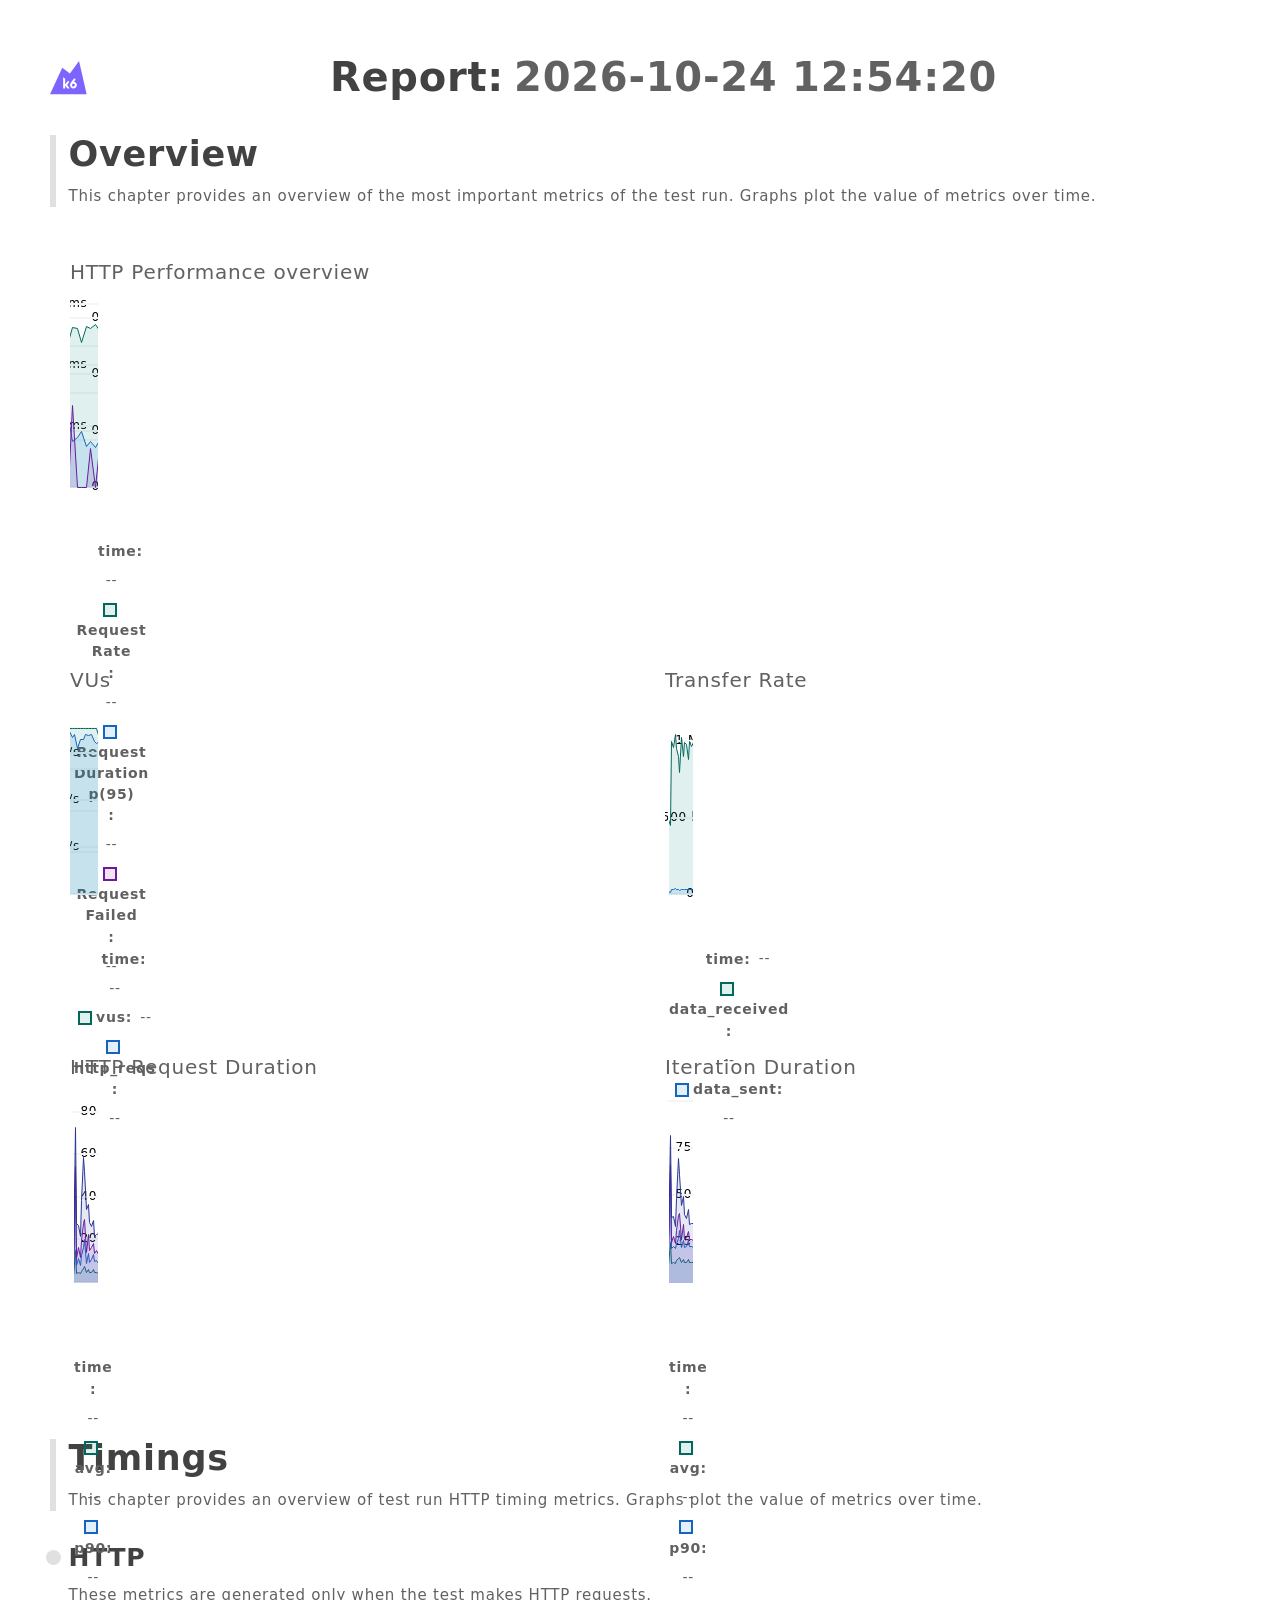
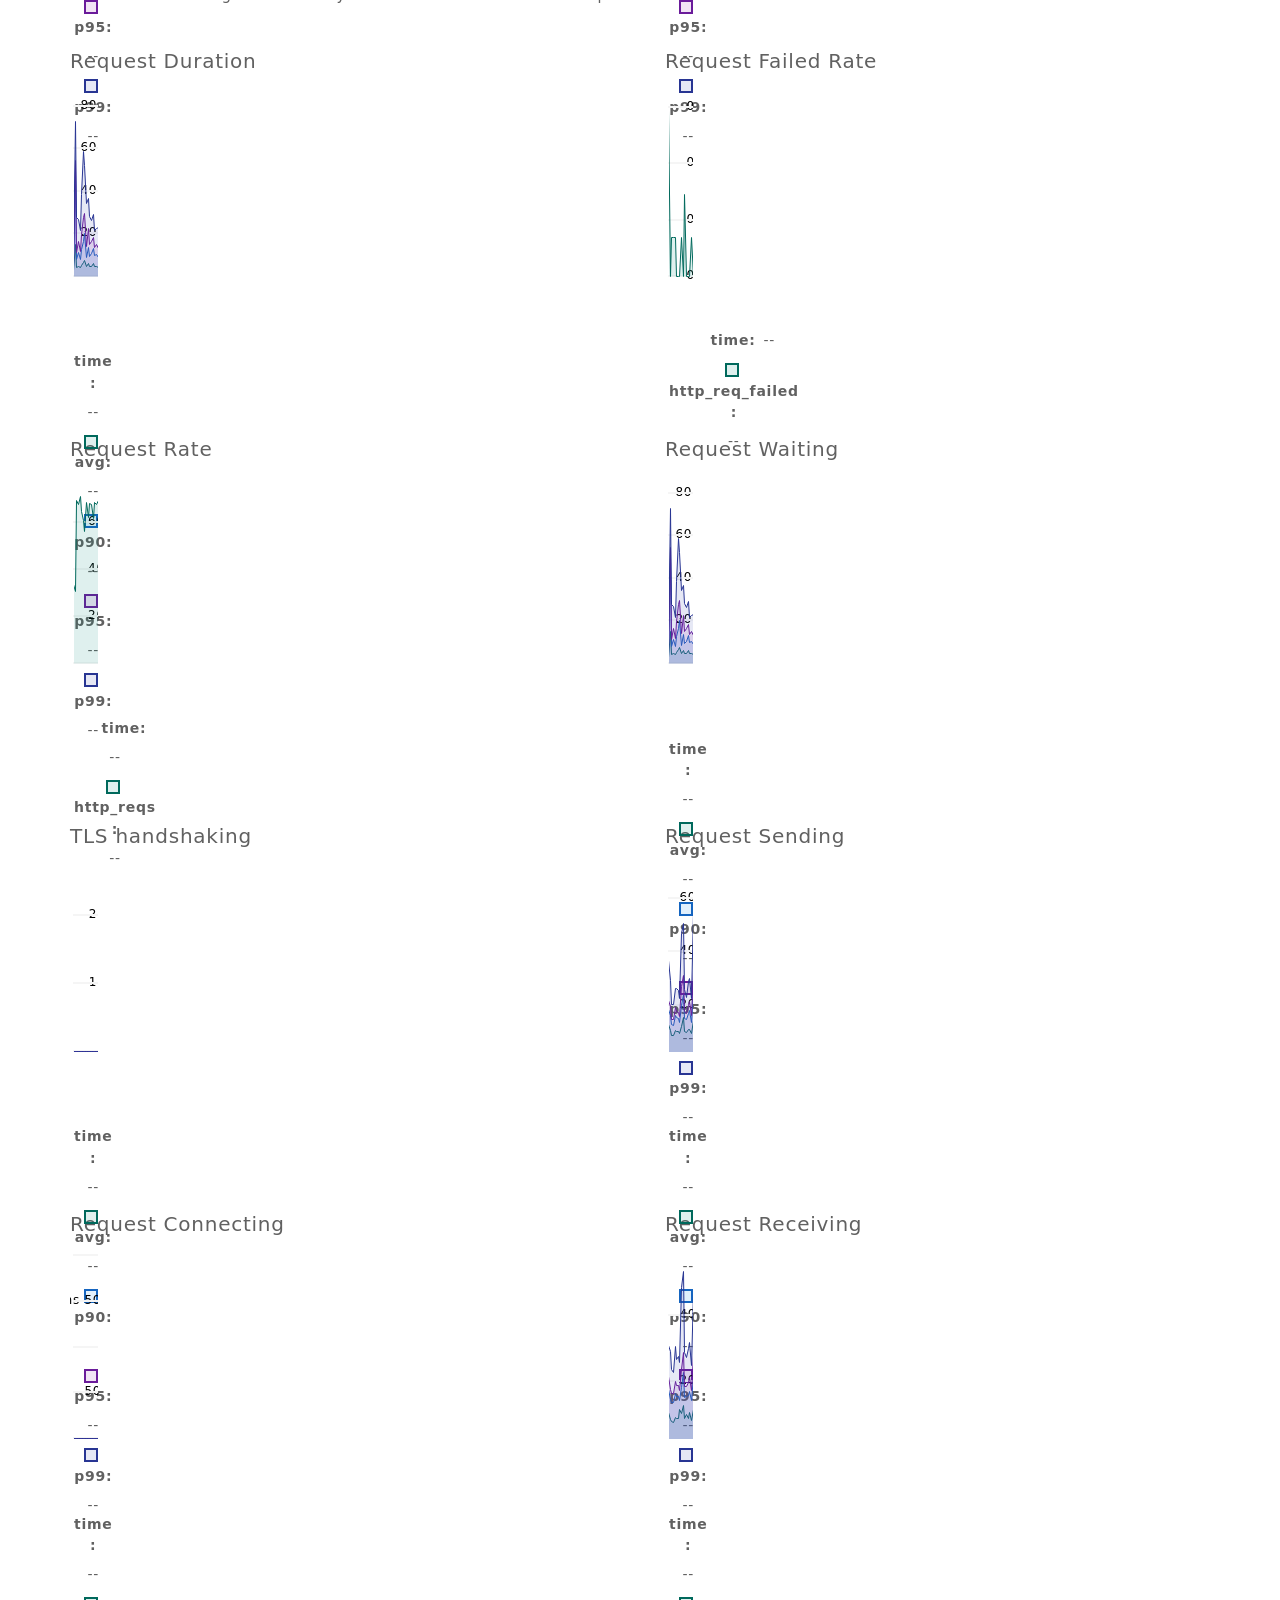
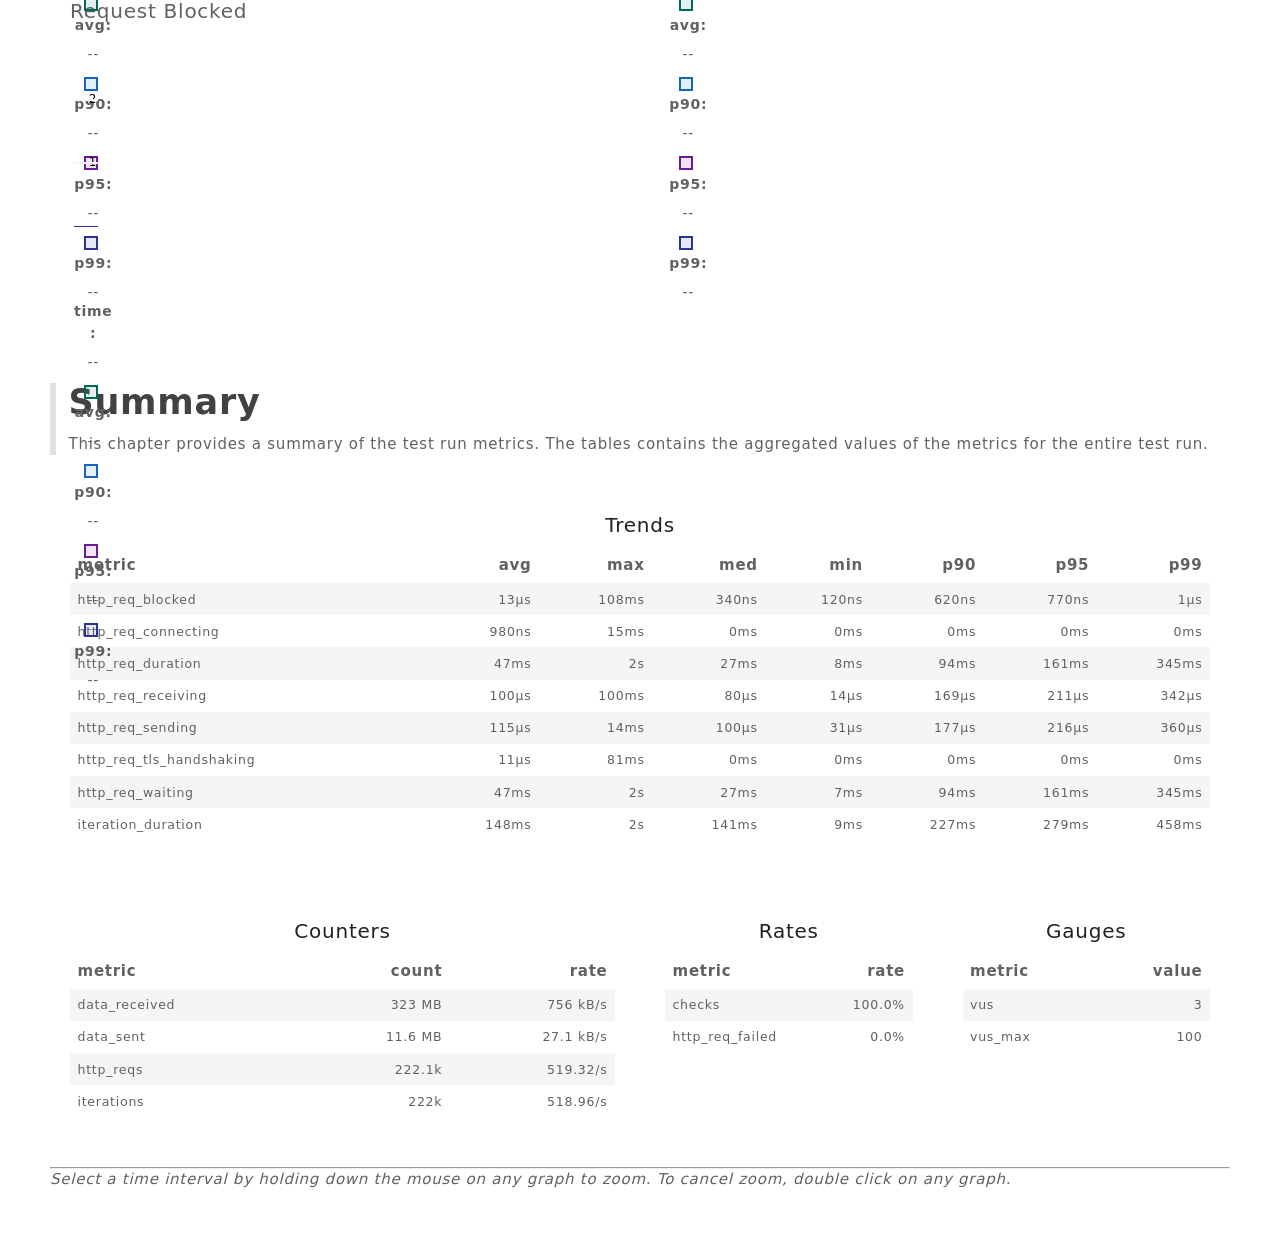
==== commit 46890143: "commit" ====
--- a/loadtest/results/rapport.html
+++ b/loadtest/results/rapport.html
@@ -16,7 +16,7 @@
 
   <body>
     <div id="root"></div>
-    <script id="data" type="application/json; charset=utf-8; gzip; base64">H4sIAAAAAAAA/+S9bW8kuZEu+n1/RV4BFzMGuDQjyOBLf7lYz8J7DRi7g5mx/WFuo7dUSkl1u1QlV5W63cfb//3gCTKzsl6kltR9zoGxWLg5kipZjGAw4okngrl/v+g/9KvdxZuL+Xp1vbi5MBdXs93s4s3fL3aL3bK/eHPxPnZXs+3t5Xq2ubowF7vZ5fbiza9/v9j2891ivao/3M9W/XL4/WbR1//860O/+XTx5mKx6zcz/fCv/8//tZvdbLv/78E5jvXfbjPb9W8vPr8143f+YXig+2m26y/MxfvF6urizcV2N9tdmIsF/ns3u/xnZ9sq/tlZXcI/uwtzsX24u5vpF/9y23fjl+v3dJv+ftNv+9Vu2+1u+271cHfZb7r1dbdb3PXbbtb9+U/d7Wzb9X/r5w+7/qqbdbt+u+u2883iftd9j4f+86q/nj0sd//ZXT+s9Pt/060/9Jtu1t33m8X6apjPdliBrqybz1bdbb+87z6tH7p+tX3Y9N3udrbDz5v6HUdLvZvt5rd9XWfdnof2Z0xxO/vQd9v7fr64XvRX3WI1magu1nSz1VX9jkNR//yn7X6K2XK5ns8g6fT7dJr57H42X+w+2YvP5uzG3u529+82/V+fu6//7y+//Nj91P/1AbO/dGvpZGt1uk2b7undbZ/aPrJPXxLw3VVT/VlBZx9unpDzX9ujL5GVn5Z1WM2xvLv1brZUS+6u1xCzPQA7XGy7xbabrbrF6mox1xWp+Ld9t5zt+tX8U9f/DWrpV/P+qvt426+6u9n7xerm4Lu33exmtlhtq01tP213/V33sLrqq+l90VTeXc8Wy/7qUYPpntDk7/XRl+jRn+hRzWR93dVlTKSaz9ebK0i7W09OwPTY2e73Rw/hTC9W8+XDVd/NVp8m9oalPWy7+fqq33ZX/X2/0rnXk1Nqu5/6a6ht3W373U/99n692vY/zJbLy9n8vW7g3XrTd1f9brZYbh/VLBz2u00/7xcfntDroVp/ah9/8SEMJwqd3a0fVjuYEhbSDQt54UHDs+9gyM8U4Od+9XIPIl9aPBYw7P+paXddp2s49w26OU9Hwec4S3Ox7G963YvB6FXIz+Z0nqd90n2Rs9MN3qi7/77Iby4+m5cf0bPztrM53SM9uz/2m+v15m62mvdqEh8W/cfzu0SPhvBv5+e7x11pEXx43q92i2X/Bcda5P8efOf+Cy+3/eZDf3XmOwZfc2bl/8DuyFxcPyyXf1lc7W4v3uw2D/14Eue3s83usaNCzzgqHx7OH5IPs+VD//as0W6fG1H+/KftefvjR+1vr0cgpwqqzhrd7nazfri5XT/s9nu2eVg9EX5v1x/rRz+uu7t+t1nMsUubTY+YXAHcAXD8sNg+zJaL/9F3i2v9xarvr+CyFqv5pp9t+2696a769t+Hy8TiYb37Lb843rKvjDDm9Q79l81stYX9Naf+xAadAkF8fTfbdR9vF/Pb6soX29GbQ4ljWLrerO8egy7P08bz/O/3sw833X/9V3dfXB2kDuU3TwCcCVR8Qv5/YHD4PA2PedC3UfE+m3yefk9BI6ALDtl8fXe/7OGxV30H7zdJ2Zq6YEmmeWGoRx/d3sMUFyt41od7PdW7fra5Wn9c2YvnuU0+EOk/9pF0utLFtpvfzu53/aa736w/LODtZ6sx7g5berfe7rrF3f16s5utdqPfmUhQvda/bWb3t9vufrmuG6ruF5OMTwDjQUJ7oNG2r8/mB77tiXrqMNEJJvwC2vjHP0zPRXXdeS02jHHslekZ6fk/NLZ5iWofxx7ndfplZX7BxZ9DknuFfAEDv9RuPs4Wu8Xq5pucyb/UuZ4W/hH/e9nvPvb9qnsfEdk1nR6P3STG4/fQx/Vis911l5+qDS5WmoXoUR4hwKa/W+/67nYNC/mX5XbdvV+tP6662bb7bnD5+2m+A7T67pdffv+771589nbL7bvb2epqezt7/7W6/OWPP3eTuZ7W5Wm+roItdt1u9r7fHgQ1aG06ecUJ0yTnxXK3jfomtvNznetpeU9TfJUXNgPHsB1NR0Hibn1iBy+VcL5erRBSvpGQP4zTPS1n/JKc/XY3u1wutrcQdtb98sOP3bDU9epbCD6etm8i90/DbE+Lnb4k9t4H6AafPeovlfRyuZ6/76++iZy/q3M9LWX+kpTNJTfocb3p++MN3gKzXfbXiGqL1WK3mO0OHObpdk8Wi1hzvIRtP6K+2abvbvoVQDV4vtXyU8UwYyi/U9dygGXsIxI/gwy43Kw/bvvNu/8TKJH+u6DEEyX/L0KL9N8XLQ4q/thfvvuw2M2W75bz+6+y4T/ONjctaOz61e76Ydn9OFusdk+r/hBbPjZH9/0ff/jxN91dP9s+bIai4AF0GMDBss0wrzN0/bK/w7hegX+d3SBZ6i77+fqu7z4stovLZf96lV0vvs4P/17h3B9W9w+77l/75ezT07o6hKInD3ff//4P/3qkpE0t5Cw+9Kt+u4VFz7qP/WXVxOWn7q8Ps9Vucf1pwKlXWMUIbmfdw7bffLdtuHOxAr+gazLd9mF+C2w6Xy7mQJHdrLt82O3Wq6HQ23dNYd8hEOoyvkLV8+X2q1T9w8Pdw3K2W3zouz/OPoET/fl2cf0F4zzEq49M0X3/wx9/nqi9kqI42peL5WL3qZrex/7yMZ3vyz4PKzjZOcrfy/oNWywSf2q2WjeuGffrtbnbXV9+lTp/aQlJNcLfffqShz1CwidPd98jlTky3oNEa4L8x/C1XT9s5ih2toh0mmnNRtPrLvubxUpzjNlms/jwNcf+Kz1lVdrL/OQhxD4/Q/f975/pJauSjn2kesbuHlMplNKPbuebvl+9XlmL1dcp6w97p4O9+/f+b7vn6OsQmz86Sff9H/59qrIaI76rZOJsuTx2oLu1usSpK9ziTNd623CiB8gEd7tcVhdput3svvrG9/0nbWA6nEVbY9bz+cPmuHKzXFz323tQp9d7lwyHsING6pJPN2iiw9/VXTlQCVDO+zj46O5uffWw7Lv+brHbdvgfqIcBY1/OtnuD+AFo4y/9Zfdn7C+oxavuP3a3/Wbyy0cA9nOqbR+33yqLbdnrF0A1PwqqRxzdgPBf+sufkS/tpqnNV2Lovah1K/ffAXvqN889dx+377b9dvvNqhQ/18meqTt6miODBra72WY3qGOivwEr9Kur4a9//lPrdwOYfr78919rLz/i+D5PYH7cWAahZx0WNIYsyIljdb/WX877e3z6FWZz9bAZ3Mxm/bC62m0W99DcQCW1773rt9uGdk+tqrqhad6O6drSWricTKBgGdnGC3bjbnuz/WLF1Zw+8pzC7nMKtad7dobI1YR4n43t1dSEV4Ju7Fx81gPD+l9+cJ/L27ejuX2GyOEFIg+rAHDd7M4JMFnD+NjBF7yPLX7Amq7Xy+X6I+xriCLq8MaQt7rpPi52tyc+bzHvh/inOq8uEzncbAnOe9nfzOafkMRsdQXb7l9+/MMj8YafEW9uNvfz/91Ejn805tz89OMPo894NpEzfeor2ZzpVN+IzVENb3ebfnb3cr9w+vC39xD+8TB2dFwO/AIitqqrLe9xP3HiHSoV3DauPv4abT5TBT/XTz9DA/xFhzEV+FmuAg+83EvsyYbt4CbOOQdM/sT59wcr+WVxt1jdbF/RpdB6EGpBfLe4m6z31X0J9NK+hLObvdv0q6tjg0dpab8lg7CT7+YTkt8dTPHIZ5/hTc8ucg5+o98cLvOH+svnLnTI64Z2jud98+lZwBl46XfSi77zZvZwc/Sl/4ZfvfRbD3tsHvnswWd+Hqf9ooF37RPHbTZ7s9bDP7tc9qCnVzvEAQ0gs5ubTX+jxRa19LFTZzD3AU6id3Wzn/nA+CHb58//tL/wcz/bzO6m931uN/32dr282uL2z/y2n7/f/n0771ezzWL95g7ERf+uX71D4LnpP1+8+fUCew2D872zpVy8Nfua2RBI/96vru7Xi9Xuzcd+hpRVH9TeY31yTuLcwZOV/3/uN8+ddXTx9rO5GB7AQbk4fgjf0K+u/uP6etvvLt4E75xz5gI4Z3118Ybqj/XazI8zNLReXC+W/Zvf/va39Zfb39aJ7P8Poxp3pOqqnit8r567C6Prw3eqZeIPunH4jf6lSYCf1Z3gE7MPuH11N/sb/tUK4d0CSeD998X9po7SxvKbi7efDzazWsLB7a27HmvbfbqHLdd1mIvBrmAUi7v+4nAWDS7jJL/+SqlwKsyeQvZv3z75hdVgJl+pgn42h82jk78PWjtYFD588tDfbzbrh/s3b95o99znF80BCPfiB175haMJt4Lx5Lm6ywdPITyde+rxL3/OJHt249UPft0ChoP/yse+7sur7zhjhEefePxbTh4YGwpeuJTxua+TqHEMr3vq6776qGfp657+uqU03uR1T33VV2/PHP7pn7/sKj6bM/3Mz1vE+Nwjq/jwMP1D9fH11+8QR07+dOjsV7P77e36wN+/Nb+SkxjY6PDW/OqLUDH415a35ldmR9HgXxvx4RiCGIohWMGP1nsnhlKxxMZZ51yQOnIbsw5E2XC2Ilmfohzz+afqx12K7en6e+/9W/Orsy5QMN5yKMa1/yNbYqT6Vyahoz87iJRsYTKcyPpiPNsQgiFvybEJyeZgRCy+knz7uKTpxxNEzJYo4ePM3ghbHww5Z4t+9fA/S6J6KM4HSECeCwSIqZBxlilE/Jkjefw+ZGIoBB8s+qCXoiogLn76JBVf8DOzCFTCKceqEnYJfwi5ZH2wOIeJXE66E5xFf+85CX4fnJThQQnTB3PWn4lTxISccsEE3hWCKIEoqaw2RM/ecLGJZdQzR8ttRVRiluO/D4qNbDg5WzwUSxwNsY3BQ7HBFSPBpmQID+PLPNSdJk94ht1YKcWEaEtIBnaKrXPO6vdT0k9ArbAGEouJyGfD4q1nQz5YR4bJFhLDlCzsm6yw4SA2RFh9NFztvQGiQCHD4Bm/c+7t22ccrOSyJDE6vDW/[base64]/JwFpWnmoIrBQK5AHk4FcjDQhBIBvspMZgSbRhMQRACPKdqClF1UmxgmELQeSmpReCUYo4SCRPQxBgihYwJSV5iDdnHTAguGOtysveFDf61++MUnCTEzzTES998BUFrzrk4xEsdyI/Kc+RSNmylpBNjCNlyIZNLsUkMRytFTLFScHTgz4sp3hb2JpVipS2wPYz9L+qyouD8OUvOe+yxY69GSqXaB3vRyOKzK03ncC9YsTgvOP/[base64]/N3H7Cduwit6SRwrDPIlqnTBq1TMSeMFSxb87GOJY0Akx9lj01M+EcoBJUIotgVCOYmwdF+SCsVBhSJvKLvBC5Nkb0jyaClRXSNlVyz+oBGEAiKhYSEbAVTEMqIrHDceETgnyVYmtpEHLPGSwMFBEuJ9HduCXCgEdxfKxCqkKJqSNLiKhh+omUMMh65iPJLOJbgB6/lUgQVhJRkPlCUmR8sEBeYcoFQboDixMCqX7LC+9qyzrgTgNsux2moqKWGk4rCbpEti5woMxLNPE8/HRAg5UnEEF6zNuiAOxsPAdbAl8pjY+5KH77bk8G1BLNzFkTi5WBgSxBGTxRYpMIeYqjhcVBwXVZwweAZ4X0o0+GXKxWYEabHAsfgJZ8NmuJ4SrCCoOJiFT97qwig5TOEsT+yhNF/[base64]/[base64]/4Io/YiI2FBlOKgPPM2QhyuIiA4t3EzNzoMyyRgx+2qejCCssQOrAwyqHgZ/ZIZJ31mcJ+dz1wMdniNbAQxVC9Rao/l0qJsJeAOXzkCUSSzGwyWcl0Rip1F9FHm+Ausodl+ORULpBZkgAbc7Q0JMXBeTbB+TF6IN8C9HcRaAKuo8A4YhDDrtgA0s0CWoRk9TwH5MPBsZ0ATc/NNuQlwSNKCqEUU8dmFeJ8Ak3g/KhAJzgXBTi9xQnfsCaFo7yjjjShJ1wgEyyB4znSHxcboyjbQhF2ESmZDFKHQUkgI5RikxBOZuTB0IaZiVwBzUe52mjRbMMxl5Z1JCyWQzVZn4MbTZWC2qp1rD6PGItEbCCNRExRAyGnoJmNEA/OHhaBZCJH6+TEV3CxSFggkWNI5BMk8hJA91gqxUj9SAEF1xQchKMJwgMZhCzW4QFCPkaeLMyXrFOeylmXDIMHMRyiFficALoxCB24C9/cRXxZ7oH5JEkARVXHJhuJB5+HYdQFcLdJgHBD8tHcxJCgSqMtGn1BI0B1zoN5sOw5HasxFuvhVrMnW+Byix6sXCjoUQR/lYL13pCPI07H94z0lSUnOn/KupUuw6qw0KJ0JqWiYYIJdKOznqLsn2VR+iERK7dFxHUSH5ptOWmxJENez26gl6AToWRisuU0lkREfcRh7CkEA8SBxUfIBdohBXDhKlbzgz6Dfc7etn0AbIzFsKMAhxGczWodGcQlIkY03nnkp9h/tQiffdQpJlQm6Dv1GPFF0UThayrZgR2u4+AMPcKkDqMqQixiUrYlNHPwfGQe+cg89sfMIU/01pE7ZI8hD8K4oQgyJNlADNAplOF1sb0SLbtsSrZ5CMktIx5/KDiSrB8DSU41nBEYHU1EdKFUUt3n4sNouERRHUsiqYmsq8J5aSAl65+ZNH2yCEjN1UMhgTIoiEDnoolzGVJFmyFXBZ85gowji2ApAloXcsXQ5BIR/F5G3wEXVAwl9qAtcHY0bUc0AcEHxKEWw6FmoxUWiBxEE1CamDA9N5oAaUjC5qWSXHKgijA211Eiw9Fj2KsCYC6CaI9HttFciKRD2+CJ7+CQwWyGeOI7QrBAjcgireJPYTI4dimb6K1kcN+awHP2ltqhwhcmt7eVAl6BrFSa2mXR6otj1K9gH1mdBjsS/My5yOgTiSkhLEWAcJhLY/A9dhBIxSuCYZR64DtcGPYSHyqJsEyik2gZgo2uCUYQzBOZbFP2gie8AwPgcO45s83NH0lwZCS4EYqGaKE7R2IRWxrJpcGMCaBMkxIpFaNg/8XnYsRnO01NYktN8kuCSxJMkV2i4pyp42D8oQgcVyh7+OcpMehbkmYZno68Bx9mrwOTjh+AKtkG704UKWRzRCZGVBWpyNOGErIRHE24U7LikarkgR7GnH5ykjM+jshcuc6UNBI4yrqrJJqQUg5alWPxZW8grpIYKYZaSSlRrcipp4e4oYaojGQItDVPUi/OKcA7lNOwCe4p6t666kEyyj6WEGElWkJpQ9OOKliTRSLqbdGN8UXIwlmQtwhEAf86K0DuqLhFwz4qUVYRtkR2RuIUeKTmPfKLIgthtkIlUyZTx2YbwWsowLBXgwcLZX3Mj5jGAEy9OUokQIyiLJJwYo40GMgitWQHOiPbSAWww/[base64]/RyI1AqK4PZimTqOKBMQsjTYVAdwgO043wjCM6Ei8EftFLZaEGn2ovZxkKGEvJ4nKGE3NRRDgYFZUGITQDg4slOmE7Oe3LKoSrGKGbpUc5eOSmkw1gfxaT+gB1rP45309SUlNRIJdZQ4FiBg/[base64]/0EWEJHAIo/bKigdmjEwzOMi6AJLaDxG9lddQUpuxYW6rmWWrjAjxhZKI/PkvPahRWLJp2u1GRazZuElcinVPlODiM/c1YOYjCUwlYgCPoCwULASTBZCioIijlo12wTRRJn4hA3KTIgkab/8Idg8YCZvFLZHLVQHthEaR1WkSIen3qD8CoLqN4gekZPah2HmJDR56LDoLOxzS6k4h+JCeHIAJrLO6M41IAQ1VMMLW8IcAeEvlq0lXAyjAKZ8V7svr/JuTixhpzxMeuTOniXkInASJKmmSSsv6cM3gjtc/uyHLnaPCWlZo8OngJzeK9ZJEm1Gkq19ZjFj5o4K4yApYQwLVlAjpwA/iVrnQo2LipMaIuIwFPR7eOCJDh9ShFUFgVpJGXep1A+IGSEGDW2RBeciW6SKwR5jRlkUcxUHLvgxdRxcAQebR86DKobG+yYJTzLDtwTyCoWC4Jn4J2KRe8KSgBoK3eiRfESbc5oY9xDQg5jA6Zt/VoRLCFShZosAl5gZymS0tnUCCUutGcpyIECQFu1HnVXpEJMjxZ8ZI9p8CFa0+MQ/RCLzoqCuwLKNBWIggCTrSSYNNx4MVQiwC55lwdmKUKLkWWMCbHgQCAYZKUUaplLtDEC3ILx2hVuyIPy1hnImciThssQXwMOSrODkHCCTB2bHXBGc7kOJwFBgj+2A3+eUhjyjjPKE7aoWFJGExWUFytDTZpvB2TJaC/JxiMp2rsAl/btXaigo2BUU9gUWsooqbn1Oubq+jmFffmSHNrhgcRipQ8a04C6DWQk8dqJixoVZGSJYzH3rCwxNFlA8NugMFFvK5ALIIQ08rMKM2CmiO5O3B0ZDEGCFTKUQdejJ9oKuDYLRwW2EdUr58EihBKrV4lBsono6ppmjek1WWMpyiaVmIKIM3VsxuBLiREgtcST4FDz8nM1z/RsWwjJ4loF6s/VFuCLs80BJJsTZEgkwXIxHNkeWOSYyWMLnRixLrTgAEaquoXcuGjsOBXSo45uqPFZQs8UWvIoNLfgqltIcYAWOmY0VAMhpJGPOitNYq7S6M0QDoAIERZFTixAjGiBE9I0rUQQCHFCICBPqvxzMgTWBER8vaTBBf35nDzwoodGcIwjenIxQ56YAohG/2JTSMpZa+NuSaaOg1/wjLjEnstJfJDkyhFQHGzBHxAJY4XiVHmIiUq/[base64]/42mxFgntNqMXHAU2fFwa9WiqM2rUvgD3oWMEZry22jFMdbGzGeOjdGyulzcVFWeTgkXaCUAL570UL2gW9lCYQW621RXjDGPI0fRT3mvQxZ9VNoRAEZ1LHwSsIsxgdjhlmTuhDP28Kx6ixxZtz6gOsgvp8rul3cjV/1Pok4WoSRTahjCwMdrnsr1G5gpJkxKHHprkkrjXCSIv3sFfKWelmzrKvopIjxQJJmh9DrELmgPoR9r+2bSfsJWKDH+HmWTk8blAkHE7IgZQz2YQOKUJqwIYi4bxDlNEOAqJ8qFEe+yhRsUFxSZtfCKw0ogP6bVF7QAlMq/vRlYo3Ymj80iR7EDCL+aV2ULIuozjwXGhKk7H/1LP3qEjyhJQdUSOHLEeo8ahwrXANnuJx9SWbAtTHAdERcRAsTAazRw6ZhfaTO1wh5KlLQIoz/[base64]/6gF2VYlUG492WCRKuuMVLwJlI4qDrJ69jFrMXs4nxE/lvHwRo4JIYZ77uRYQ3t2iQN1hCOrCFXa2gFiaER4oz+IjLENAGNKCNrtz3oWJxhxEyU3dA+PbjVoxZdIvgutoJBvbwO7BQ5UCncug3USwQ/[base64]/[base64]/TnZoWUiDWQNZ7xgzehwXIbmgU3yh8BAylG+MKj9VHeJ65WrhP9APMXFg2z1GgSh+RfkScBQ0KYwbr1zcd/NSPD+uKRRiWWXW/GA8ZYcJAysZ50JVyBx7zYMfcdwJQEZO9jp0N4KgEV7/[base64]/YIoXjB5dptO6InnrMxdmrtCL+CcAbKoxJQw9m1maEmHAzCBkgatFJW48EXWeDHxEyMe/[base64]/BkQ4LiO7RlRSSNNchmi35Y3NXCtTq8MqWYHNE2MC6C8tBCNVyJIevbzb/ErSEhK0ZBBpVb3QgL5Cxj/oLbNT4bNHzWjteMTifYAakTodAu2RRFjJzDE0mjBJvRPosclWHKqDMI7oKlbHFtHICRvIoyAAR9d93w6rpGHyBRLsGpO8C1ENx+wDV2xv1Sw2AvTUHRClLEwEVb1ibZQgSlWF5KKeaiZz8nHwu6AXRsdkBOtGfbST62A8fj/vt05AyaPST6YmeShHbLmBxoONw1Aw2X8KKvFK3XpkVvi8lAV4M9AQZOSM6ibHKOrM7dpTxQijALktgq0UjgQImHkdmy1BYdXaw2VLgmG97r4ilIaret1B9wSE+EOQk2ANTjtKtRA4biMjWQLi6sVGEi3gqU7NCQFMFqRjctNOC/DTscezQe4Cd4BHS2cDBcG6EVI2C3I+7+R3LTglMEgepeagolK3teJOv9uTo2U/CE46TDiSmEzHRkCnyYNQzdy6MXP6M9sSkAIzuupqB3nG1MEf7Soo8wF1tAwtBAdWJunlxAwUU0bym1cFUqp0m4R6wgoL3UA7uEtoLp7YQC4kz0jSmYqHY8+vrmCQrc/EFSM2EZ26LOyiF4Iwk6n3EXBqmPUPQQAq+Fwwtf4N/[base64]/2QYHqyZWccpw2lTC3V4yG3EBi0rGUaaGpXqwUVqMlGi5HDhfn0LsN7gH3IJFyprFwfVYY1ZaLFrd0osW7ITJeWuQN+hPREYe4kSHN2F7FwDCoHbVF4bWQeC2NC+hvxEtJYxjf34JCpNT3+WR9SaR6RM7Im/EqqIkpSDMFDmdNYbe+n5jB+BCuiR5+cj7+P8c8NJvS3h/l8E6DQtkkl6pLwWt8iylsk3oAcrk4D42IaFMDXuQruOwh2r84uO3pm3mP8WY8YiK+8oW+iE7nXh7z+Nt8kaC58cINSkc80p1oFwTxj+wN91VQIH7dG32tc0pptLWUMr2qleEFJn13UTEQ3sQL6TzX8/E1b/UlwnWSfe7cXq05xsYEphfpVoVQXiTT173V1+GVnOdehfTEC30r19quDDF6lobKfsk2gG1L2BjdiBRf9z5flJLYm5DxNon2Ul8IrN2AcOPsx+tGQS8fDbfacdMGlKt200VpzzNe+sA6n0xhvCTRyi29Nb+Sc2/ffv6n/zkAAIZ1PiyXAAA=
+    <script id="data" type="application/json; charset=utf-8; gzip; base64">H4sIAAAAAAAA/+S9628jyZEv+n3/iroCLmYM5KYzIvLZXy7Ws/BeA8buYGZsf5jb6KWoksTbFCmTVLf7ePt/P/hFZhWLD6kldZ9zYCwWnmxSzKyMR8bjF5G1f7/oP/Sr3cWbi/l6db24uTAXV7Pd7OLN3y92i92yv3hz8T52V7Pt7eV6trm6MBe72eX24s2vf7/Y9vPdYr2qH+5nq345fL9Z9PWff33oN58u3lwsdv1mpj/+9f/5v3azm233/z04x7H+t9vMdv3bi89vzfjMPwwTup9mu/7CXLxfrK4u3lxsd7PdhblY4N+72eU/O9t28c/O6hb+2V2Yi+3D3d1MH/zLbd+ND9fndJv+ftNv+9Vu2+1u+271cHfZb7r1dbdb3PXbbtb9+U/d7Wzb9X/r5w+7/qqbdbt+u+u2883iftd9j0n/edVfzx6Wu//srh9W+vzfdOsP/aabdff9ZrG+GtazHXagO+vms1V32y/vu0/rh65fbR82fbe7ne3weVOfcbTVu9luftvXfVbxPLQ/Y4nb2Ye+297388X1or/qFqvJQnWzpputruozDkn985+2+yVmy+V6PgOl0+fpMvPZ/Wy+2H2yF5/NWcHe7nb37zb9X58r1//3l19+7H7q//qA1V8qWjoRrS63acs9Ld32q+0jcvoSge+uGuvPEjr7cPMEnf/apr6EVn6a1mE3x/Tu1rvZUjW5u16DzDYBerjYdottN1t1i9XVYq47UvJv+2452/Wr+aeu/xvY0q/m/VX38bZfdXez94vVzcGzt93sZrZYbatObT9td/1d97C66qvqfVFV3l3PFsv+6lGF6Z7g5O916kv4KCd8VDVZX3d1GxOq5vP15grU7taTEzA9drb7/dEknOnFar58uOq72erTRN+wtYdtN19f9dvuqr/vV7r2enJKbfdTfw22rbttv/up396vV9v+h9lyeTmbv1cB3q03fXfV72aL5fZRzsJgv9v0837x4Qm+HrL1p/bzFx9Cf8LQ2d36YbWDKmEj3bCRFx40zH0HRX4mAT/3q5dbkPClzWMDg/xPVbvrOt3DuSeocJ72gs8xluZi2d/0KotB6ZXIz+Z0nadt0n0JZ5cbrFF3/30Jv7n4bF5+RM+u287mVEZ6dn/sN9frzd1sNe9VJT4s+o/npUSPuvBvZ+e7x01pCfjxvF/tFsv+C4a1hP97sJ37B15u+82H/urMMwZbc2bn/8DmyFxcPyyXf1lc7W4v3uw2D/14Eue3s83usaNCzzgqHx7OH5IPs+VD//as0m6f61H+/Kftef3jR/Vvz0dETjWoOqt0u9vN+uHmdv2w28ts87B6wv3erj/Wn35cd3f9brOYQ0qbTQ+fXAO4g8Dxw2L7MFsu/kffLa71i1XfX8FkLVbzTT/b9t1601317d+H28Tmob17kV8ci+wrPYx5vUH/ZTNbbaF/zag/IaDTQBCP72a77uPtYn5bTfliO1pzMHF0S9eb9d1jocvzuPE8+/v97MNN91//1d0XV4dQh/KbJwKcSaj4BP3/wMHh8zg85kHfhsX7bPJ5/D0NGhG64JDN13f3yx4We9V3sH6TlK2xC5pkmhUGe3Tq9h6quFjBsj7c66ne9bPN1frjyl48z2zyAUn/sfek050utt38dna/6zfd/Wb9YQFrP1uNfncQ6d16u+sWd/frzW622o12Z0JBtVr/tpnd3267++W6ClTNLxYZZyDGA4X2gKNNrs/GB77tiXrqMNFJTPiFaOMf/zA9N6rrznOxxRjHVpmekZ7/Q8c2L2Ht47HHeZ5+mZlfMPHnIsk9Q74QA79Ubz7OFrvF6uabnMm/1LWeJv4R+3vZ7z72/ap7H+HZNZ0ej93Ex+N78ON6sdnuustPVQcXK81C9CiPIcCmv1vv+u52DQ35l+V23b1frT+uutm2+24w+ftlvkNo9d0vv/z+d9+9+Oztltt3t7PV1fZ29v5refnLH3/uJms9zcvTfF0JW+y63ex9vz1wauDadPEaJ0yTnBfT3QT1TXTn57rW0/SepvhKL3QGhmE7qo4Gibv1iR68lML5erWCS/lGRP4wLvc0nfFLdPbb3exyudjegthZ98sPP3bDVterb0H4eNq+Cd0/Das9TXb6Etl7G6ACPnvUX0rp5XI9f99ffRM6f1fXeprK/CUqm0luocf1pu+PBbxFzHbZX8OrLVaL3WK2OzCYp+KebBa+5ngL236M+mabvrvpVwiqgfOtlp9qDDO68js1LQexjH2E4meAAZeb9cdtv3n3fyJKpP8uUeIJk/8XRYv03zdaHFj8sb9892Gxmy3fLef3X6XDf5xtbprT2PWr3fXDsvtxtljtnmb9YWz52Brd93/84cffdHf9bPuwGYqCB6HDEBws2wrzukLXL/s7jOsV8NfZDZKl7rKfr+/67sNiu7hc9q9n2fXi6+zw7zWc+8Pq/mHX/Wu/nH16mleHoejJ5O773//hX4+YtKmFnMWHftVvt9DoWfexv6ycuPzU/fVhttotrj8NceoVdjEGt7PuYdtvvtu2uHOxAr6gezLd9mF+i9h0vlzMEUV2s+7yYbdbr4ZCb981hn0HR6jb+ApWz5fbr2L1Dw93D8vZbvGh7/44+wRM9OfbxfUXlPMwXn1kie77H/7484TtFRTF0b5cLBe7T1X1PvaXj/F8X/Z5WMHIzlH+XtYnbLFJ/KnpahVcU+7Xc3O3u778Knb+0hKSqoS/+/QlC3sUCZ/M7r5HKnOkvAeJ1iTyH93Xdv2wmaPY2TzSaaY1G1Wvu+xvFivNMWabzeLD1xz7r7SUlWkvs5OHIfb5Fbrvf/9MK1mZdGwj1TJ291hKQyn96Xa+6fvV65m1WH0ds/6wNzqQ3b/3f9s9h1+Hsfmji3Tf/+HfpyyrPuK7CibOlstjA7pbq0mcmsItznSttw0negiZYG6Xy2oiTbeb3Vfb+L7/pA1Mh6toa8x6Pn/YHFdulovrfnsP6PR6b5JhEHbgSN3yqYAmPPxdlcoBSxDlvI+Dje7u1lcPy77r7xa7bYf/AXoYYuzL2XavED8g2vhLf9n9GfIFtHjV/cfutt9MvnwkwH5Ote3j9ltlsS17/UJQzY8G1WMc3QLhv/SXPyNf2k1Tm6+MofekVlHunwF96jfPPXcft++2/Xb7zaoUP9fFnsk7ehojAwe2u9lmN7Bjwr8hVuhXV8Nf//yn1u+GYPr59N9/rb78iOP7PIL5cWUZiJ512NDoskAnjtX9Wr+c9/f49SvU5uphM5iZzfphdbXbLO7BuQFKas+967fbFu2ealU1Q9O8Hcu1rTV3OVlAg2VkGy+Qxt32ZvvFiqs5nfKcwu5zCrWnMjsD5GpCvM/G9mxqxCtAN3YuPmvCsP+XH9zn4vbtaG6fQbJ/AcnDLhC4bnbnCJjsYZx28ID3sfkPaNP1erlcf4R+DV5EDd7o8lY33cfF7vbE5i3m/eD/lOfVZCKHmy2BeS/7m9n8E5KYre5g2/3Lj394xN/wM/zNzeZ+/r8byJFHfc7NTz/+MNqMZwM501lfieZMl/pGaI5yeLvb9LO7l9uF08nf3kLI427s6Lgc2AV4bGVX297jduLEOlQouAmuTn8NN5/Jgp/rr5/BAf6iwZgS/CxTgQkvtxJ7sGE7mIlzxgGLP3H+5WAnvyzuFqub7Su6FFoPQi2I7xZ3k/2+ui+BXtqXcFbYu02/ujpWeJSW9iIZiJ08m09AfnewxCO/fYY1PbvJOfCNfnO4zR/ql8/d6JDXDe0cz3vy6VnAGXjpM+lFz7yZPdwcPfTf8NVLn3rYY/PIbw9+8/O47BcVvGu/OG6z2au1Hv7Z5bIHPL3awQ+oA5nd3Gz6Gy22qKaPnTqDug/hJHpXN/uVD5QftH3+/E/7Cz/3s83sbnrf53bTb2/Xy6stbv/Mb/v5++3ft/N+Ndss1m/uAFz07/rVOziem/7zxZtfLyBrKJz0zpZy8dbsa2aDI/17v7q6Xy9Wuzcf+xlSVp2ovcc6c07BuYOZFf/fz7vp1wDrDx84d9bRk9Omj/vytGfS2eZ/NhfDBBzLi+NJeEK/uvqP6+ttv7t448U558wFoqr11cUbqh/rJZ0fZ2ifvbheLPs3v/3tb+uX29/Whez/DxUe5V8lU08xnqun/MIoW/BMPQf4g6oJvtG/NArwWY0XfjH7gLted7O/4b9aj7xbIOW8/76439QxtLH85uLt5wPVqXp3cFfsrsfedp/ucXLqPszFoMVQwcVdf3G4irqycZFff6VUOPvoo/NJ3r598oFVPSePVEI/m8NW1cnfB64dbAo/Ppn095vN+uH+zZs32qv3+UVrIGB88YRXPnBU4VaensyrUj6YVfl/Ouvxhz9nkT2W8uqJX7eBwcy8ctrXPbxaqjNKePSLx59yMmFsX3jhVsZ5X0dRQzReN+vrHn3UIfV1s79uKw2led2sr3r09szhn/75y6bisznTPf28TYzzHtnFh4fpH6qNr1+/gx85+dOhsV/N7re36wN7/9b8GhwRGfzX0lvzq5SQyeC/+pGyL9HgvzbiY/Q+GIre2/DW/OpsLsWxIZdtysZZ55yXOnKqY6I65mTIW8d1XmJX5LnzMLLzOtFxJDJsxRXjhv+zqZTU/[base64]/IpVpRRnRApYhdVsSCGKkWhzoMMDQaUdhDoUMhxsjuNMF5Ink2zJkkc+k02F2k+42AxuOLHsjTjL0HxnoRkSbcgeTAwumES2qDo1AjFY8jkkA7kK9JI4FIxOnCouc4L8LfviqqaRH6cmp3OCY8ZIIQt+46Ko8rMP2LPlTKqd3vk0Tg7kAkN/9Hnt/1iP3UhXgB44tolAl3P4pPoo0XIS0EXFg64wsFokGRELHYYIhS2JYRx5mAMoE/[base64]/[base64]/w2B4hpXJpRBMsFSqNHOOuit2Hruk5PV7pqL6KlQGQwgL4yIC+8LYFTxOnSupFJ1b1AEysQbGU1aE5L3hZL0rJ/[base64]/[base64]/tjkbKTZTAUEhN/chakWCt4M7wfkoRmLSUIIDcloiK8g5XLCODVNQayGwe4jWg0eGehhR+BZR+Of6D7UWGRY1kKOQg6njqBgZrryUPIbqzkdSWUlLQqXpA/FRXJFbXLG3uk64GLbMdGIuPAGDYWBOevAKw4cgVxRN7X2yAaYi2r2KOsfj2uQCglRbqKJLuVT0CTgVxJqKWgOmXPC9sPjGe/AzKiBTQsHGLBHXRSSpuaHCmoEze8QPVlLYb8JT8YizuJx4Eg/[base64]/[base64]/OJ8ZNiAW2CoACCXKlaDrunoAgIYlF6BrzQBx+ND37MQBB1JEPBeSCY4mxAcGE5RcPEcCiArSiYCJgUeu6DF11igmaGAc2ML0lBUuDCQAt1bCqRnUPUgmHPBC4Zts+XR8zEEFX4GlWMEQBMRjEMH3J6prIFDABjiDMFIDfBeyD/l2K9IxPFMkJVR/ZMCkJwrIjl8dCMkESNRIxqJARgo2UKmjlLiJMgkxnW36aa0JJLmoM6yQ3yCqoH4hSYkUxDHA5WwEQKWz6TgoCQhi6BHpivBHhBEEwQZdADq0fAZpoCBKJiAtHeRhTLqNvA76iN8EC2bRQxTM4KFIKswxFCvqtLhGQChQO/kZvfSC/[base64]/XiKPdoqYffOx4H6YpFUHfMvWADBSPBWZQRIqxltiUkMTFbn8gUDwMPe2JpEOawMDl4ALbsHeTuMjJ/hBOo3cF75HrymfFkK8lPQ8ykFianqtiAKEQhClFoDkzVuUHTEylxyNjBC+SZqg+n4QROdqUI2TKsBUhKqLRF4JQJJAENBElDISXGUEyEfRw0IlkR4wFjAM4FPgT4X0vmlGBKUADzqB8C9INKIJeO0U8RrDhgmuUl/[base64]/iSKcIEG3PnELK+tItSZOGeqN2BAlAjiK6Pc+BsaZbQ0SyFXIwknQkUpotdCoK0l2NGjgWSoAaIEKlDeSZTgHr8UHZAxKQ2AjXOwQxkQAhNHvK+LIMtjEXGz2hnwEqE9QbETbjHqXcLQhaDJRhe/hXryfRpJRXid7zhxdMXUcZB8zDI/ECTDlXHXFEpI/Ev6xLWiyH2R2hm1sg0/Gl2h9BNuQ+RUEbsEQsyWAYij1iI/[base64]/[base64]/[base64]/X/JRYzxXWlJYtSYA8obh96pN4sdU9AwJ0WYnSgLQnaTWP1u07mpfCyK26ODEQcRQSI/A7GOm/[base64]/jig4CTICkJGVihiUiuEoxOiciYN7JbTiBpOD2II4VyBnqE5kw15NIJdgcVAE/bUQfgQgGcnmifDz66x+EArIuHUchB+9MGK9SfbrwHCUfNLxuR9kHw79/ljZPsM1UUAhJNe4po3fNggaJQgN7YZZ/b3kaEfX0waVmDfexhrYu9RgQyoa3EFyze9D9iFMyspI6A1ZNPdhtxkoA0RfoSXyaIhXtcFMyU/pr1gulQZY6IT2d5U8HkCoRGlzdYlKw3jyUf+KYewkpIAWLpOZLcyeZwRAqMgiAULrHJq8shUT0AsNjsagCGQ+CPbK62RP2SUKpo5N9pTgkHUYueacV8a6fZIXDoU/XBRoRQYaIZdTxmmXbzLBJa0/I0T2avbRDI6qi+EQUFiRnMYEqc0FggPEhm1J1cYUquk6Sr7YYglq2tkDEHDWt3Jba2iLsLI21hiPCFVQSD/V9I7QVYwiEmvxwCeJT5KBvjeQ4VSHUftAuMdo9vE4r6CDotIx4O8RXYmxdSVCgHAO0cRC2r7mgQMj2hc0XTsAYxIBkJrg2GoVJKI9NfJB73Nyr5N/Chkt7XVs8vfaGKzDwLexD94Xl44ivjbGFvznFvKNDeynjNP0TYxk0XOerRdC07PAZTqGypNHg1bFPwfb2waL+ETbqWveATeIow+gCEeeVUO5hqaSZV/+IUajAtkoaFJFO8ogfVVeyjWJZZ+0D87HMhZNzhKBOyDSOrcR8SftYYTfZlgu0CBJaRjOVswOOb0bhe8TDn+IivaSR+cqAB6UVdGIBKAnETiBNpXY4v2k8f7k9Cd6sdtHWFX0jJYkgtC3joMOVOzWu0mtxOFmCDpEgRufj/qPSgTj5DPsA6QVDTt1kSimO0TMOaViCqorWSNmT4qSTBsX3P5igyuACNhGbo2MUj0UJQ39KBZNAxkFMcRxXKa9ariCACudpJm2pg2h+Q6oI3pca1DIJY5A9FlyFBQF2ohGs6RxLMUIYlCZBDEEzAapf1OGWBAEtE/ks82EBkUgRAgCgHkBbTAsUGStAqD+jOgfZMSY2cSYp6WixK+zA6VEVPTr2HQgiPoBDAPTBj/gPFM8anE+SvZpqB4Ok88wjW1RQD1ZXJDIODTZJiRgudiIxnA0NNejMOK1bbBEMVQ70BqbWwzAteeQW6Mip6yxqofNH+d63HkgG0R9BFELHqVo2wTXHmkR1uAg+DB47/NURFTTkNmrGwBKhtxPlAzUStHFDHQave+DJUBbWyxhaK0i72H3YOTRX+tRRUVXPEjkgLyQI6FRTQJb7TiOJbKJJR6IX5zP/kXinxiCmBLgzjoOhoAjRIQ7MgPzIHSwx4WGlEyygGYAgj+KBJ84OcECGGUYEWT/rEVWRODkFOKmgFsFGkoFOW8GskcboA013nMJnY1wCUmlSb51r9duQ/ZlhHBsg3WyF+0mcbmopXBoN8NUKRoYkHptlIX2He5nSdGed/SeaUCIFqdsGdgEiFEzQAhvUAdt+hwTSkBpXwJCBBDQgRiAeAIBQlEQ3gV2AI2qsSAnlgb3xQQEBI3eEz3wrzID5JzPDrcr6z8GHYgFtWE/[base64]/5ZwiUtk6NtmTMPpBMQw8g+zBUBcaw88EAoeXGob+qTNMC/WCSKBsnbbmeEEcEBFrwGyiETGLBtjFnZb9XK5oT3Zoc4HwQ0WBuO6JoqvgXkEbACToJl6A1CAULy0C4Hb4I0Ha1O4GM2JLjDmP2fBZQmJiEyjBYwlbxCTZetwca/YfQAAK18XtcX8INlLeZwNkcW3DFfRqEzpSYQj1kg8cgDYgFssKNWpqFNG/jRWmx/91GGDJLqOFoo7D4feJ2ehwAgOxOHrEARx2GdJ4c/CUcbB3hLY6RkmUE264IpD2GVYTrZuGAPCiBweOsC3UBktOOJgEC6l7SLFieRTV+VCIKmTK2lnGSSbyd7UOGEKugHXxQ+FHoxfy7bpCqp1SLPtesrN0AC/ygZCtIR3UEoYeFtCB+k+sbcUxWNeOxEE438JAxyag7wFpEJoqYQAKbp+i5RmOBVdB9Yq0XiCLKJkCR560FKb04rqfBgLacFYKgNBs6jjqAeOAes/uJBDgEssRJHSsB/noxsJ5/hWDcNtqBQh3BXDZTxCRIDzXhAr+AXhas09Y1HGznQOyx9ZFPbEuofcIkQCadNFoKrWcm9Gooyd60Es0EHiU57UzAQ2rmgM6yTpSkGpPEi6hwQ0/VQP0uKSEmMZ7NKHDtEEVckCeGyy4BVrQKpx5hDZjJrS/0IgMIZ5A+ug0IXCtFwRNL8DGgA/FaCPaDXN9U0KsjpCnyFB6JSroGBc+TR2bDqCcwkZoTFomkK/QcFPeHyYEud11bJ/5aWeAGnZKHrQKWvr0XiAuJJMgptbQCchQzHYE5duAOq6JNtaUhHAzHk9sDV5cHQVn3KV0Nsh+IwD8He5U+Qr/kDRn4lkDWfbVAQi6PdEAMjz4LAUUyaQksFsCIBMxQEYmCAoQx+PWV03ohzgk4toUEJ2JFwCWlIsl9AwAG0EQiOZCjlzdf4DDRJlZQ5KIakzkQ9EX57O8SPT7bIAcbKU2Heg/BjOAN10YHQbuDcCAS7jLexgPyIEbaGUWXB16lINQegDeDm1PCKILkmhEhMHkZNHerFERbBHblM9mBOSitpN69DnCLLRolbK2/1AWFTBLVg/v81iQBUqEl6ug4UjnkqPWcI5LVMAD0IIBjJC0OIQT9oRRQ6Mb2qTR/AtqkIMgxw3RZJSCYeMFkgQ1Q44Vc0RI19SM0IGubYK40gItQkCMprCaG2q/GS6EGu8HbcALVCIesNeG/DqIMJWSE64B6Tj0SoeIRpscDrRAoyhXO6zO+YKjpHDAQc6wLYniQQWNtKicWK/11KgVv/oCDYbmJxOYxlSqTUZgh1v5KLzWCDRRqw3lVLQ2hFYR+PUKBHIoY4HauhK0rlRKVeacNBZwArRPbUPNDBR8Zh5hibNESGElIigR6IZHWxtSADSAgYhgs9Iw3DoJkZ0JA+oMGBl3zLV5lnB3DZ8sQUHxBhy0cUcbEACK1V6mgBou8MSJHcgvhwerCxAJuOKkYzv/rgAe0+G4IJyk+Eck32CC2MYnXCeaI6Hd0QMWLFoexg1W3NVAkyPqBQFAUcjx1AO4ghqV2FJSCwap3VXUmhWF2LoBM7ee8LG8gPBf8c3IFfxHCOCb5FVrgqvBA7JSKI0fcbEzZADGR/[base64]/tZqwSj2oWcP9dnzkKE+kNIEt7paBDHhswJuI/1AfIkA/olTgEGcZQ9mIjuHo8/DOGRz3AIDXI1xQ4cMZKzikLz0xQt5KMT4nq73+EXfzoj8AhLO8WPz7+6mEvpmIXdd/NDWIjK4JHU4LRN75IzxIzhcHnoJU0ZuJXIBqx5P2fxUAPRF99QHIMGk3BDoppZyNAVyRHE2wfrAFUCIoA65DABlAgol6YamwkEvDxXEoA+BZsiGW1hpUEUXBdRadW51AYQWK0UA8PPcsNQQY1xEjnkefA3DuLOgHzrjyotQgMUSLdxN/[base64]/COLWtzwegu83gPewSM9TNmi/k+EYqthfOTzZiETECWb0WuMHsbimzLoBklwhQ5HHJeEgfnESc9rcfgutpKgy6INwq7ViUhfyaPaUJoyPEkM6wVKV2DjosVzsyVcfknJ4jociMEdo5TGi1EHRZ92UZ20WoCOYeQGBVXogpIDbhqi1zR4TRgzCpF1iaRLTCPEATAs8ZnKACvlA/ris6lj2xCuauLtVJMbm1CChhf6wSC0k0/+0BKM1cPBFJ8yDukwiclojsIl7tI6Bn1JaJcOKKSxXsobk8M2WJdRMg02M7eesRrbUzPrQydoQl8a2i+djBaFHHJFQpGhVQpqdCvoAYK+sF4coqKegguHgf5zJGhHR0b/FgLa+g5L61GLABlSyXCVjIG1AhcqbpQ9o20M/aXe4+JY3OeFCCL19jGCh+RNxsvjYK1RnRWXagl6kH1qso/yTNmrIVDUCncaUnSmjo24RCia6DAwD1Fgu5U7vEexCZ7CQanA5fDFahH4pVaA2/sJckb3SHDwQxZiQBqM1z54vJ90uofxAzncTyWb2sttirQmIlENJLQhgLuKIePKwDiR8YIjvP9IYSWiqjJO6rsuKGuEye3WgcQ4Nh+dJSTgLSMIDBDUWdwNR38A3jLirQvG4xWT+kZUGpoPRPAaE9kXjACReNwu1hwRN2/RP2k9kNL6YldG43TWbjLtPcZ7uoxInjYQ5QEm5HJWC3br++npHyZlwOkHv5yP/58qjzVGu1aFRULBq0ZTCFWJ0CpLpjAwOTybosu4HsqpvscE0RZCZes1QIPjRuvG9K21JzcPhlizpRzyta+7RVP0uddlPPGmW7T2MI2ANu6IDa/RKB7VfYB8EHR7geFrXnMLWrWS4JpWuzDFPTJesjixb1EjXSZkcahBcf66l90SBe+nF2caP1sLfUrqWmuriETH/HWvunVE/uxLBp94yy0ac1wYofhk2Q8YDK6Y4hKe4pmhXi14+RtumRnVoYAzxu01t0hfpNl5T3sIn5DCjVF70mwAztr4gB/CtjGhWo1yaJkm8TmzuiJ5a34l596+/fxP/3MAGQJuNrKWAAA=
       
     </script>
   </body>
